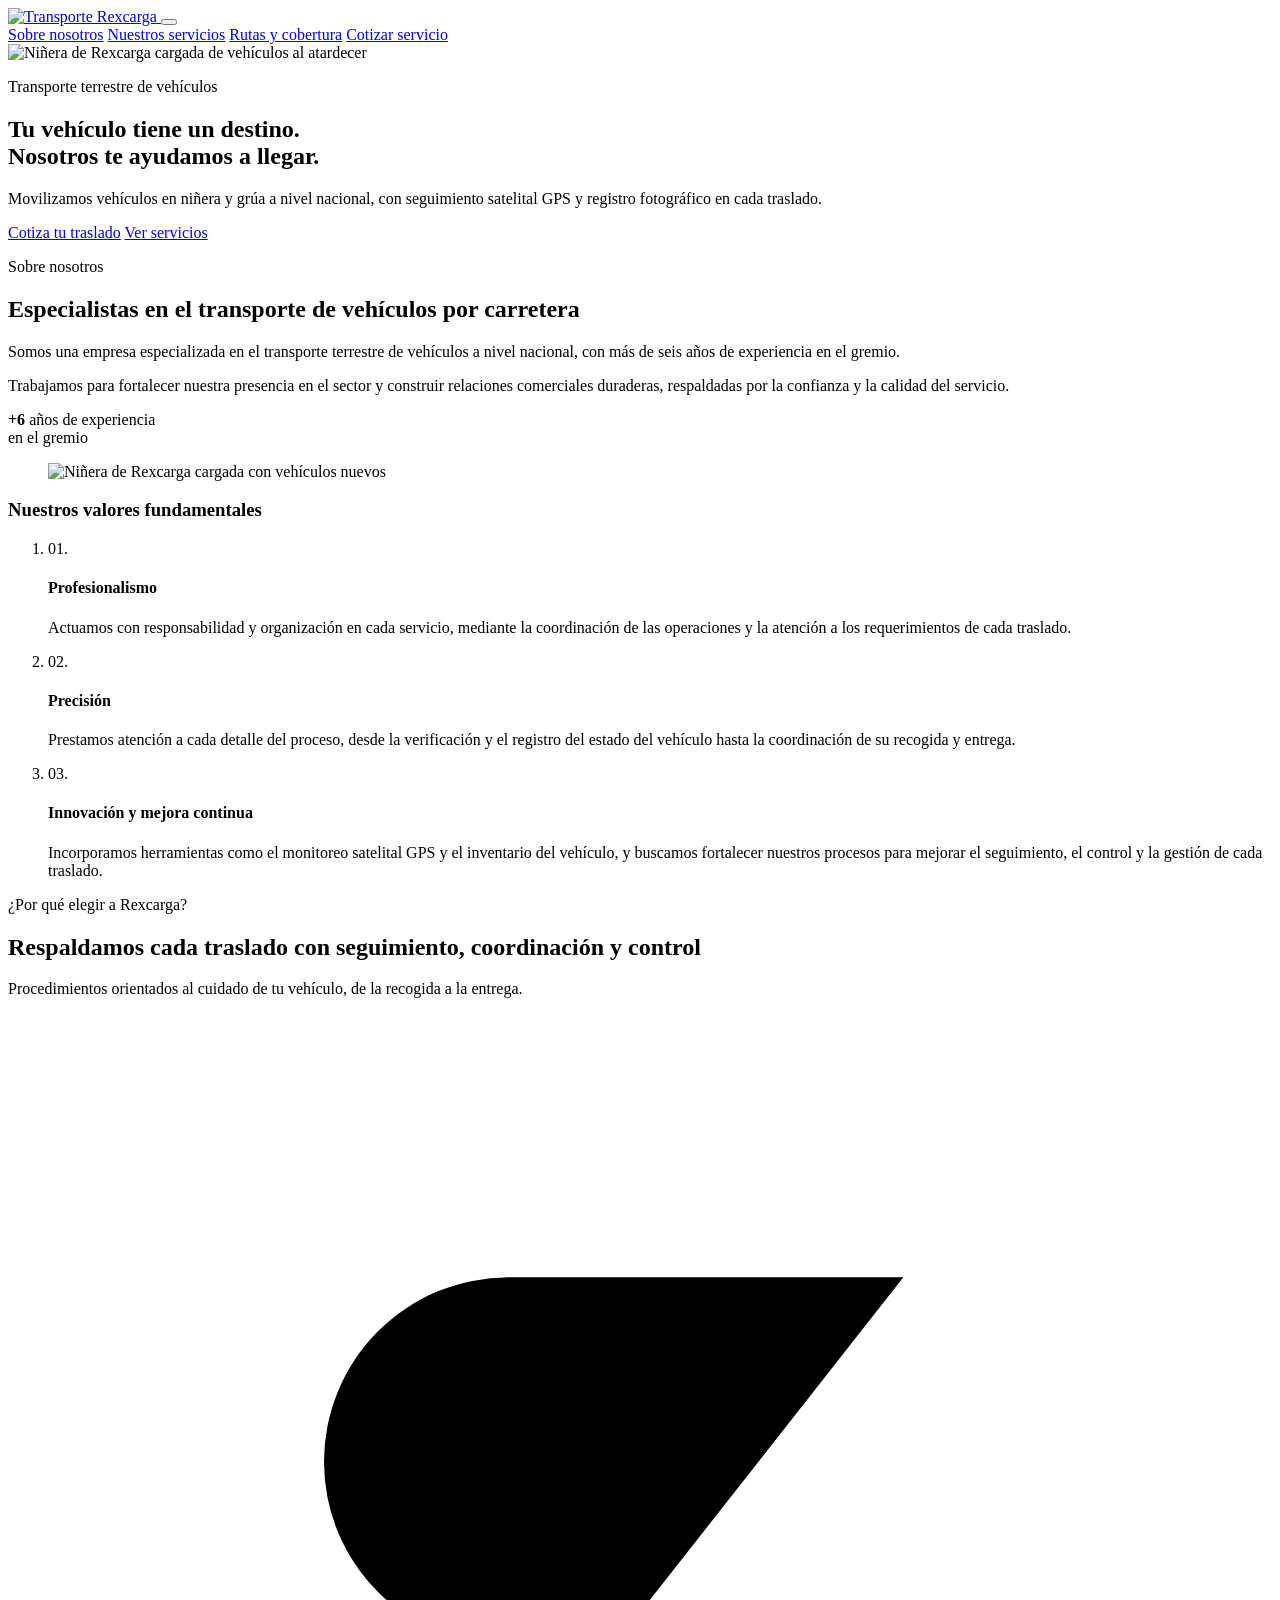
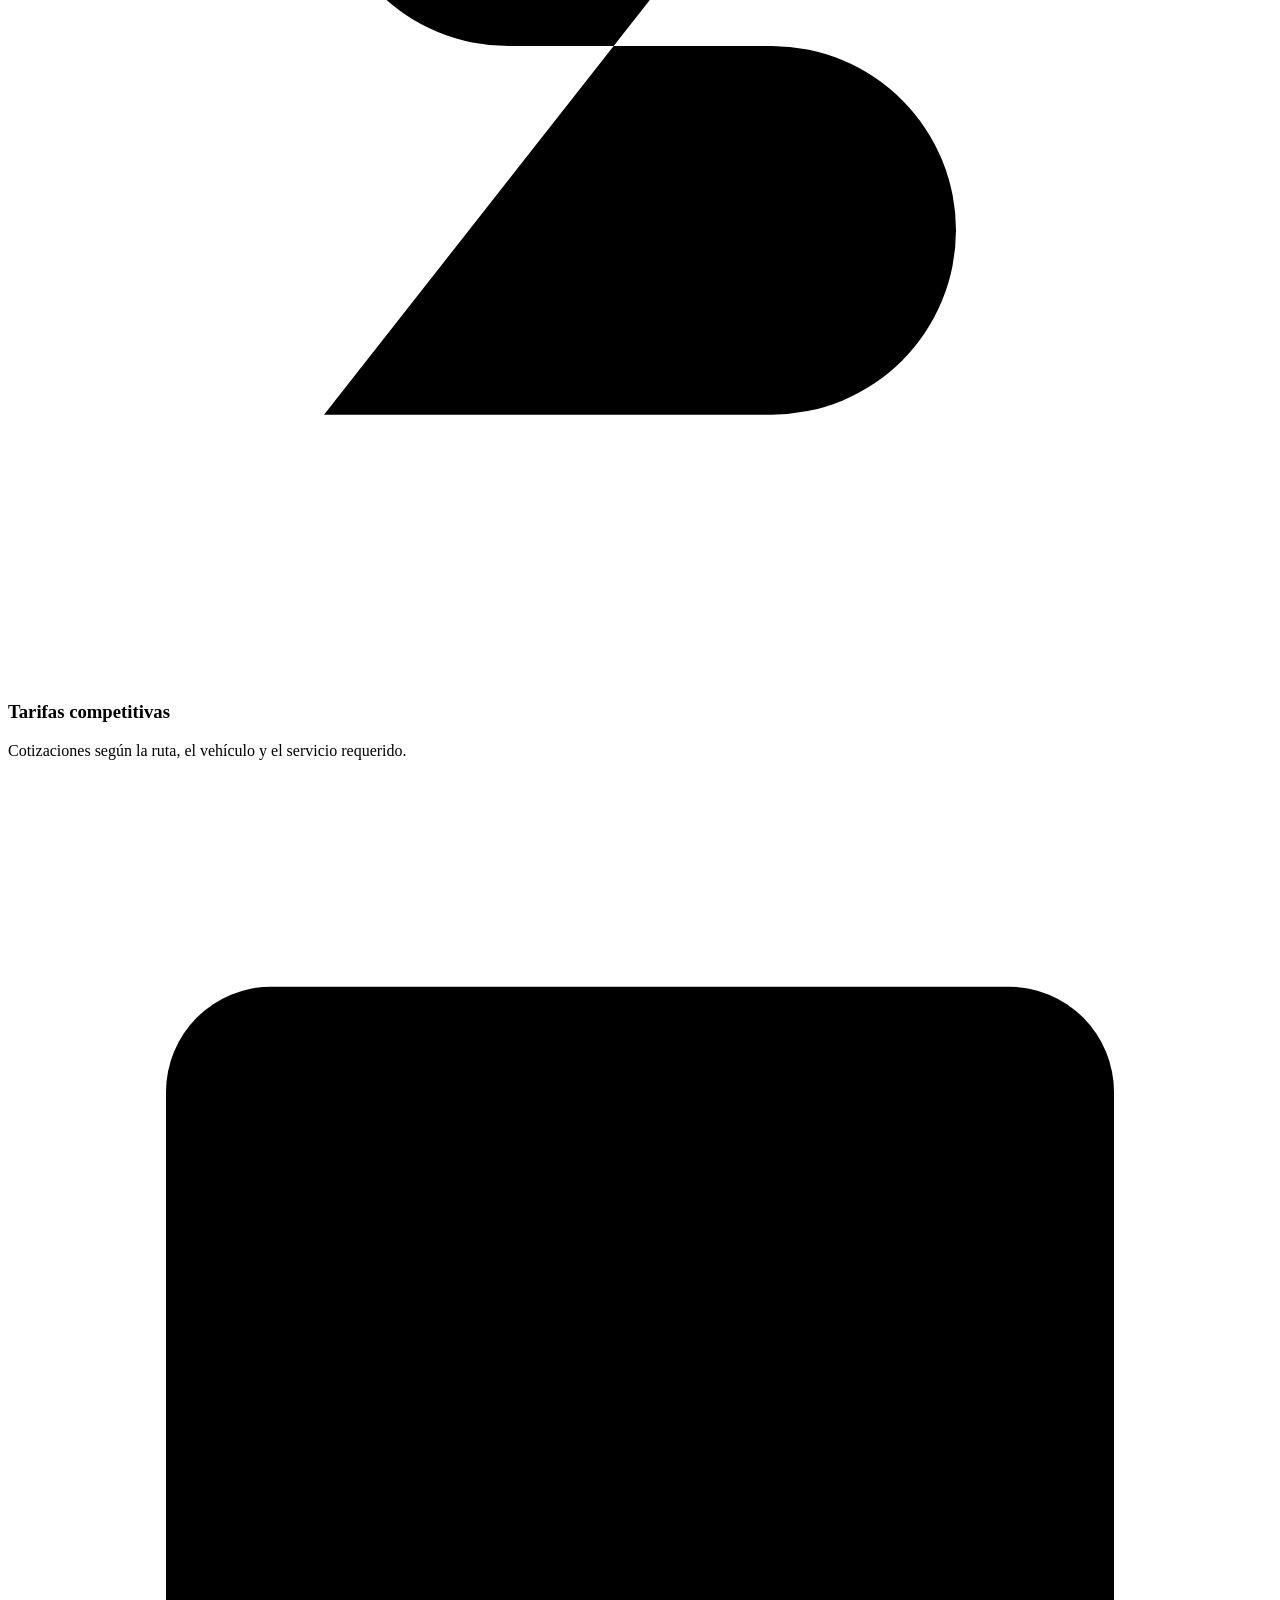
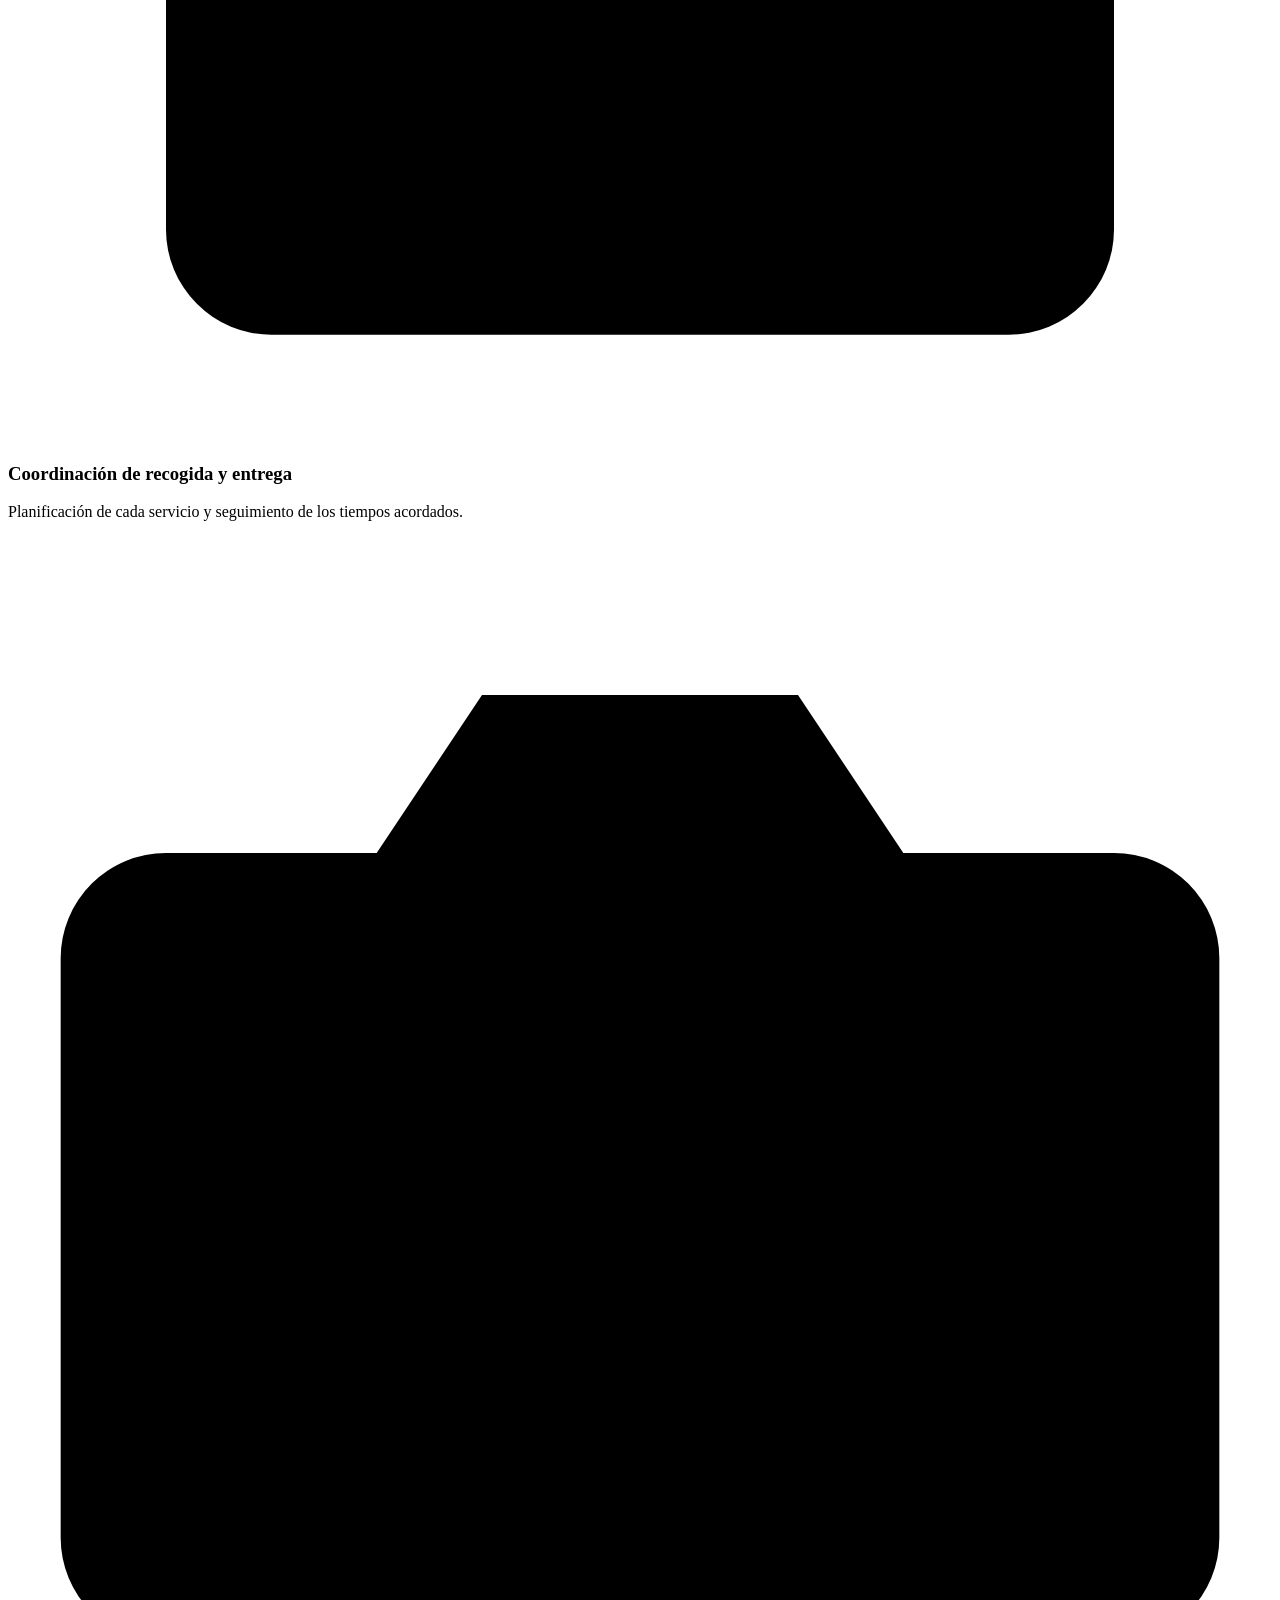
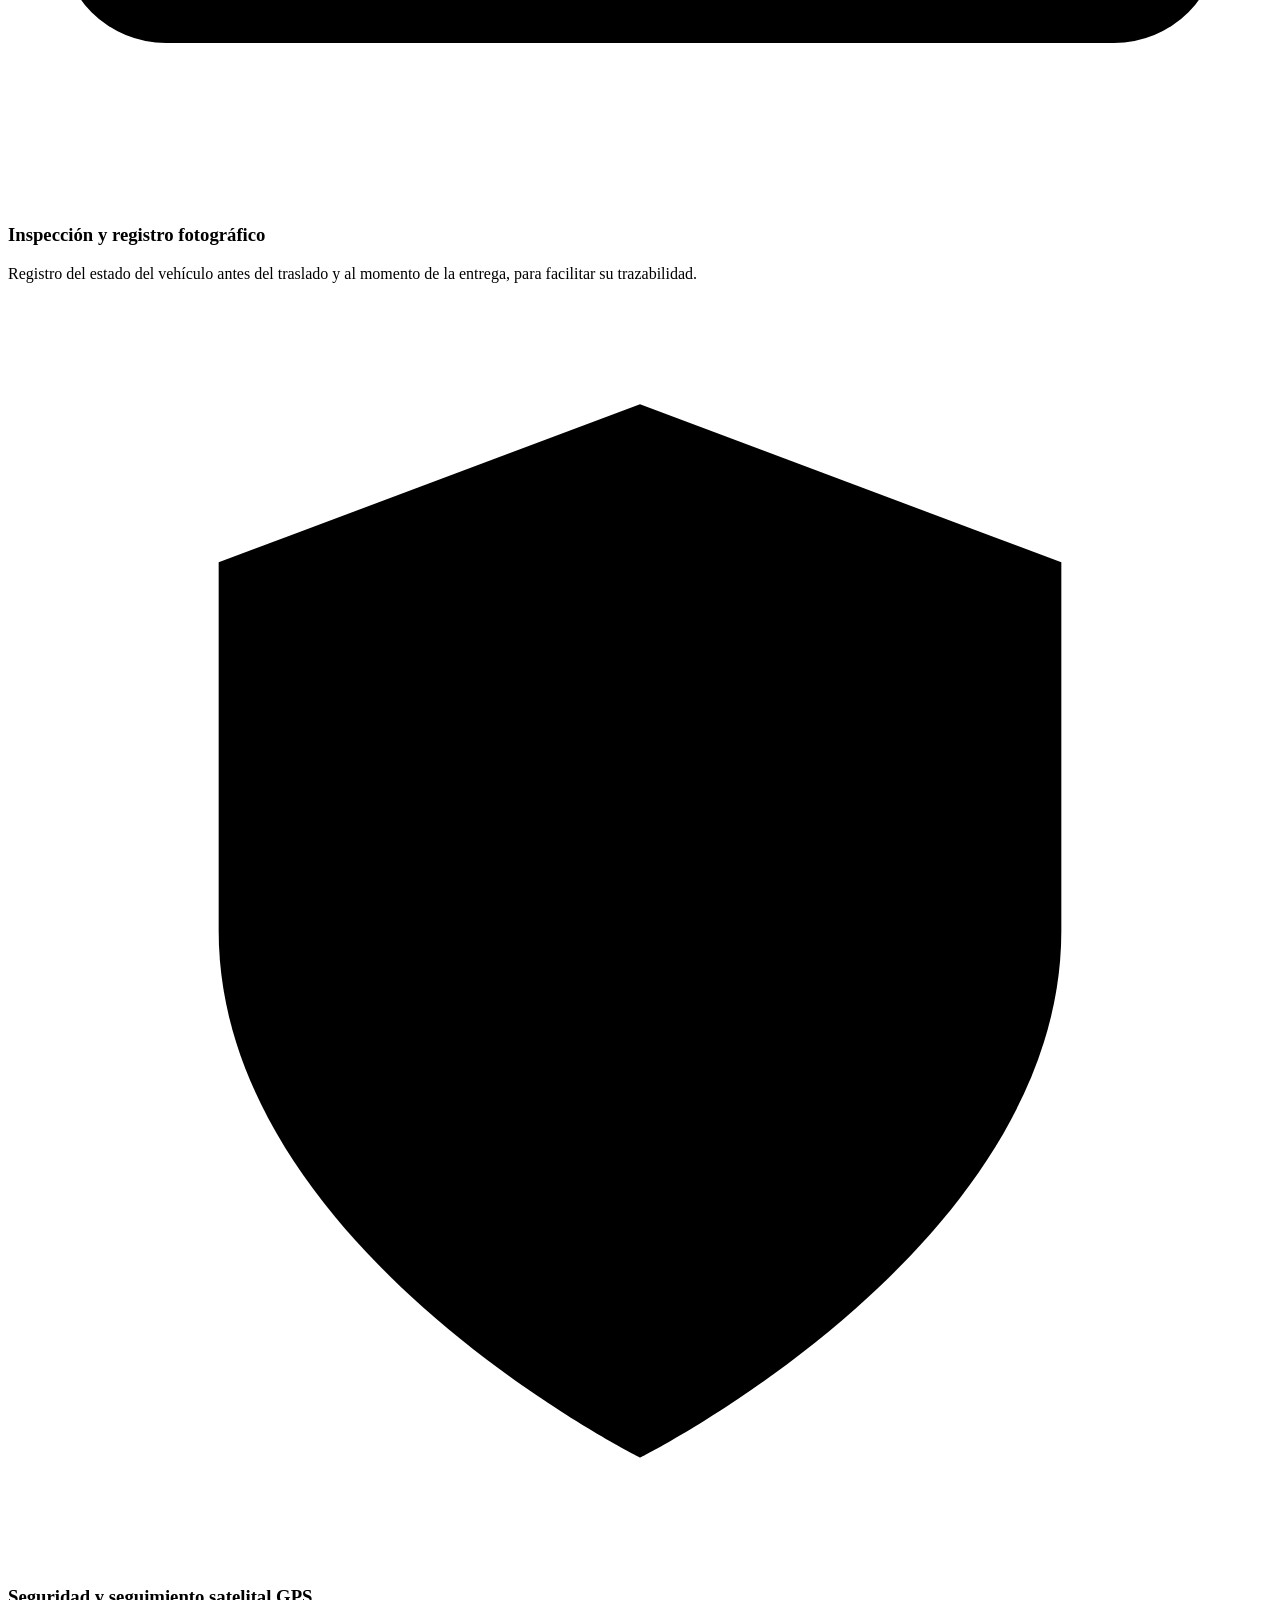
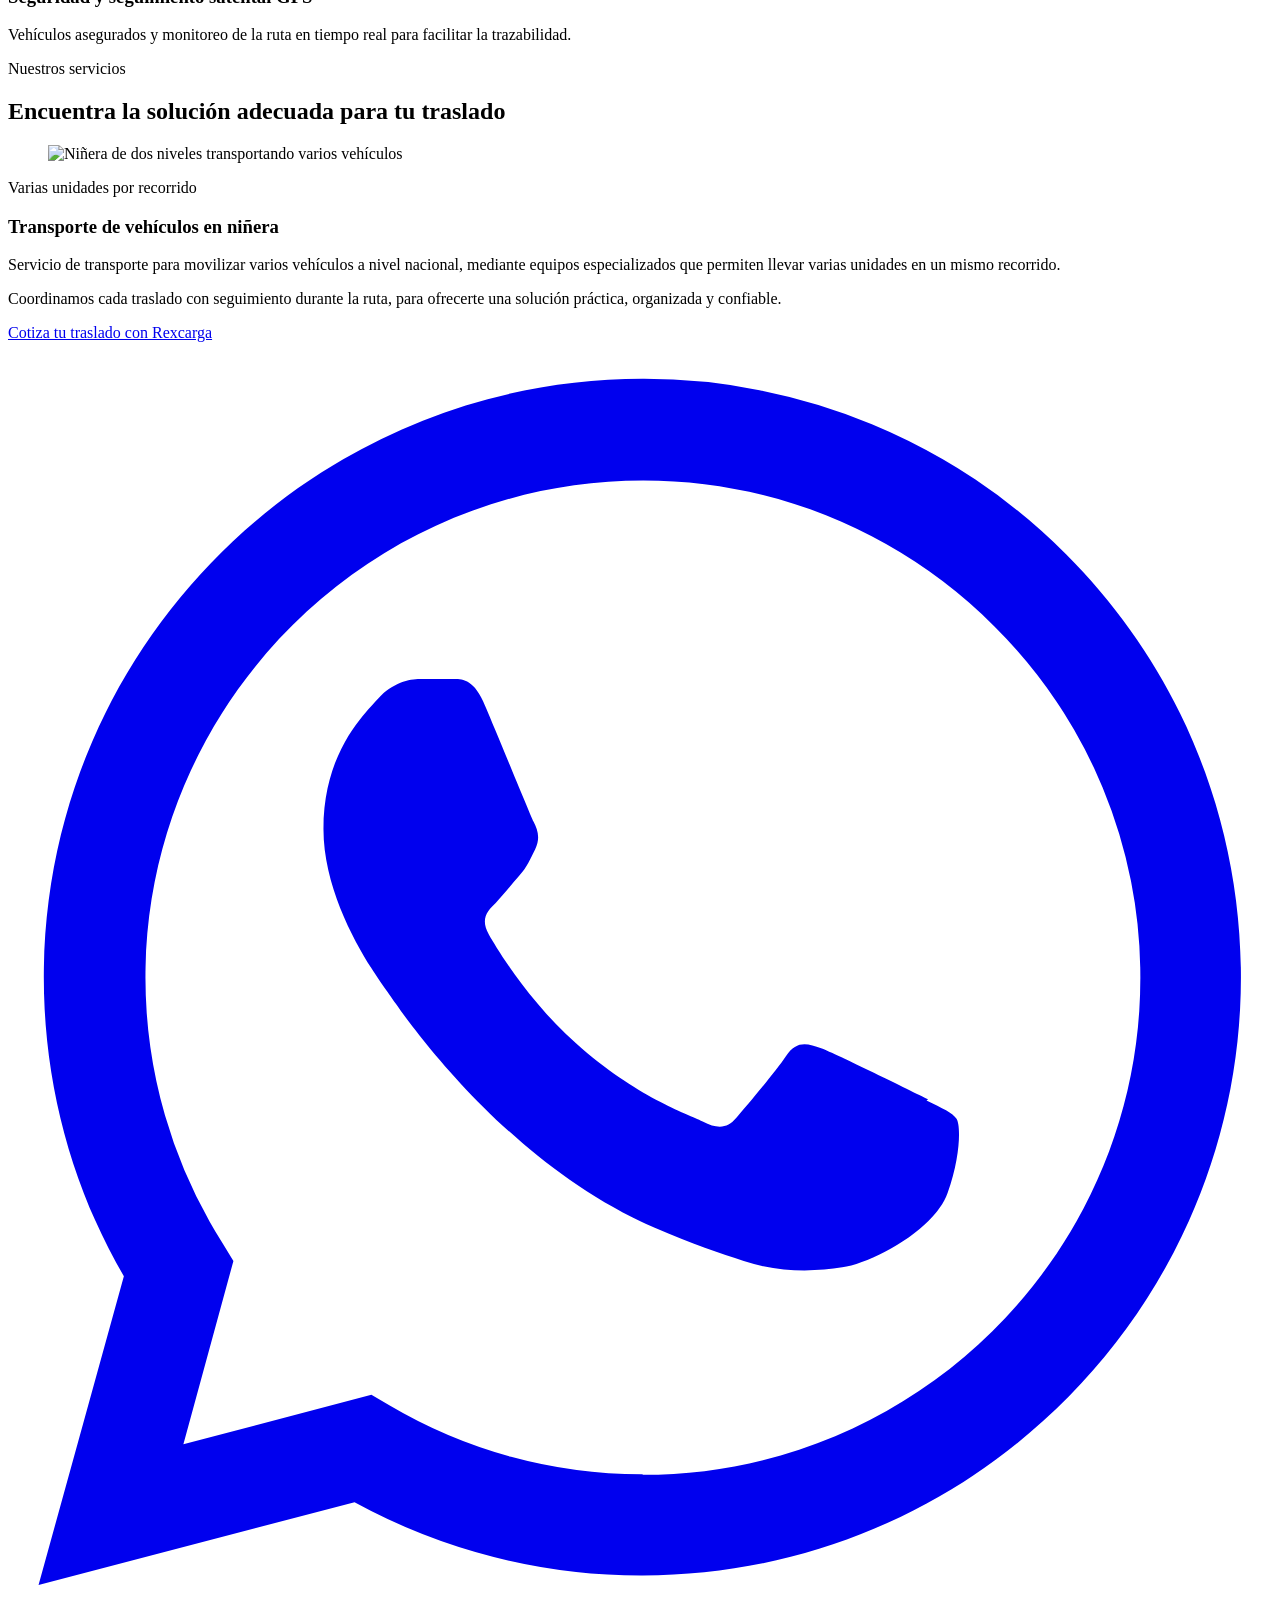
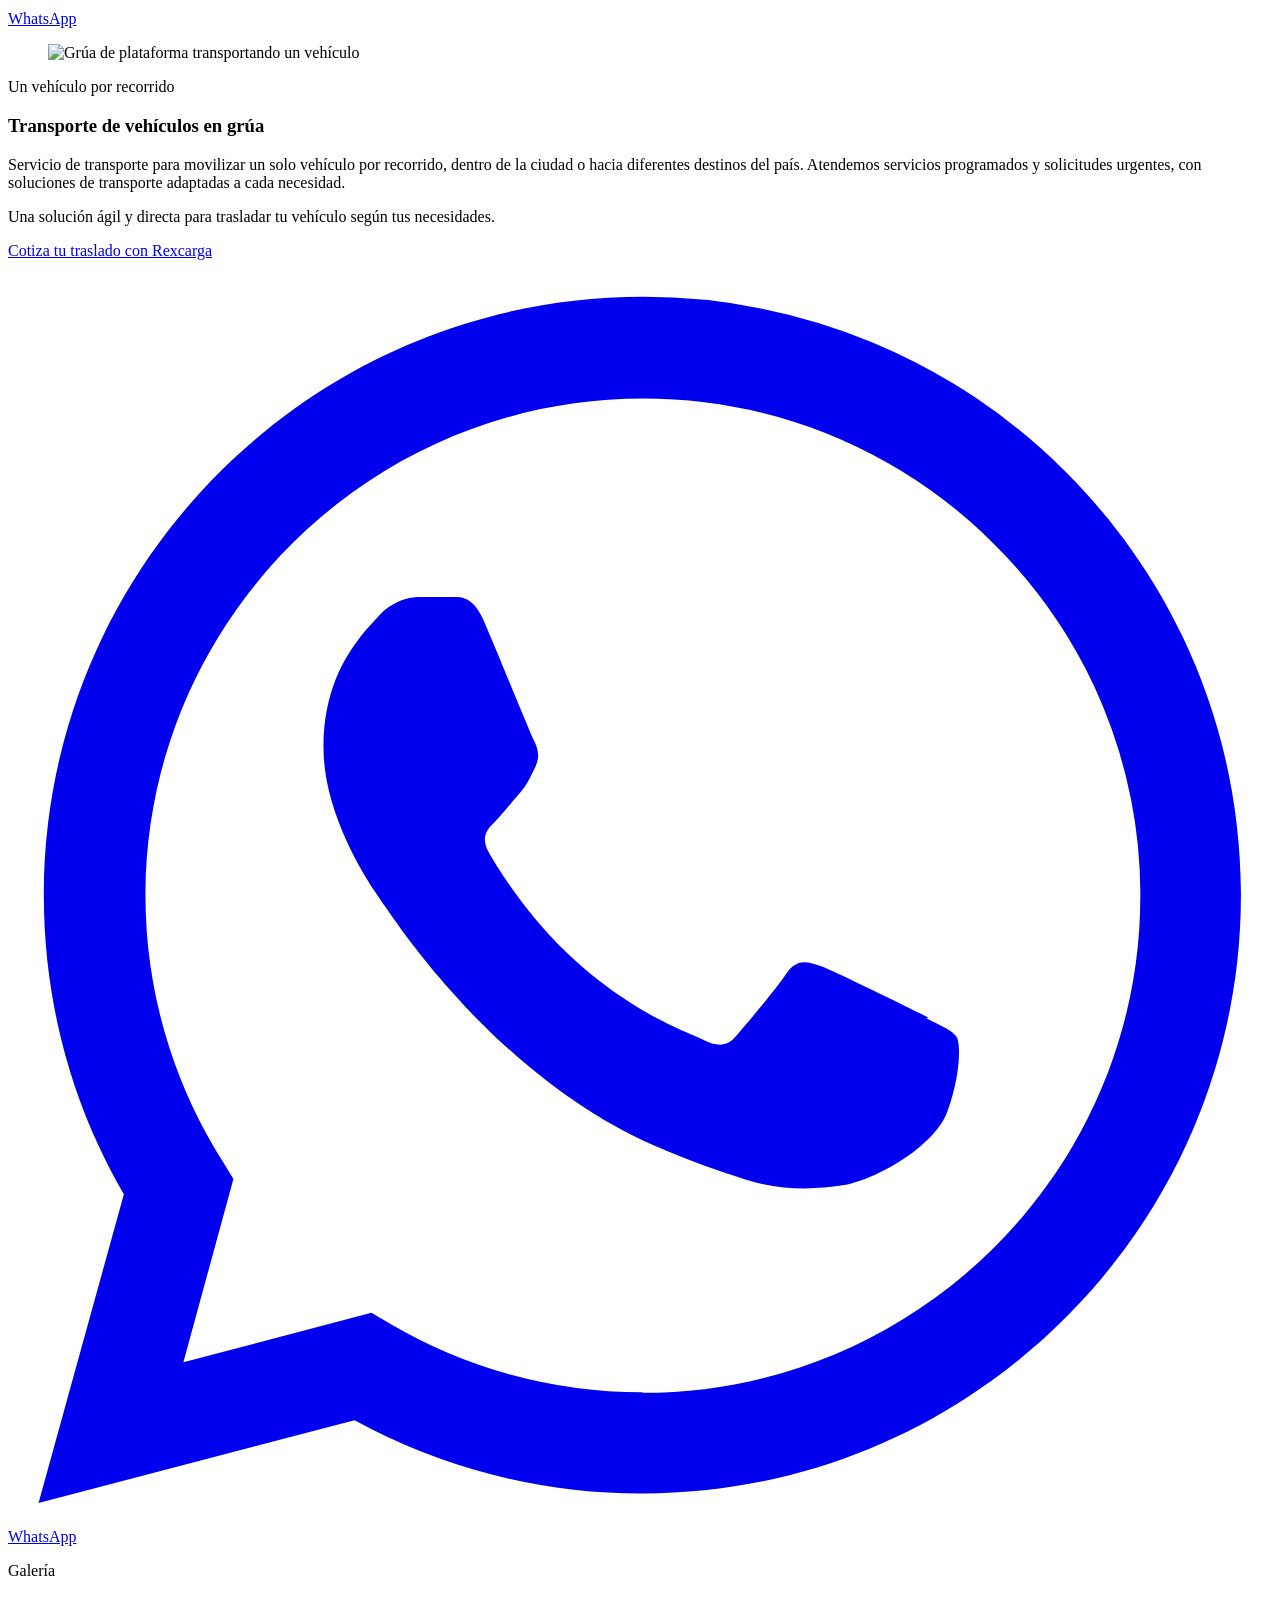
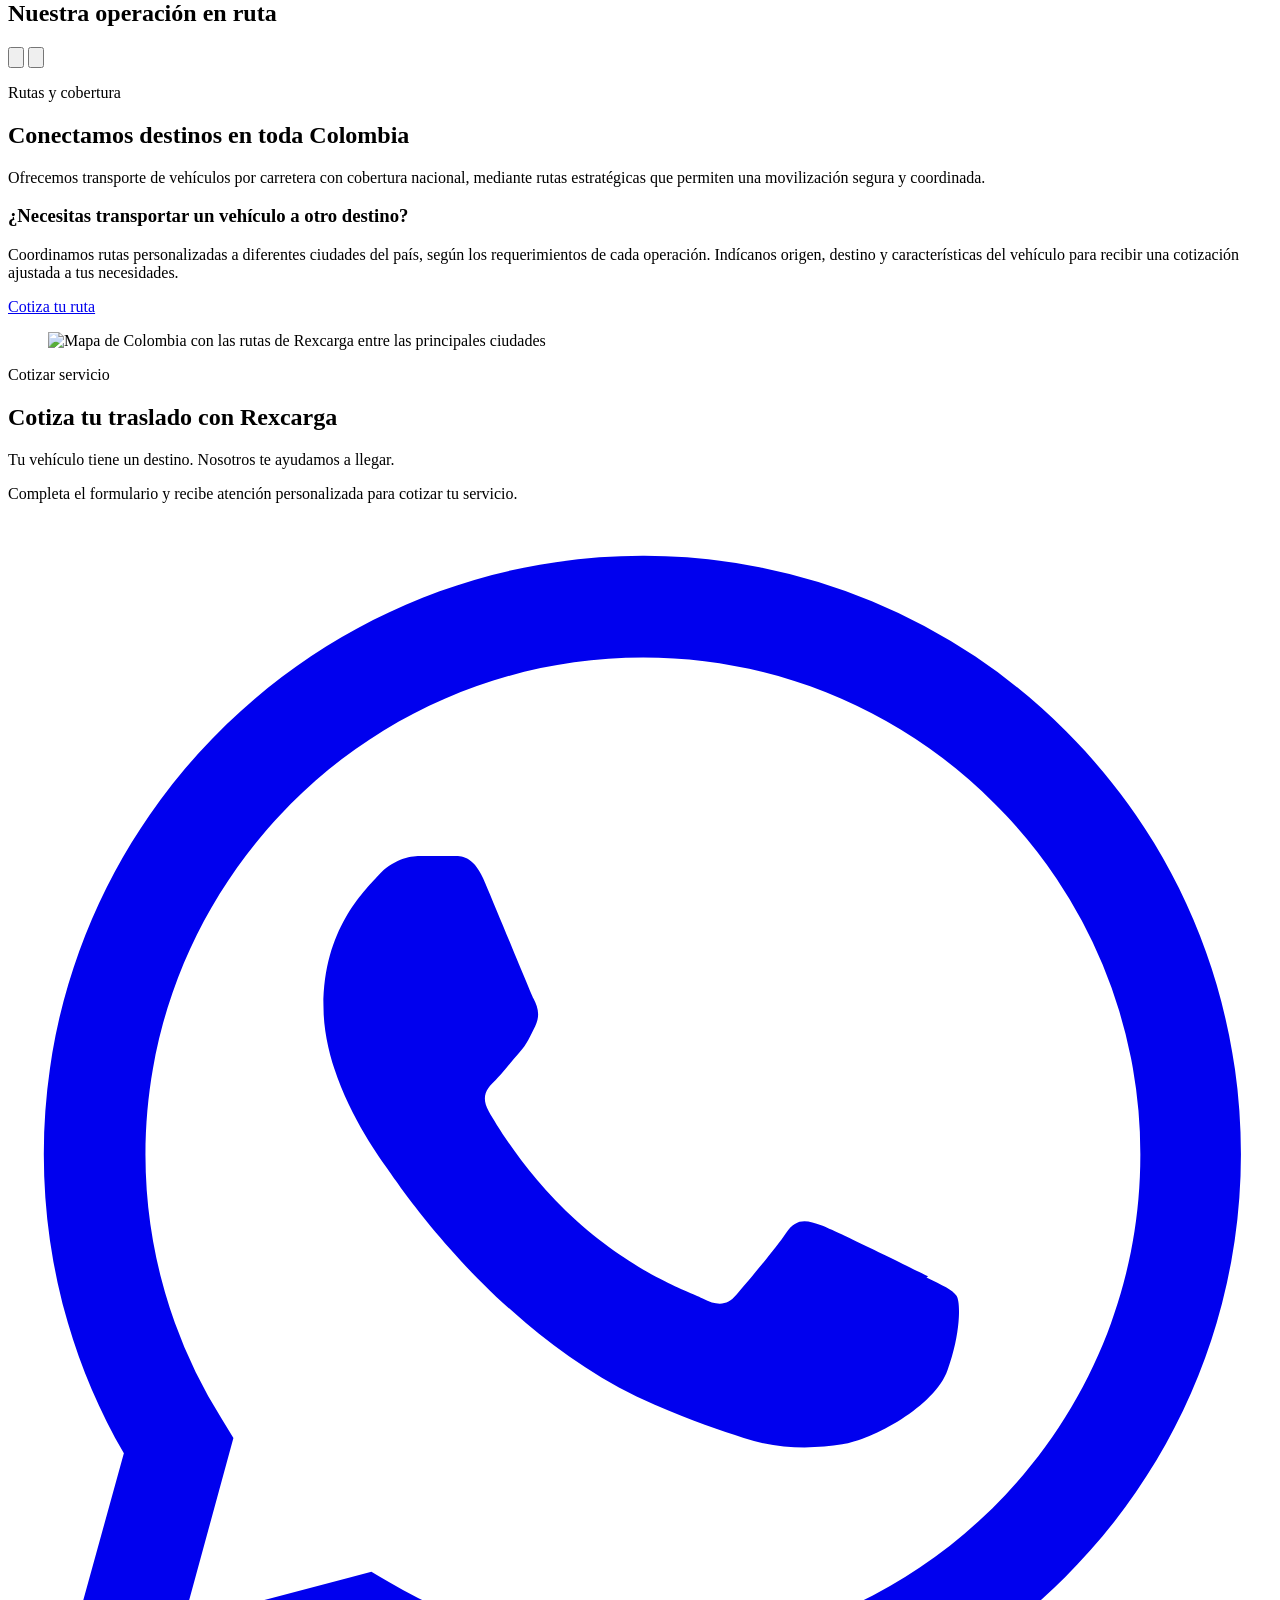
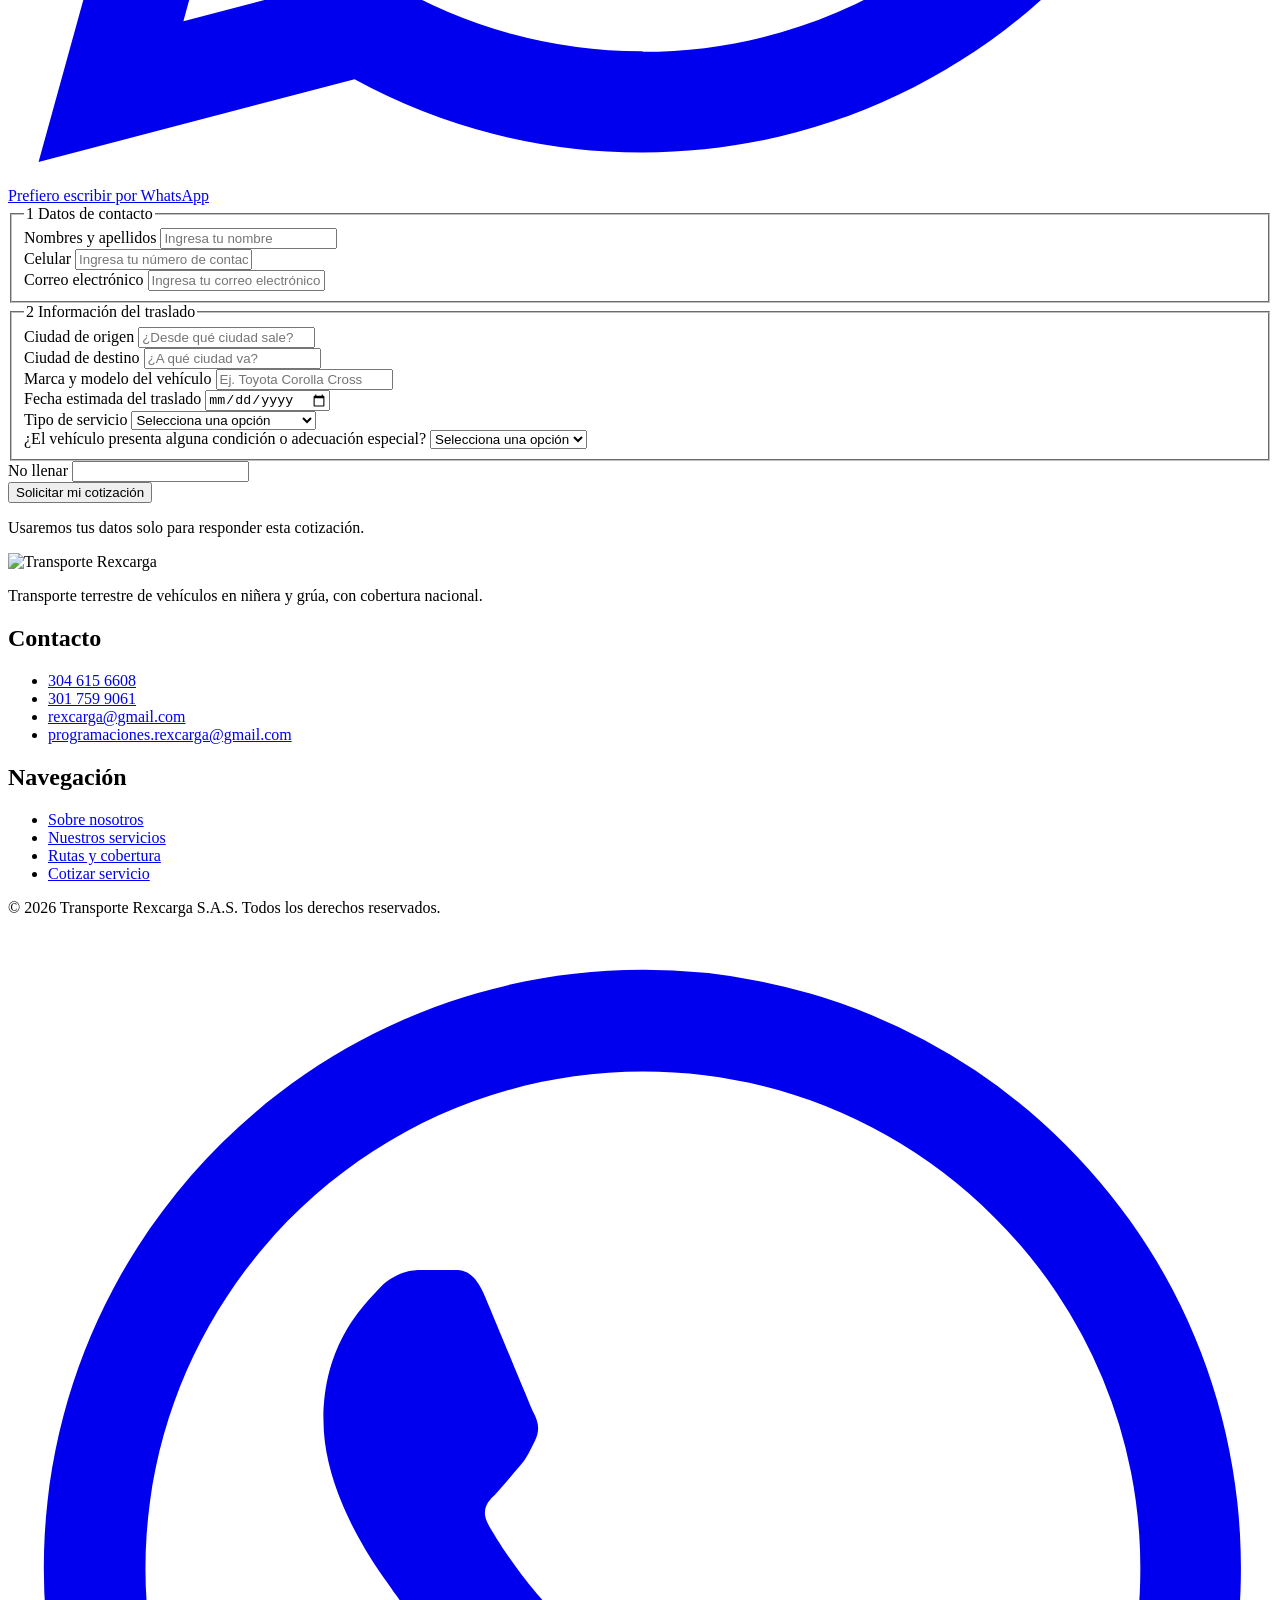
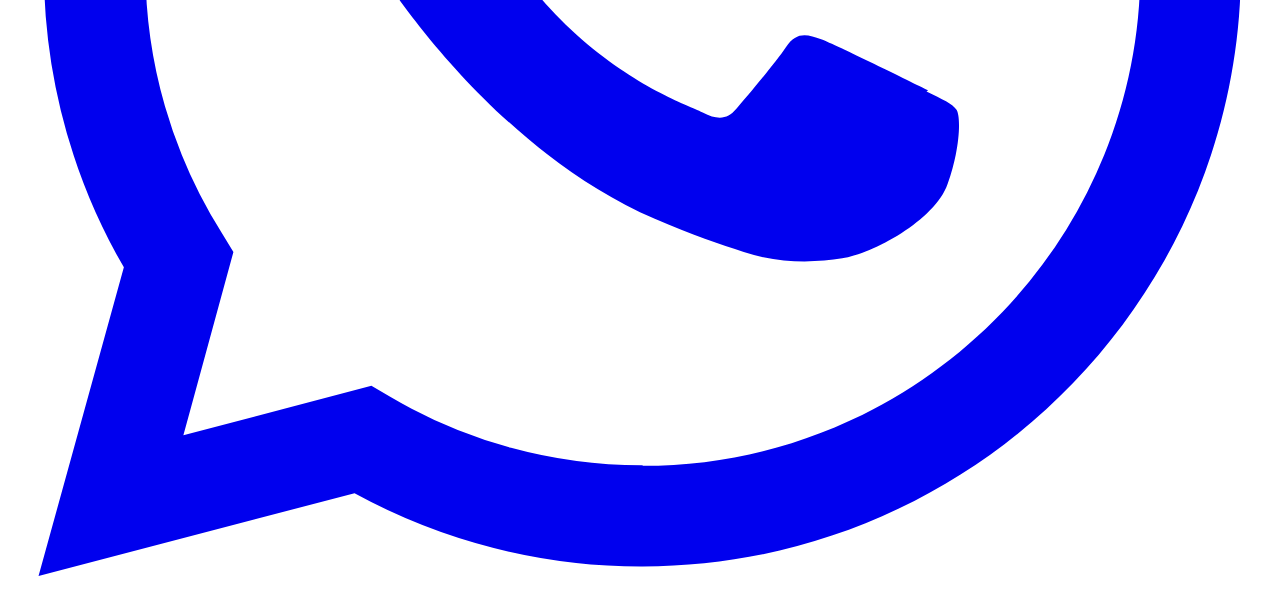
==== public/index.html @ fcde24b7 "Landing de Rexcarga para Cloudflare Pages Página estática con las secciones de la propuesta del clie" ====
<!doctype html>
<html lang="es">
<head>
  <meta charset="utf-8">
  <meta name="viewport" content="width=device-width, initial-scale=1">
  <title>Transporte Rexcarga — Transporte de vehículos en niñera y grúa</title>
  <meta name="description" content="Transporte terrestre de vehículos a nivel nacional en niñera y grúa. Más de seis años de experiencia, seguimiento satelital GPS y registro fotográfico. Cotiza tu traslado.">
  <meta name="theme-color" content="#ffffff">
  <link rel="icon" type="image/png" href="/favicon.png">
  <meta property="og:title" content="Transporte Rexcarga">
  <meta property="og:description" content="Transporte de vehículos en niñera y grúa con cobertura nacional.">
  <meta property="og:image" content="/img/hero.webp">
  <meta property="og:locale" content="es_CO">
  <link rel="preconnect" href="https://fonts.googleapis.com">
  <link rel="preconnect" href="https://fonts.gstatic.com" crossorigin>
  <link href="https://fonts.googleapis.com/css2?family=Plus+Jakarta+Sans:wght@400;500;600;700;800&display=swap" rel="stylesheet">
  <link rel="preload" as="image" href="/img/hero.webp">
  <link rel="stylesheet" href="/styles.css">
</head>
<body>

<header class="cabecera" id="cabecera">
  <div class="contenedor cabecera__fila">
    <a href="#inicio" class="cabecera__logo" aria-label="Transporte Rexcarga, inicio">
      <img src="/img/logo-180.png" alt="Transporte Rexcarga" width="56" height="57">
    </a>
    <button class="cabecera__menu" id="boton-menu" aria-expanded="false" aria-controls="navegacion" aria-label="Abrir menú">
      <span></span><span></span><span></span>
    </button>
    <nav class="navegacion" id="navegacion" aria-label="Principal">
      <a href="#nosotros">Sobre nosotros</a>
      <a href="#servicios">Nuestros servicios</a>
      <a href="#cobertura">Rutas y cobertura</a>
      <a href="#cotizar" class="boton boton--primario boton--chico">Cotizar servicio</a>
    </nav>
  </div>
</header>

<main>

  <!-- Portada -->
  <section class="portada" id="inicio">
    <img class="portada__foto" src="/img/hero.webp" alt="Niñera de Rexcarga cargada de vehículos al atardecer" width="1599" height="899" fetchpriority="high">
    <div class="contenedor portada__contenido">
      <p class="antetitulo antetitulo--claro">Transporte terrestre de vehículos</p>
      <h1>Tu vehículo tiene un destino.<br><span>Nosotros te ayudamos a llegar.</span></h1>
      <p class="portada__texto">Movilizamos vehículos en niñera y grúa a nivel nacional, con seguimiento satelital GPS y registro fotográfico en cada traslado.</p>
      <div class="portada__acciones">
        <a href="#cotizar" class="boton boton--primario">Cotiza tu traslado</a>
        <a href="#servicios" class="boton boton--contorno-claro">Ver servicios</a>
      </div>
    </div>
  </section>

  <!-- Sobre nosotros -->
  <section class="seccion" id="nosotros">
    <div class="contenedor dos-columnas">
      <div>
        <p class="antetitulo">Sobre nosotros</p>
        <h2>Especialistas en el transporte de vehículos por carretera</h2>
        <p>Somos una empresa especializada en el transporte terrestre de vehículos a nivel nacional, con más de seis años de experiencia en el gremio.</p>
        <p>Trabajamos para fortalecer nuestra presencia en el sector y construir relaciones comerciales duraderas, respaldadas por la confianza y la calidad del servicio.</p>
        <div class="cifra">
          <strong>+6</strong>
          <span>años de experiencia<br>en el gremio</span>
        </div>
      </div>
      <figure class="foto-marco">
        <img src="/img/nosotros.webp" alt="Niñera de Rexcarga cargada con vehículos nuevos" width="1200" height="675" loading="lazy">
      </figure>
    </div>

    <div class="contenedor">
      <h3 class="subtitulo-seccion">Nuestros valores fundamentales</h3>
      <ol class="valores">
        <li>
          <span class="valores__numero">01.</span>
          <h4>Profesionalismo</h4>
          <p>Actuamos con responsabilidad y organización en cada servicio, mediante la coordinación de las operaciones y la atención a los requerimientos de cada traslado.</p>
        </li>
        <li>
          <span class="valores__numero">02.</span>
          <h4>Precisión</h4>
          <p>Prestamos atención a cada detalle del proceso, desde la verificación y el registro del estado del vehículo hasta la coordinación de su recogida y entrega.</p>
        </li>
        <li>
          <span class="valores__numero">03.</span>
          <h4>Innovación y mejora continua</h4>
          <p>Incorporamos herramientas como el monitoreo satelital GPS y el inventario del vehículo, y buscamos fortalecer nuestros procesos para mejorar el seguimiento, el control y la gestión de cada traslado.</p>
        </li>
      </ol>
    </div>
  </section>

  <!-- Por qué elegirnos -->
  <section class="seccion seccion--oscura" id="por-que">
    <div class="contenedor">
      <p class="antetitulo antetitulo--claro">¿Por qué elegir a Rexcarga?</p>
      <h2>Respaldamos cada traslado con seguimiento, coordinación y control</h2>
      <p class="intro">Procedimientos orientados al cuidado de tu vehículo, de la recogida a la entrega.</p>
      <div class="ventajas">
        <article class="ventaja">
          <svg viewBox="0 0 24 24" aria-hidden="true"><path d="M12 1v22M17 5H9.5a3.5 3.5 0 0 0 0 7h5a3.5 3.5 0 0 1 0 7H6"/></svg>
          <h3>Tarifas competitivas</h3>
          <p>Cotizaciones según la ruta, el vehículo y el servicio requerido.</p>
        </article>
        <article class="ventaja">
          <svg viewBox="0 0 24 24" aria-hidden="true"><rect x="3" y="4" width="18" height="18" rx="2"/><path d="M16 2v4M8 2v4M3 10h18M8 15l2.5 2.5L16 13"/></svg>
          <h3>Coordinación de recogida y entrega</h3>
          <p>Planificación de cada servicio y seguimiento de los tiempos acordados.</p>
        </article>
        <article class="ventaja">
          <svg viewBox="0 0 24 24" aria-hidden="true"><path d="M23 19a2 2 0 0 1-2 2H3a2 2 0 0 1-2-2V8a2 2 0 0 1 2-2h4l2-3h6l2 3h4a2 2 0 0 1 2 2z"/><circle cx="12" cy="13" r="4"/></svg>
          <h3>Inspección y registro fotográfico</h3>
          <p>Registro del estado del vehículo antes del traslado y al momento de la entrega, para facilitar su trazabilidad.</p>
        </article>
        <article class="ventaja">
          <svg viewBox="0 0 24 24" aria-hidden="true"><path d="M12 22s8-4 8-10V5l-8-3-8 3v7c0 6 8 10 8 10z"/><circle cx="12" cy="11" r="3"/></svg>
          <h3>Seguridad y seguimiento satelital GPS</h3>
          <p>Vehículos asegurados y monitoreo de la ruta en tiempo real para facilitar la trazabilidad.</p>
        </article>
      </div>
    </div>
  </section>

  <!-- Servicios -->
  <section class="seccion" id="servicios">
    <div class="contenedor">
      <p class="antetitulo">Nuestros servicios</p>
      <h2>Encuentra la solución adecuada para tu traslado</h2>

      <article class="servicio">
        <figure class="servicio__foto">
          <img src="/img/servicio-ninera.webp" alt="Niñera de dos niveles transportando varios vehículos" width="1200" height="900" loading="lazy">
        </figure>
        <div class="servicio__texto">
          <span class="etiqueta">Varias unidades por recorrido</span>
          <h3>Transporte de vehículos en niñera</h3>
          <p>Servicio de transporte para movilizar varios vehículos a nivel nacional, mediante equipos especializados que permiten llevar varias unidades en un mismo recorrido.</p>
          <p>Coordinamos cada traslado con seguimiento durante la ruta, para ofrecerte una solución práctica, organizada y confiable.</p>
          <div class="servicio__acciones">
            <a href="#cotizar" class="boton boton--primario" data-servicio="Transporte en niñera">Cotiza tu traslado con Rexcarga</a>
            <a href="#" class="boton boton--whatsapp js-whatsapp">
              <svg viewBox="0 0 24 24" aria-hidden="true"><use href="#icono-whatsapp"/></svg>WhatsApp
            </a>
          </div>
        </div>
      </article>

      <article class="servicio servicio--invertido">
        <figure class="servicio__foto">
          <img src="/img/servicio-grua.webp" alt="Grúa de plataforma transportando un vehículo" width="1200" height="900" loading="lazy">
        </figure>
        <div class="servicio__texto">
          <span class="etiqueta">Un vehículo por recorrido</span>
          <h3>Transporte de vehículos en grúa</h3>
          <p>Servicio de transporte para movilizar un solo vehículo por recorrido, dentro de la ciudad o hacia diferentes destinos del país. Atendemos servicios programados y solicitudes urgentes, con soluciones de transporte adaptadas a cada necesidad.</p>
          <p>Una solución ágil y directa para trasladar tu vehículo según tus necesidades.</p>
          <div class="servicio__acciones">
            <a href="#cotizar" class="boton boton--primario" data-servicio="Servicio de grúa – Urbano">Cotiza tu traslado con Rexcarga</a>
            <a href="#" class="boton boton--whatsapp js-whatsapp">
              <svg viewBox="0 0 24 24" aria-hidden="true"><use href="#icono-whatsapp"/></svg>WhatsApp
            </a>
          </div>
        </div>
      </article>
    </div>
  </section>

  <!-- Galería -->
  <section class="seccion seccion--gris" aria-labelledby="titulo-galeria">
    <div class="contenedor galeria__cabecera">
      <div>
        <p class="antetitulo">Galería</p>
        <h2 id="titulo-galeria">Nuestra operación en ruta</h2>
      </div>
      <div class="galeria__flechas">
        <button class="flecha" data-direccion="-1" aria-label="Fotos anteriores">
          <svg viewBox="0 0 24 24" aria-hidden="true"><path d="M15 18l-6-6 6-6"/></svg>
        </button>
        <button class="flecha" data-direccion="1" aria-label="Fotos siguientes">
          <svg viewBox="0 0 24 24" aria-hidden="true"><path d="M9 18l6-6-6-6"/></svg>
        </button>
      </div>
    </div>
    <div class="galeria" id="galeria" tabindex="0" aria-label="Carrusel de fotografías">
      <!-- Se llena desde main.js: 14 fotos en /img/galeria/NN.webp -->
    </div>
  </section>

  <!-- Rutas y cobertura -->
  <section class="seccion" id="cobertura">
    <div class="contenedor dos-columnas dos-columnas--mapa">
      <div>
        <p class="antetitulo">Rutas y cobertura</p>
        <h2>Conectamos destinos en toda Colombia</h2>
        <p>Ofrecemos transporte de vehículos por carretera con cobertura nacional, mediante rutas estratégicas que permiten una movilización segura y coordinada.</p>
        <div class="recuadro">
          <h3>¿Necesitas transportar un vehículo a otro destino?</h3>
          <p>Coordinamos rutas personalizadas a diferentes ciudades del país, según los requerimientos de cada operación. Indícanos origen, destino y características del vehículo para recibir una cotización ajustada a tus necesidades.</p>
          <a href="#cotizar" class="boton boton--primario">Cotiza tu ruta</a>
        </div>
      </div>
      <figure class="mapa">
        <img src="/img/mapa-cobertura.webp" alt="Mapa de Colombia con las rutas de Rexcarga entre las principales ciudades" width="900" height="1350" loading="lazy">
      </figure>
    </div>
  </section>

  <!-- Cotizar -->
  <section class="seccion seccion--cotizar" id="cotizar">
    <div class="contenedor cotizar">
      <div class="cotizar__intro">
        <p class="antetitulo antetitulo--claro">Cotizar servicio</p>
        <h2>Cotiza tu traslado con Rexcarga</h2>
        <p class="cotizar__lema">Tu vehículo tiene un destino. Nosotros te ayudamos a llegar.</p>
        <p>Completa el formulario y recibe atención personalizada para cotizar tu servicio.</p>
        <a href="#" class="boton boton--whatsapp js-whatsapp">
          <svg viewBox="0 0 24 24" aria-hidden="true"><use href="#icono-whatsapp"/></svg>Prefiero escribir por WhatsApp
        </a>
      </div>

      <div class="tarjeta-formulario">
        <form id="formulario" novalidate>
          <fieldset>
            <legend><span>1</span> Datos de contacto</legend>
            <div class="campo">
              <label for="nombre">Nombres y apellidos</label>
              <input id="nombre" name="nombre" autocomplete="name" placeholder="Ingresa tu nombre" required maxlength="120">
            </div>
            <div class="fila-campos">
              <div class="campo">
                <label for="celular">Celular</label>
                <input id="celular" name="celular" type="tel" inputmode="tel" autocomplete="tel" placeholder="Ingresa tu número de contacto" required maxlength="20">
              </div>
              <div class="campo">
                <label for="email">Correo electrónico</label>
                <input id="email" name="email" type="email" autocomplete="email" placeholder="Ingresa tu correo electrónico" required maxlength="160">
              </div>
            </div>
          </fieldset>

          <fieldset>
            <legend><span>2</span> Información del traslado</legend>
            <div class="fila-campos">
              <div class="campo">
                <label for="origen">Ciudad de origen</label>
                <input id="origen" name="origen" placeholder="¿Desde qué ciudad sale?" required maxlength="80">
              </div>
              <div class="campo">
                <label for="destino">Ciudad de destino</label>
                <input id="destino" name="destino" placeholder="¿A qué ciudad va?" required maxlength="80">
              </div>
            </div>
            <div class="fila-campos">
              <div class="campo">
                <label for="vehiculo">Marca y modelo del vehículo</label>
                <input id="vehiculo" name="vehiculo" placeholder="Ej. Toyota Corolla Cross" required maxlength="120">
              </div>
              <div class="campo">
                <label for="fecha">Fecha estimada del traslado</label>
                <input id="fecha" name="fecha" type="date" required>
              </div>
            </div>
            <div class="fila-campos">
              <div class="campo">
                <label for="servicio">Tipo de servicio</label>
                <select id="servicio" name="servicio" required>
                  <option value="">Selecciona una opción</option>
                  <option>Transporte en niñera</option>
                  <option>Servicio de grúa – Urbano</option>
                  <option>Servicio de grúa – Nacional</option>
                </select>
              </div>
              <div class="campo">
                <label for="condicion">¿El vehículo presenta alguna condición o adecuación especial?</label>
                <select id="condicion" name="condicion" required>
                  <option value="">Selecciona una opción</option>
                  <option>Ninguna</option>
                  <option>Blindado</option>
                  <option>Modificado</option>
                  <option>No funciona</option>
                  <option>Otra condición</option>
                </select>
              </div>
            </div>
            <div class="campo" id="campo-otra" hidden>
              <label for="condicion_otra">Especifica cuál</label>
              <textarea id="condicion_otra" name="condicion_otra" rows="2" placeholder="Describe la condición o adecuación del vehículo" maxlength="500"></textarea>
            </div>
          </fieldset>

          <!-- Trampa para bots: invisible para personas, los bots la llenan -->
          <div class="trampa" aria-hidden="true">
            <label for="sitio_web">No llenar</label>
            <input id="sitio_web" name="sitio_web" tabindex="-1" autocomplete="off">
          </div>

          <div class="errores" id="errores" role="alert" hidden></div>

          <button type="submit" class="boton boton--primario boton--ancho" id="boton-enviar">Solicitar mi cotización</button>
          <p class="nota-privacidad">Usaremos tus datos solo para responder esta cotización.</p>
        </form>

        <div class="exito" id="exito" hidden tabindex="-1">
          <svg viewBox="0 0 24 24" aria-hidden="true"><circle cx="12" cy="12" r="10"/><path d="M7.5 12.5l3 3 6-6.5"/></svg>
          <h3>¡Recibimos tu solicitud!</h3>
          <p>Nuestro equipo de programación te contactará pronto con tu cotización. Si es urgente, escríbenos por WhatsApp.</p>
          <a href="#" class="boton boton--whatsapp js-whatsapp">
            <svg viewBox="0 0 24 24" aria-hidden="true"><use href="#icono-whatsapp"/></svg>Escribir por WhatsApp
          </a>
        </div>
      </div>
    </div>
  </section>

</main>

<footer class="pie">
  <div class="contenedor pie__columnas">
    <div class="pie__marca">
      <img src="/img/logo-180.png" alt="Transporte Rexcarga" width="72" height="73" loading="lazy">
      <p>Transporte terrestre de vehículos en niñera y grúa, con cobertura nacional.</p>
    </div>
    <div>
      <h2>Contacto</h2>
      <ul>
        <li><a href="tel:+573046156608">304 615 6608</a></li>
        <li><a href="tel:+573017599061">301 759 9061</a></li>
        <li><a href="mailto:rexcarga@gmail.com">rexcarga@gmail.com</a></li>
        <li><a href="mailto:programaciones.rexcarga@gmail.com">programaciones.rexcarga@gmail.com</a></li>
      </ul>
    </div>
    <div>
      <h2>Navegación</h2>
      <ul>
        <li><a href="#nosotros">Sobre nosotros</a></li>
        <li><a href="#servicios">Nuestros servicios</a></li>
        <li><a href="#cobertura">Rutas y cobertura</a></li>
        <li><a href="#cotizar">Cotizar servicio</a></li>
      </ul>
    </div>
  </div>
  <div class="contenedor pie__legal">
    <p>© <span id="anio">2026</span> Transporte Rexcarga S.A.S. Todos los derechos reservados.</p>
  </div>
</footer>

<a href="#" class="whatsapp-flotante js-whatsapp" aria-label="Escríbenos por WhatsApp">
  <svg viewBox="0 0 24 24" aria-hidden="true"><use href="#icono-whatsapp"/></svg>
</a>

<svg width="0" height="0" style="position:absolute" aria-hidden="true">
  <symbol id="icono-whatsapp" viewBox="0 0 24 24">
    <path fill="currentColor" stroke="none" d="M17.47 14.38c-.3-.15-1.76-.87-2.03-.97-.27-.1-.47-.15-.67.15-.2.3-.77.97-.94 1.17-.17.2-.35.22-.64.07-.3-.15-1.26-.46-2.4-1.48-.89-.79-1.49-1.77-1.66-2.07-.17-.3-.02-.46.13-.6.13-.13.3-.35.45-.52.15-.17.2-.3.3-.5.1-.2.05-.37-.03-.52-.07-.15-.67-1.61-.92-2.2-.24-.58-.49-.5-.67-.51h-.57c-.2 0-.52.07-.79.37-.27.3-1.04 1.02-1.04 2.48s1.07 2.88 1.21 3.08c.15.2 2.1 3.2 5.08 4.49.71.31 1.26.49 1.69.63.71.23 1.36.2 1.87.12.57-.08 1.76-.72 2-1.41.25-.7.25-1.29.17-1.41-.07-.12-.27-.2-.57-.35zM12.05 21.5h-.01a9.4 9.4 0 0 1-4.8-1.31l-.34-.2-3.57.94.95-3.48-.22-.36a9.43 9.43 0 0 1-1.45-5.02c0-5.2 4.24-9.44 9.45-9.44 2.52 0 4.89.99 6.67 2.77a9.37 9.37 0 0 1 2.77 6.68c0 5.2-4.24 9.43-9.45 9.43zm8.04-17.47A11.3 11.3 0 0 0 12.05.7C5.78.7.68 5.8.68 12.06c0 2 .52 3.96 1.52 5.68L.58 23.6l6-1.57a11.34 11.34 0 0 0 5.46 1.39h.01c6.26 0 11.36-5.1 11.36-11.36 0-3.03-1.18-5.89-3.32-8.03z"/>
  </symbol>
</svg>

<script src="/main.js" defer></script>
</body>
</html>
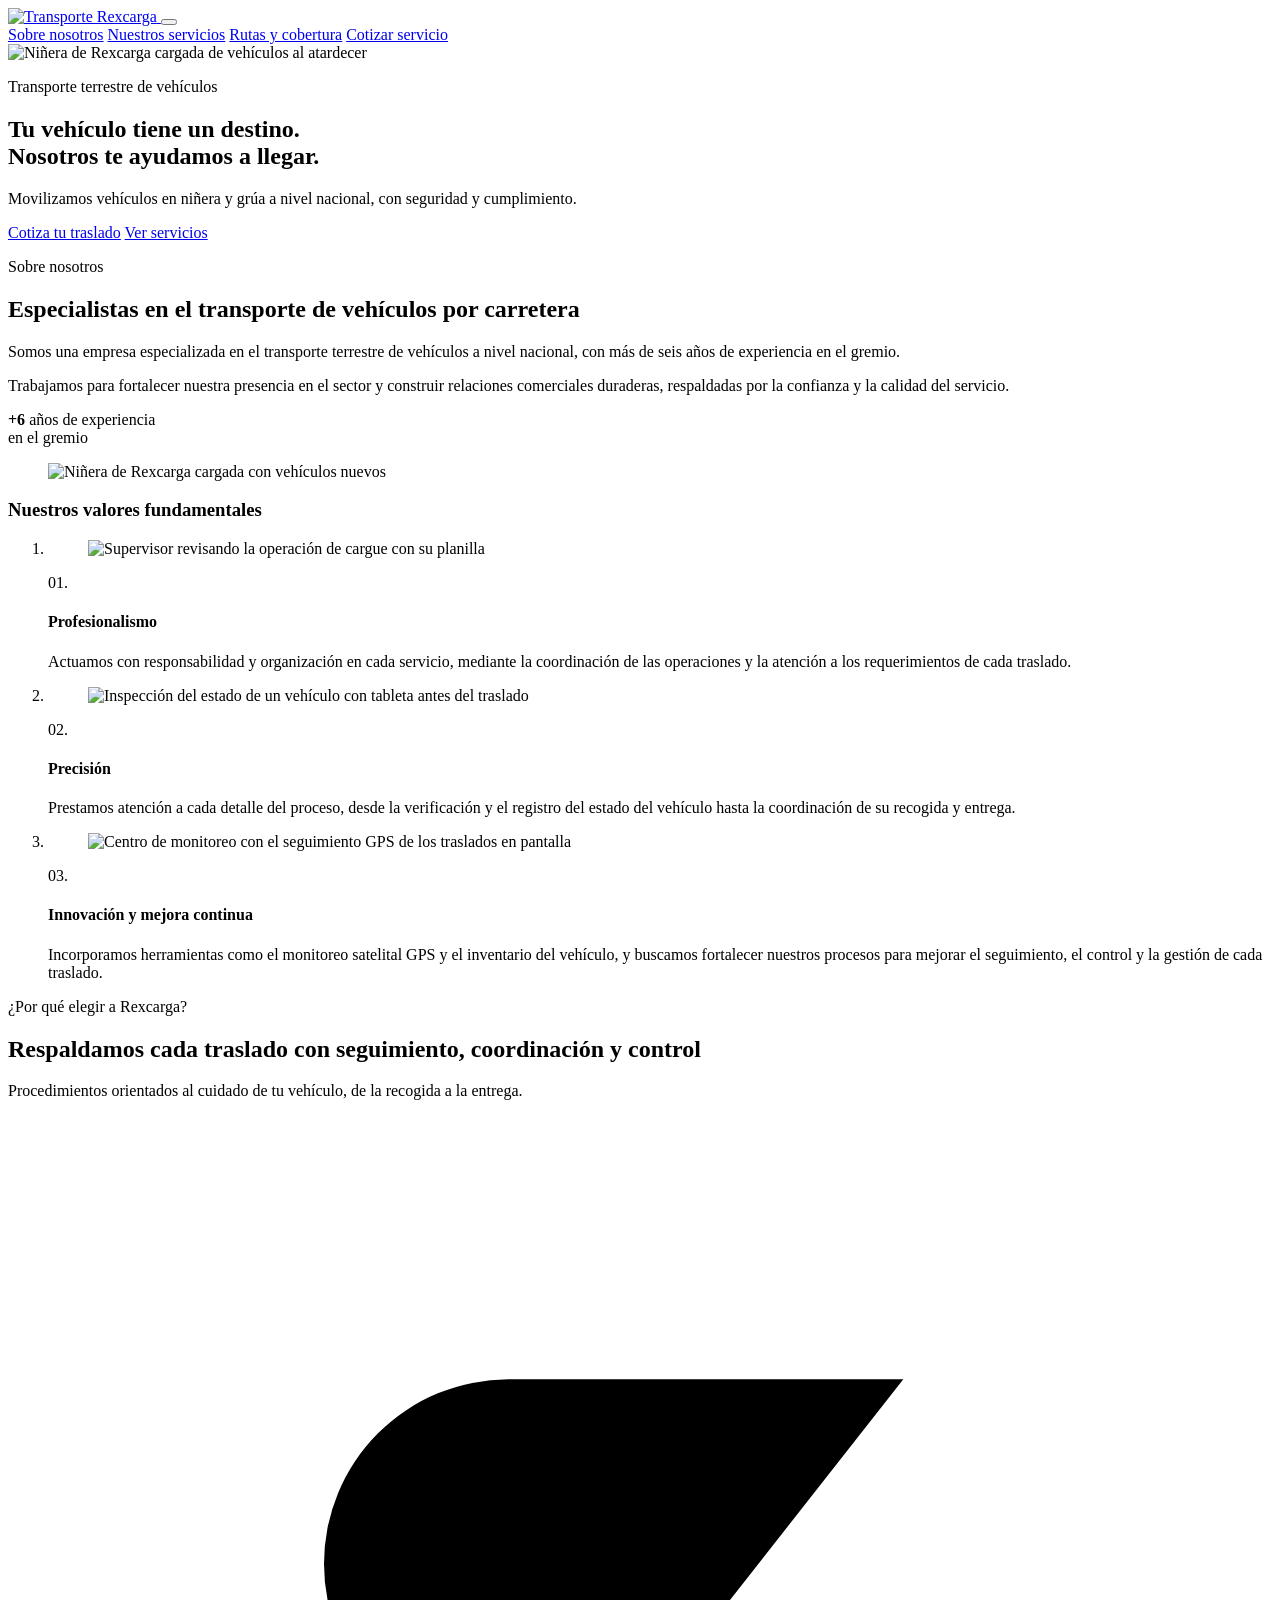
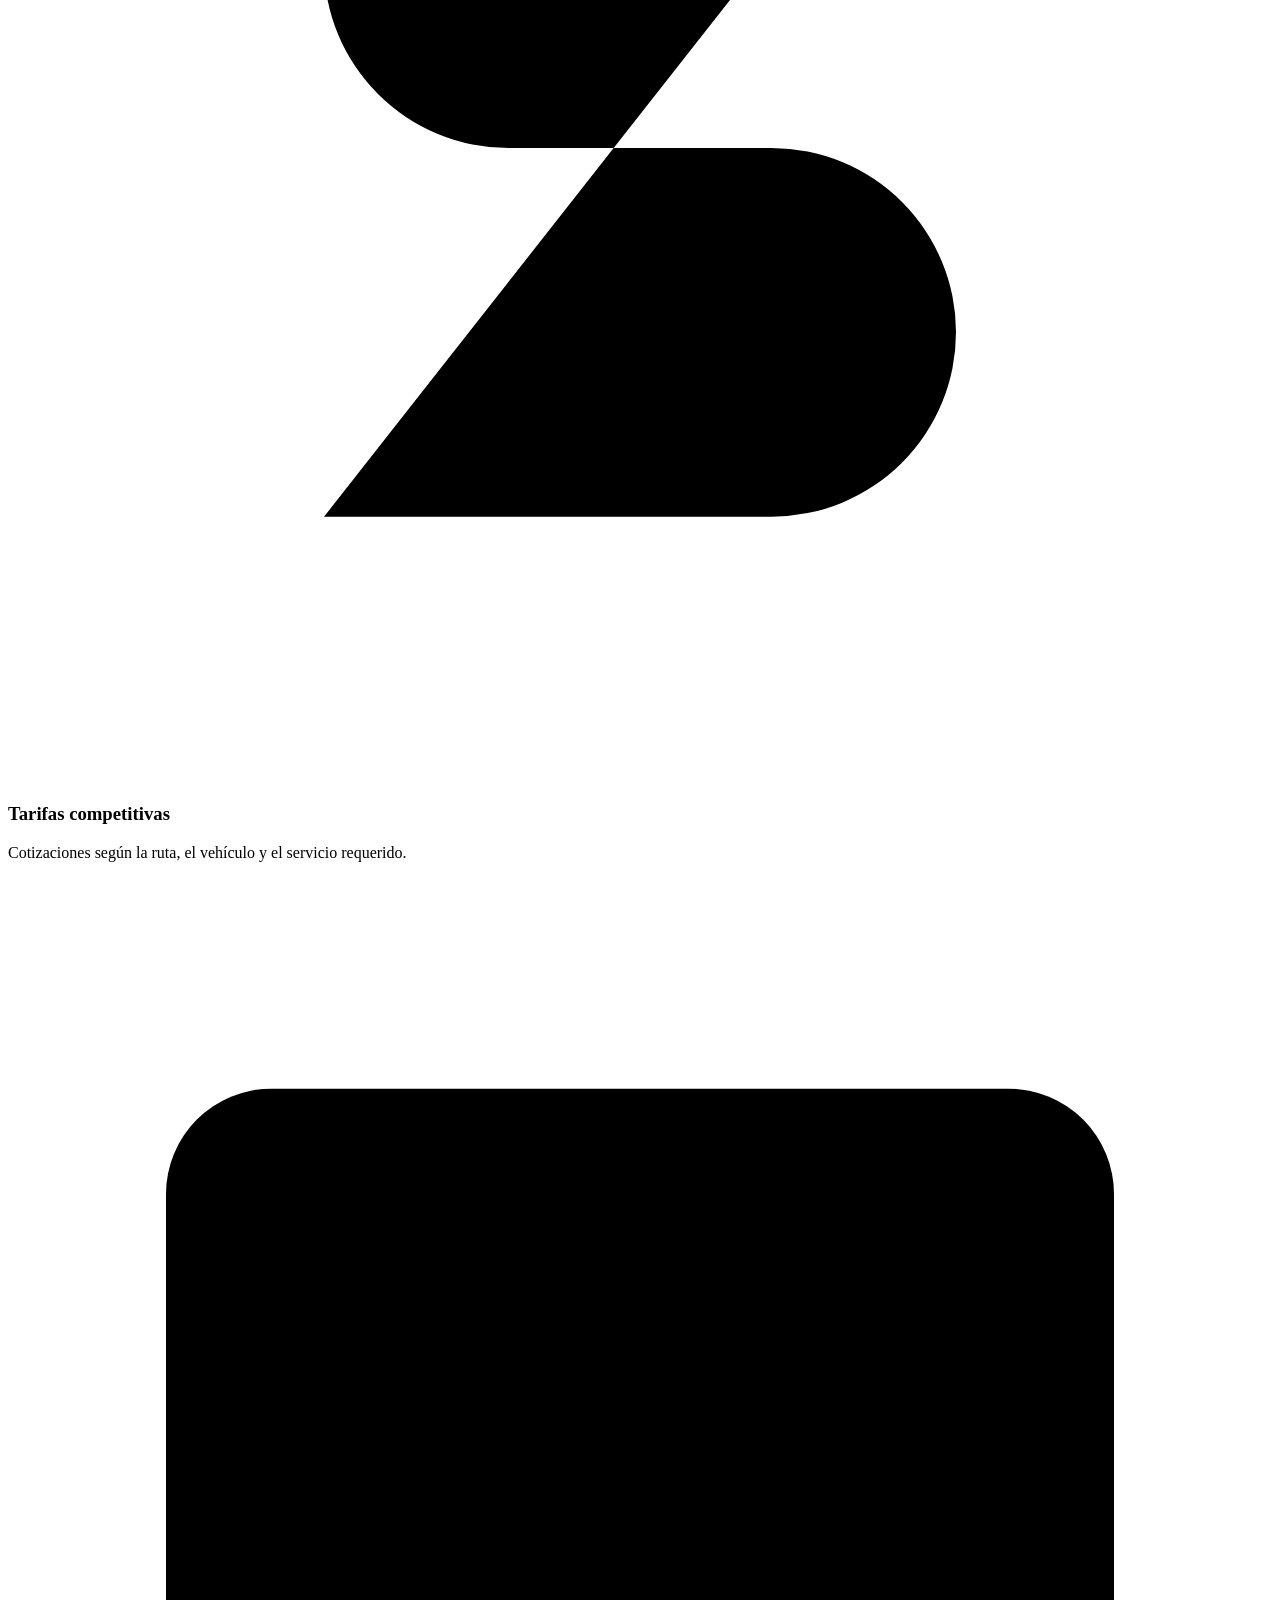
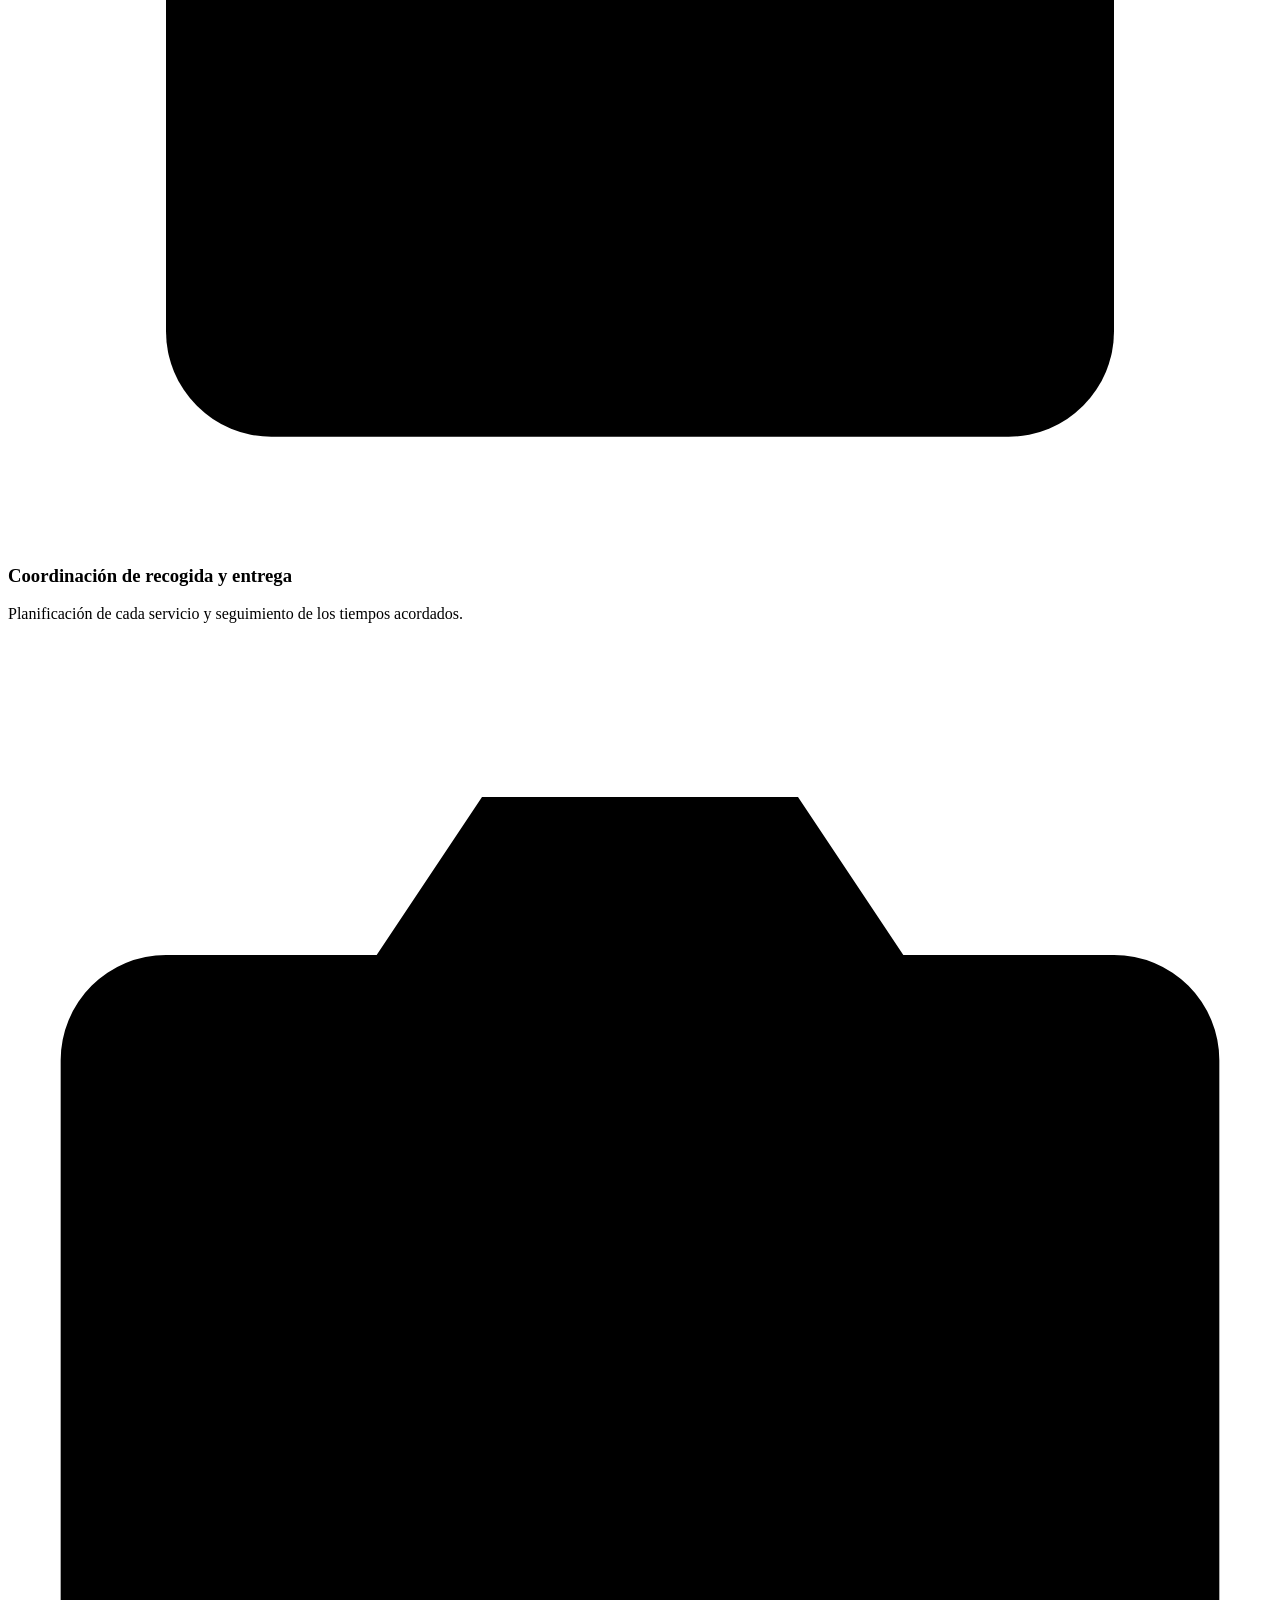
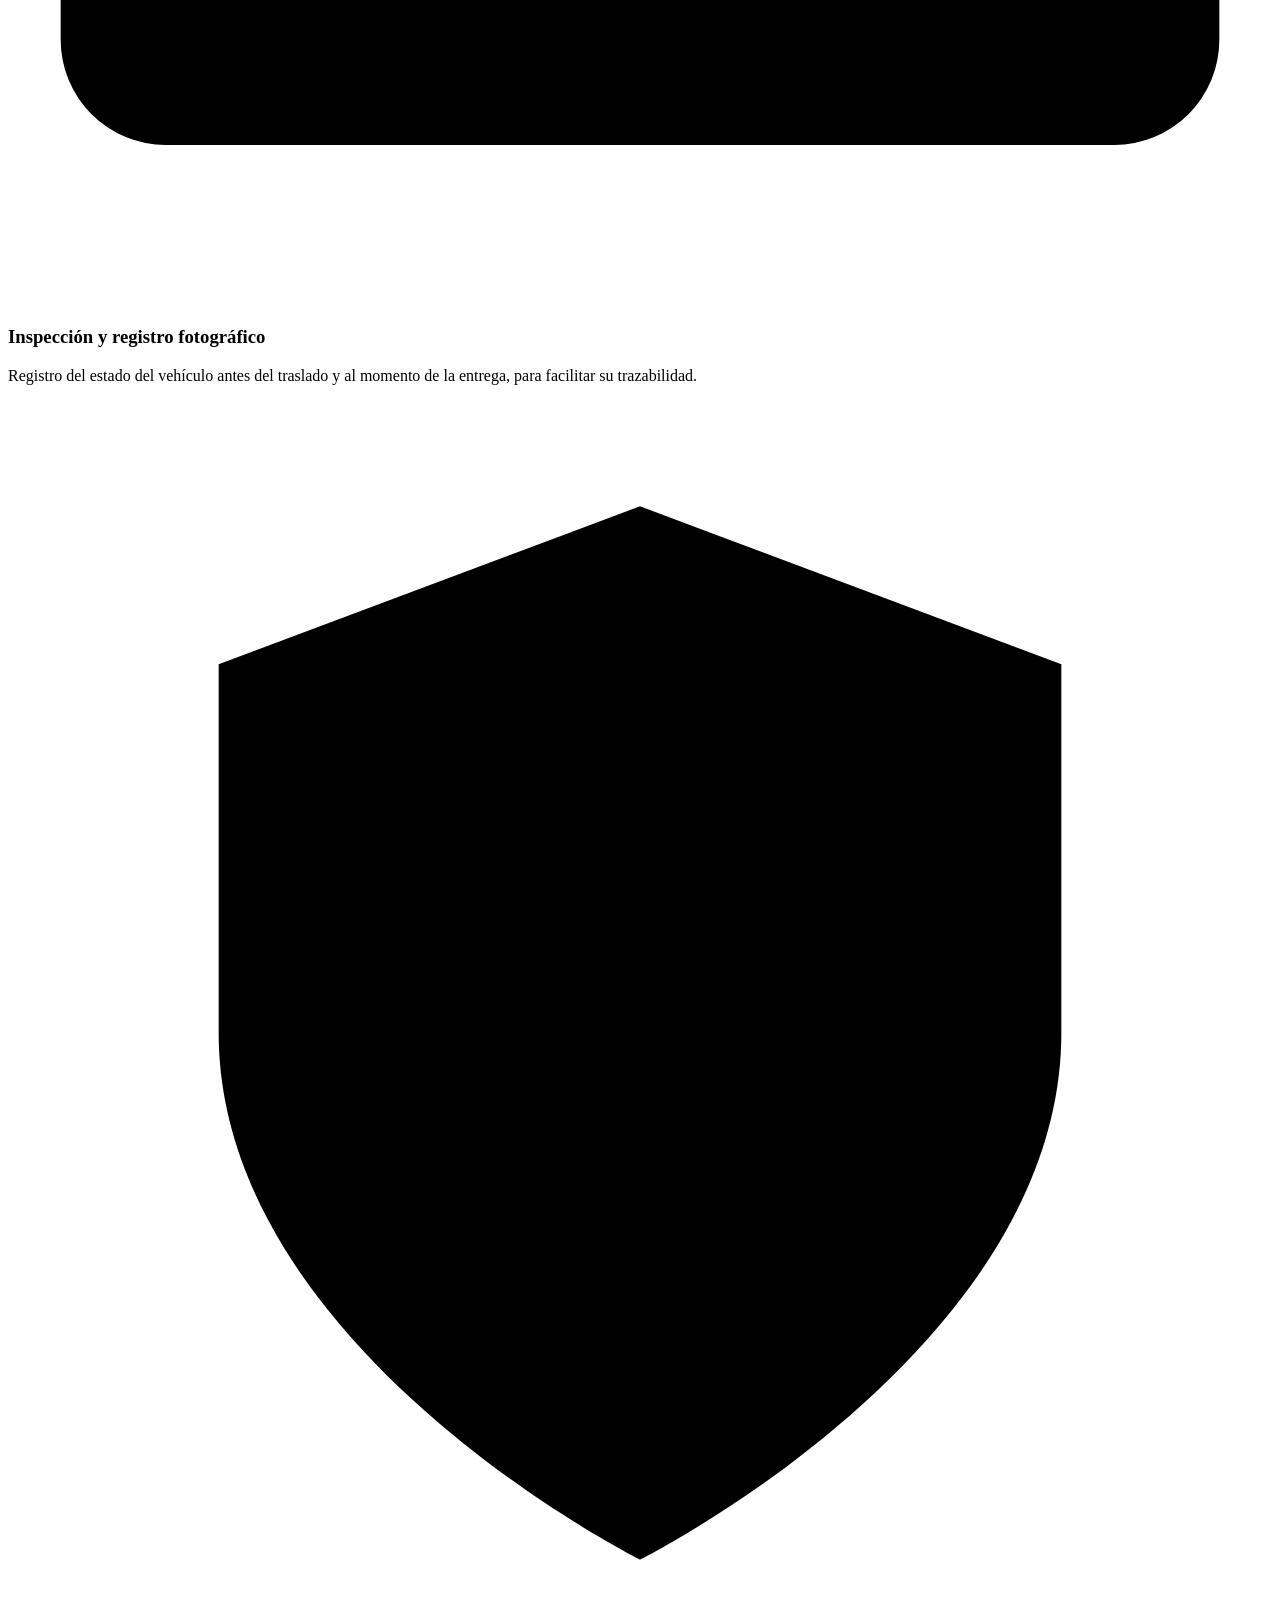
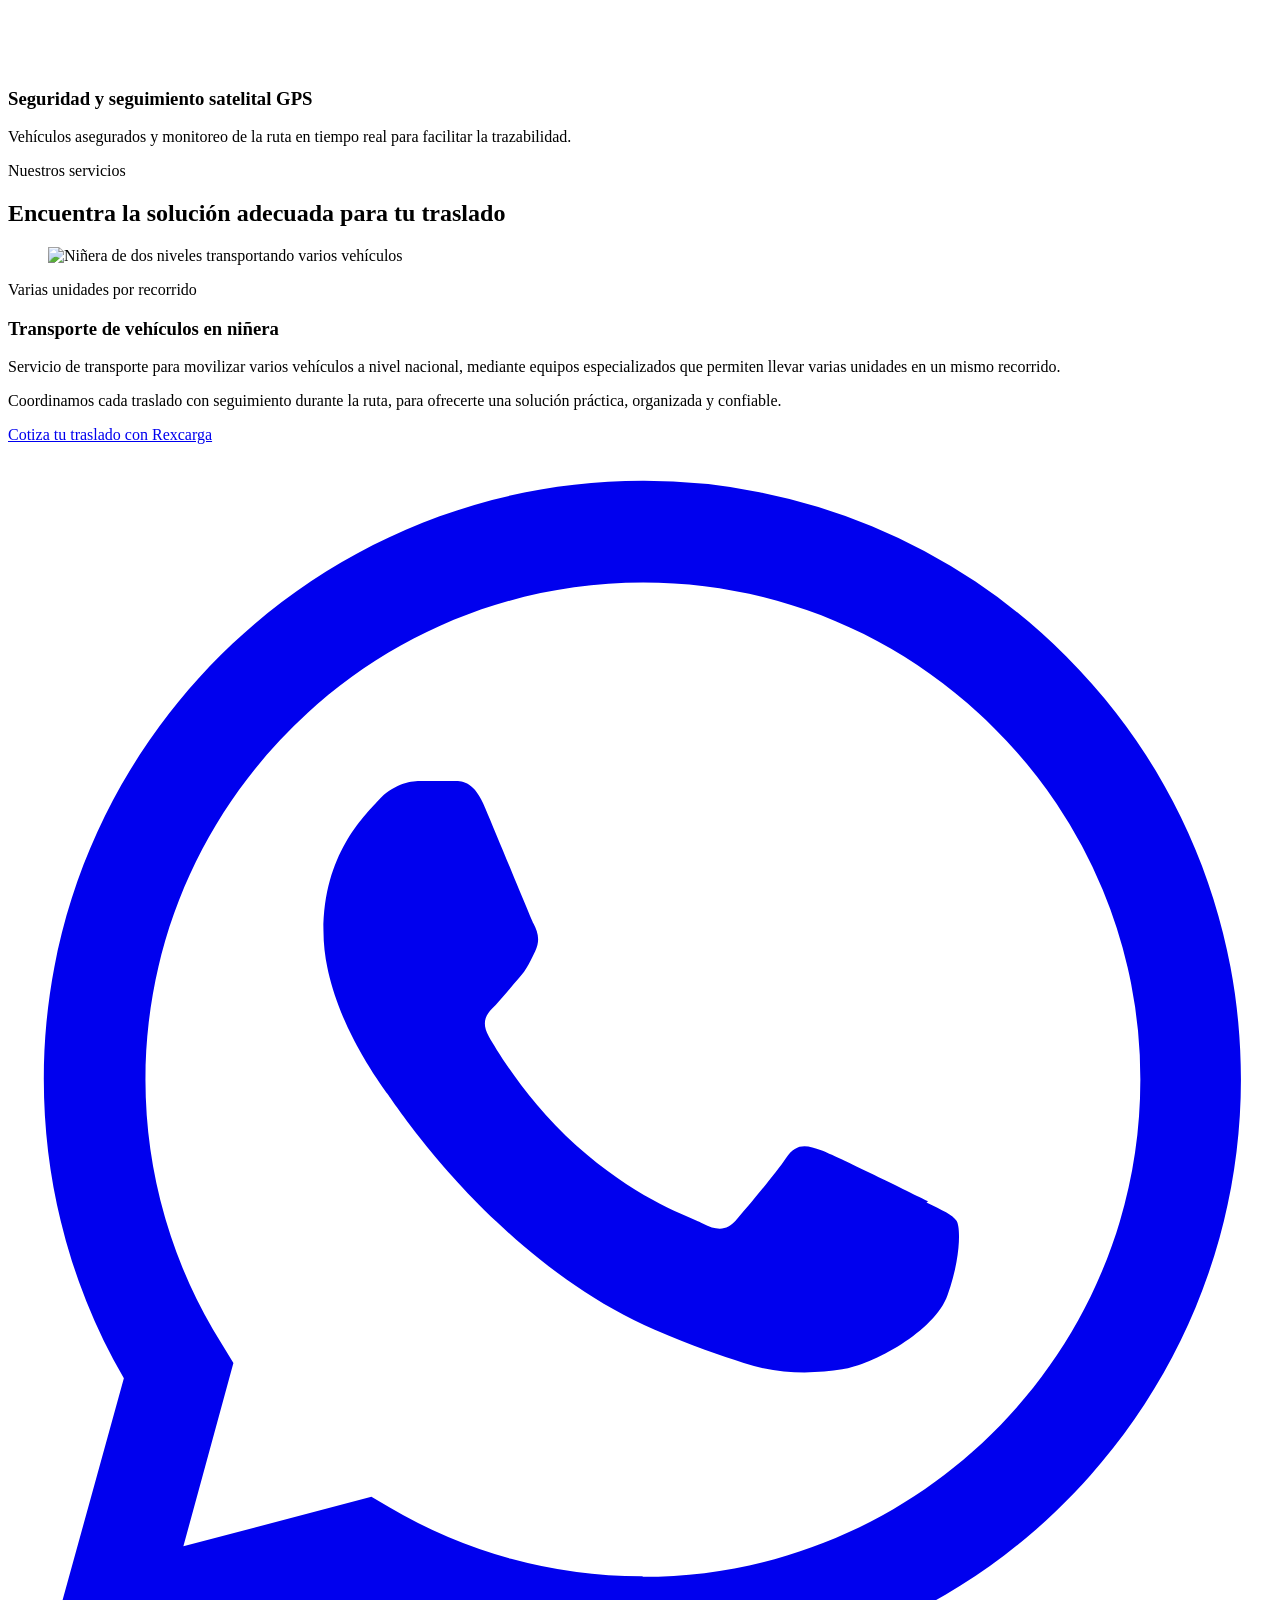
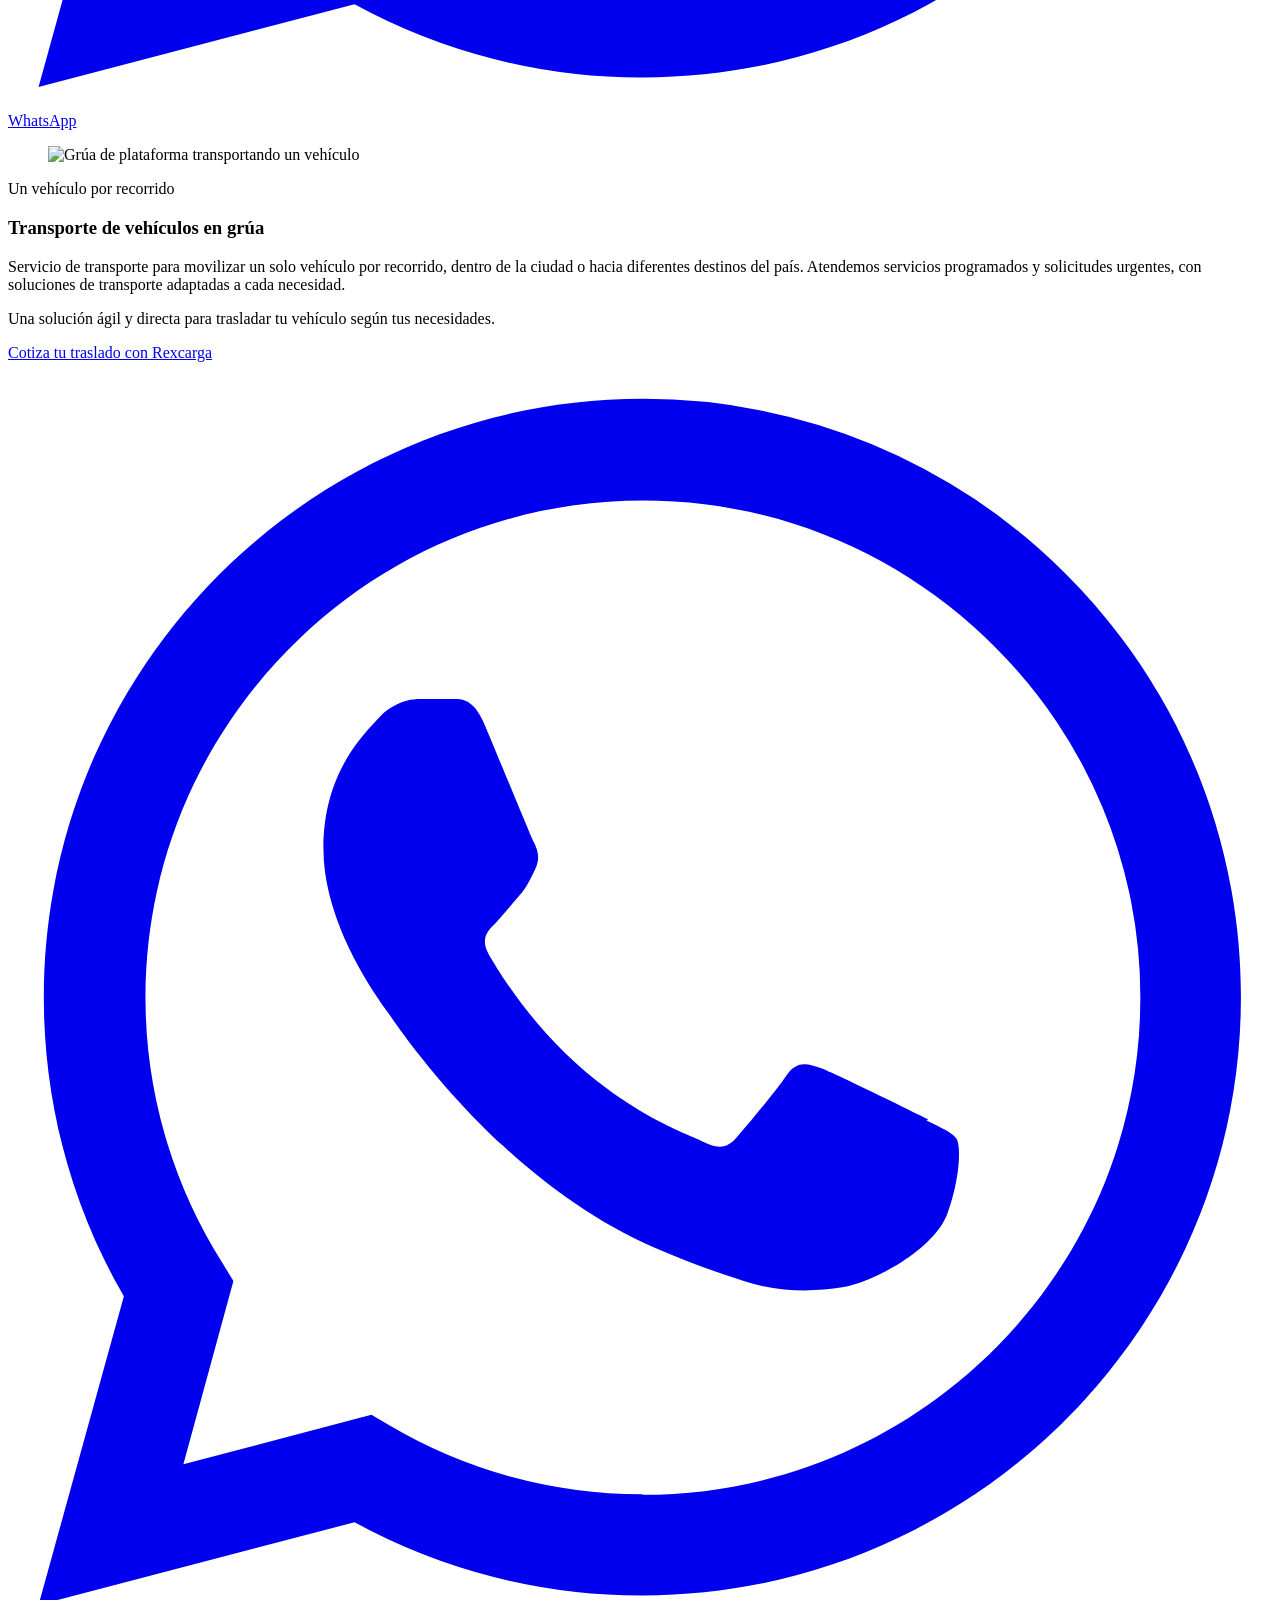
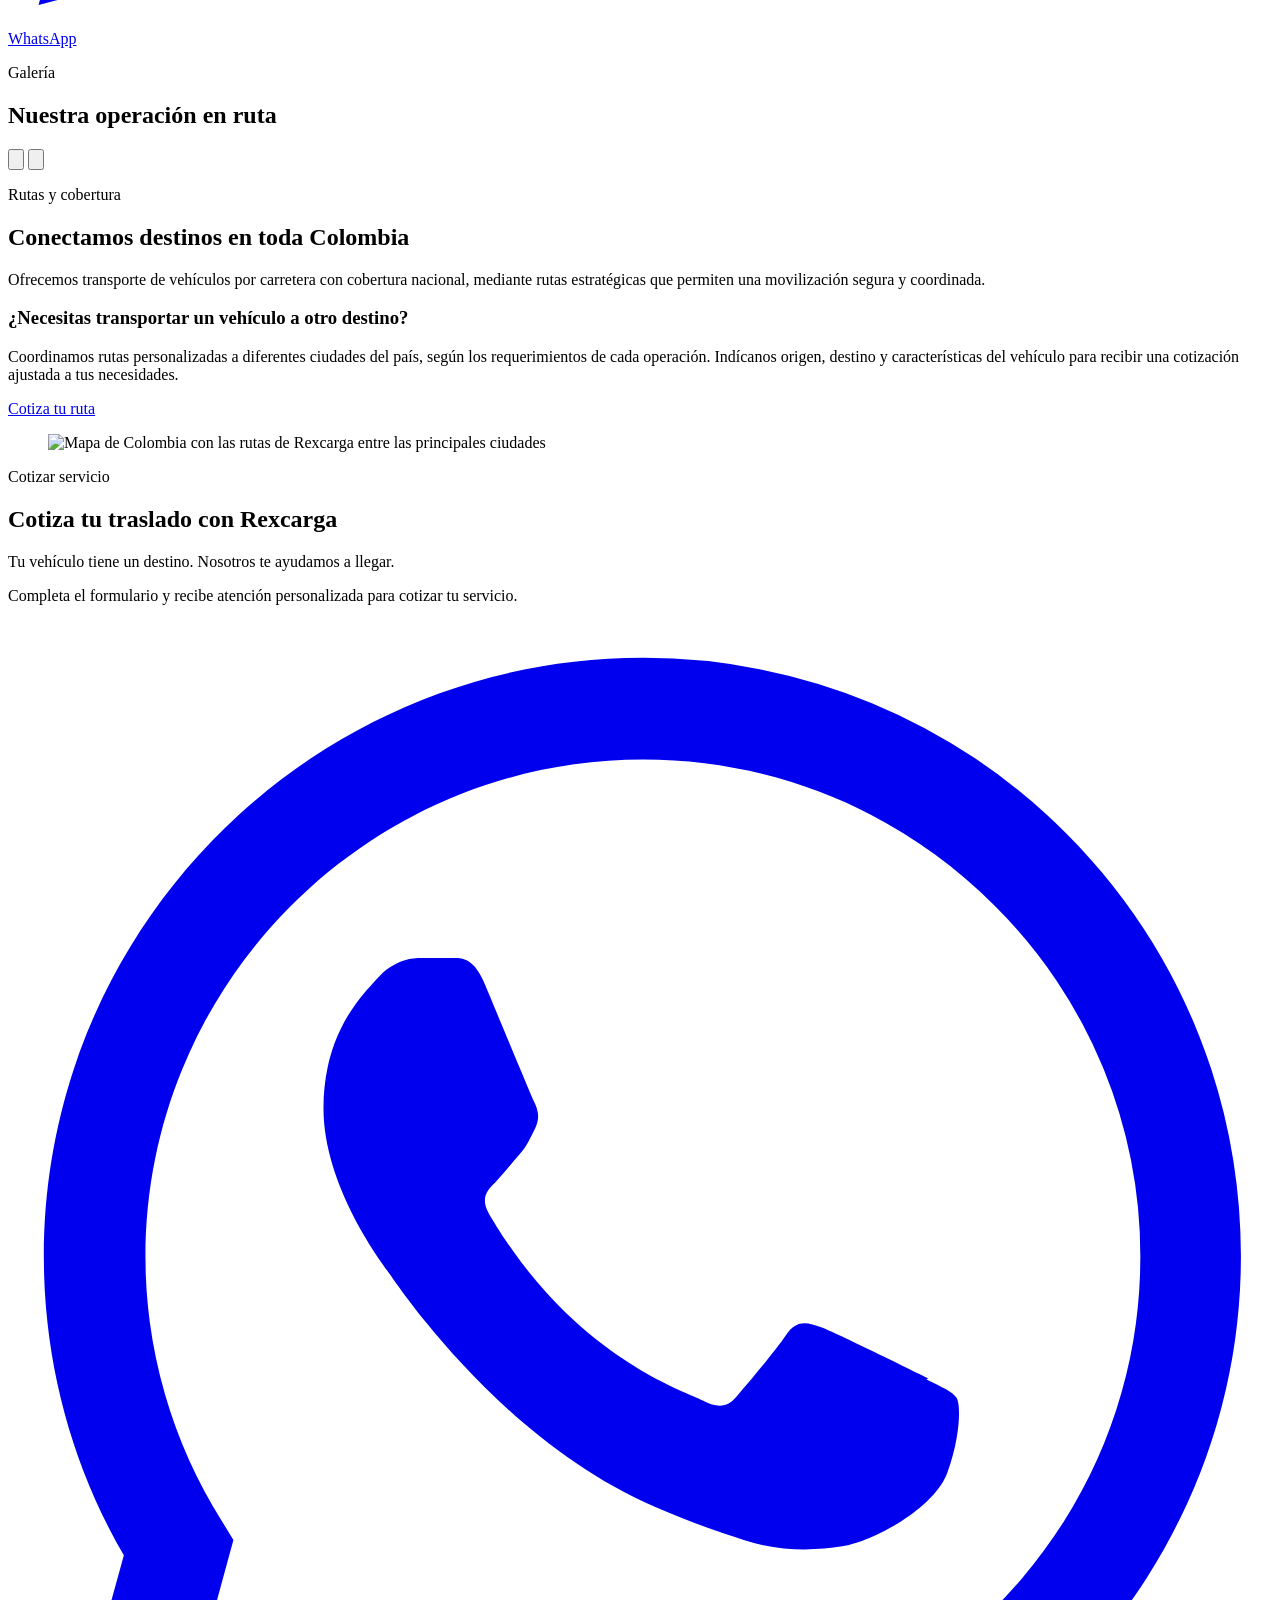
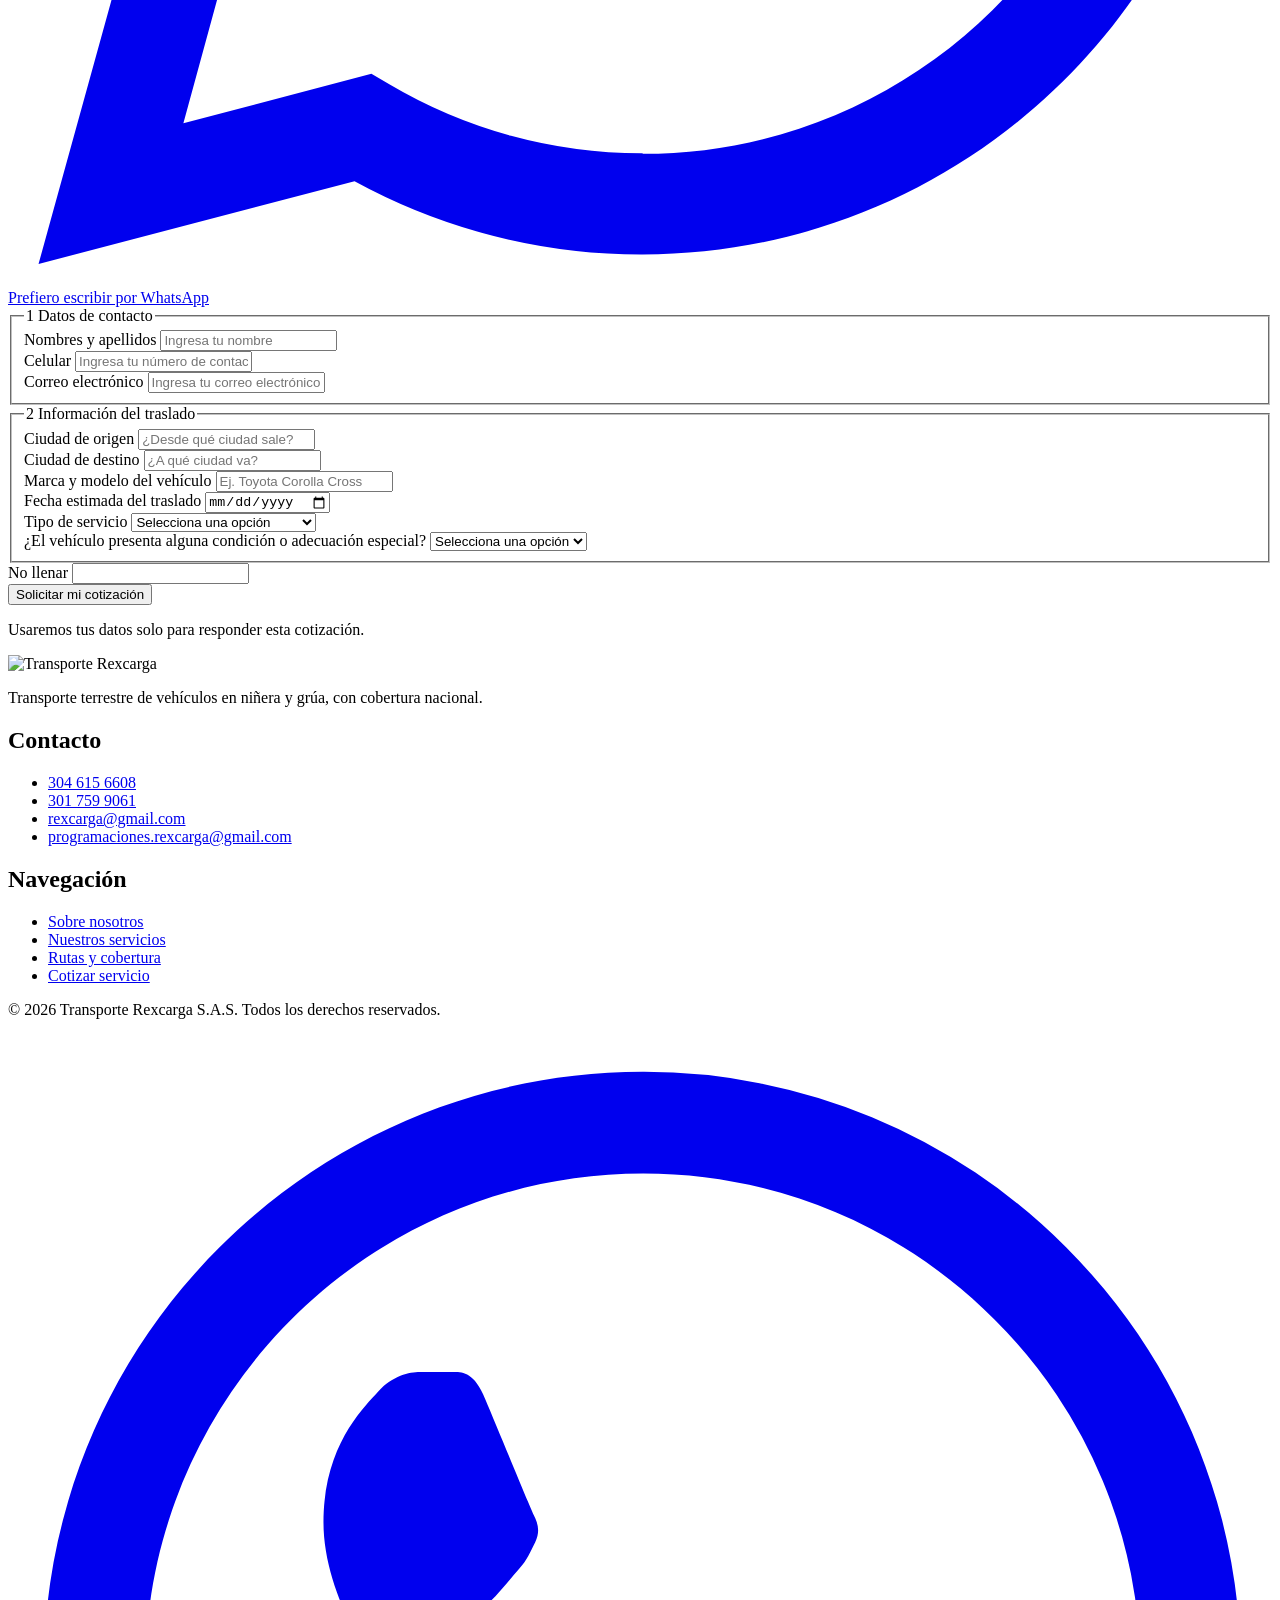
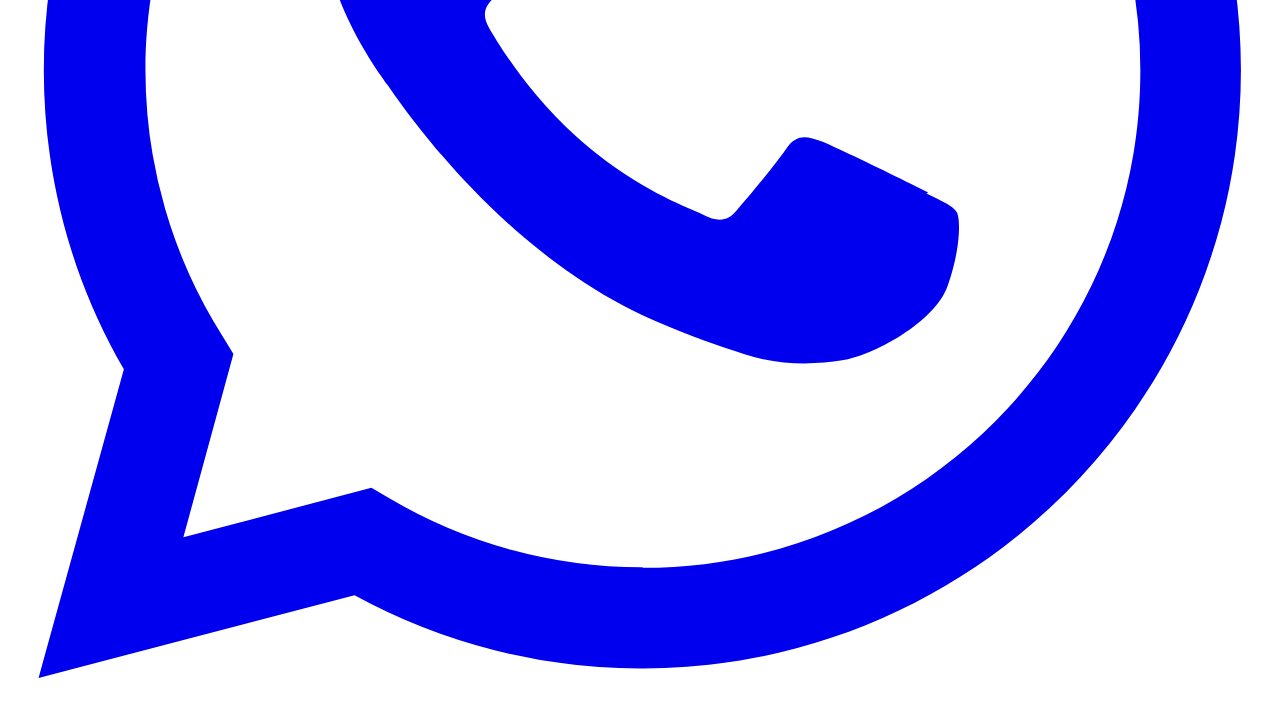
==== commit f2ccb3e1: "Imágenes en los valores y ajustes de la portada Cada valor fundamental lleva su imagen (WebP 800x600" ====
--- a/public/index.html
+++ b/public/index.html
@@ -44,7 +44,7 @@
     <div class="contenedor portada__contenido">
       <p class="antetitulo antetitulo--claro">Transporte terrestre de vehículos</p>
       <h1>Tu vehículo tiene un destino.<br><span>Nosotros te ayudamos a llegar.</span></h1>
-      <p class="portada__texto">Movilizamos vehículos en niñera y grúa a nivel nacional, con seguimiento satelital GPS y registro fotográfico en cada traslado.</p>
+      <p class="portada__texto">Movilizamos vehículos en niñera y grúa a nivel nacional, con seguridad y cumplimiento.</p>
       <div class="portada__acciones">
         <a href="#cotizar" class="boton boton--primario">Cotiza tu traslado</a>
         <a href="#servicios" class="boton boton--contorno-claro">Ver servicios</a>
@@ -74,16 +74,25 @@
       <h3 class="subtitulo-seccion">Nuestros valores fundamentales</h3>
       <ol class="valores">
         <li>
+          <figure class="valores__foto">
+            <img src="/img/valores/profesionalismo.webp" alt="Supervisor revisando la operación de cargue con su planilla" width="800" height="600" loading="lazy">
+          </figure>
           <span class="valores__numero">01.</span>
           <h4>Profesionalismo</h4>
           <p>Actuamos con responsabilidad y organización en cada servicio, mediante la coordinación de las operaciones y la atención a los requerimientos de cada traslado.</p>
         </li>
         <li>
+          <figure class="valores__foto">
+            <img src="/img/valores/precision.webp" alt="Inspección del estado de un vehículo con tableta antes del traslado" width="800" height="600" loading="lazy">
+          </figure>
           <span class="valores__numero">02.</span>
           <h4>Precisión</h4>
           <p>Prestamos atención a cada detalle del proceso, desde la verificación y el registro del estado del vehículo hasta la coordinación de su recogida y entrega.</p>
         </li>
         <li>
+          <figure class="valores__foto">
+            <img src="/img/valores/innovacion.webp" alt="Centro de monitoreo con el seguimiento GPS de los traslados en pantalla" width="800" height="600" loading="lazy">
+          </figure>
           <span class="valores__numero">03.</span>
           <h4>Innovación y mejora continua</h4>
           <p>Incorporamos herramientas como el monitoreo satelital GPS y el inventario del vehículo, y buscamos fortalecer nuestros procesos para mejorar el seguimiento, el control y la gestión de cada traslado.</p>
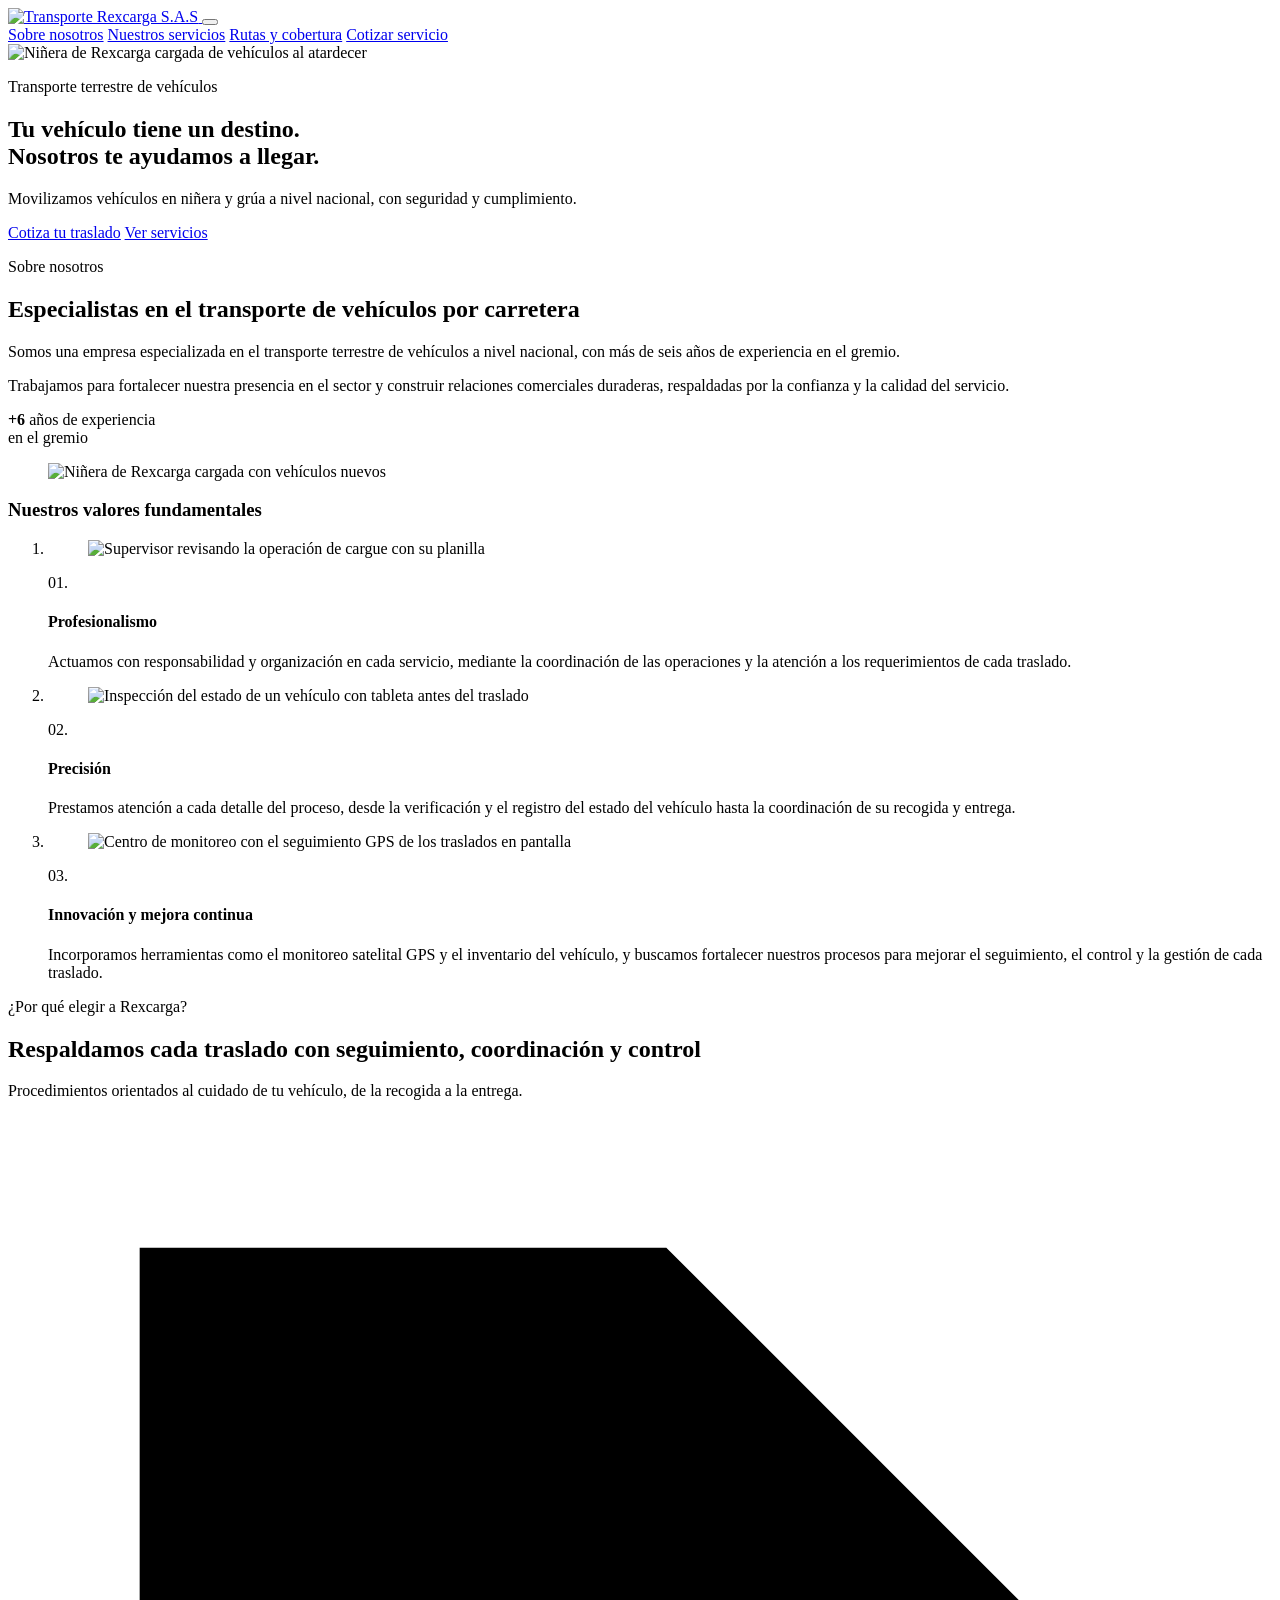
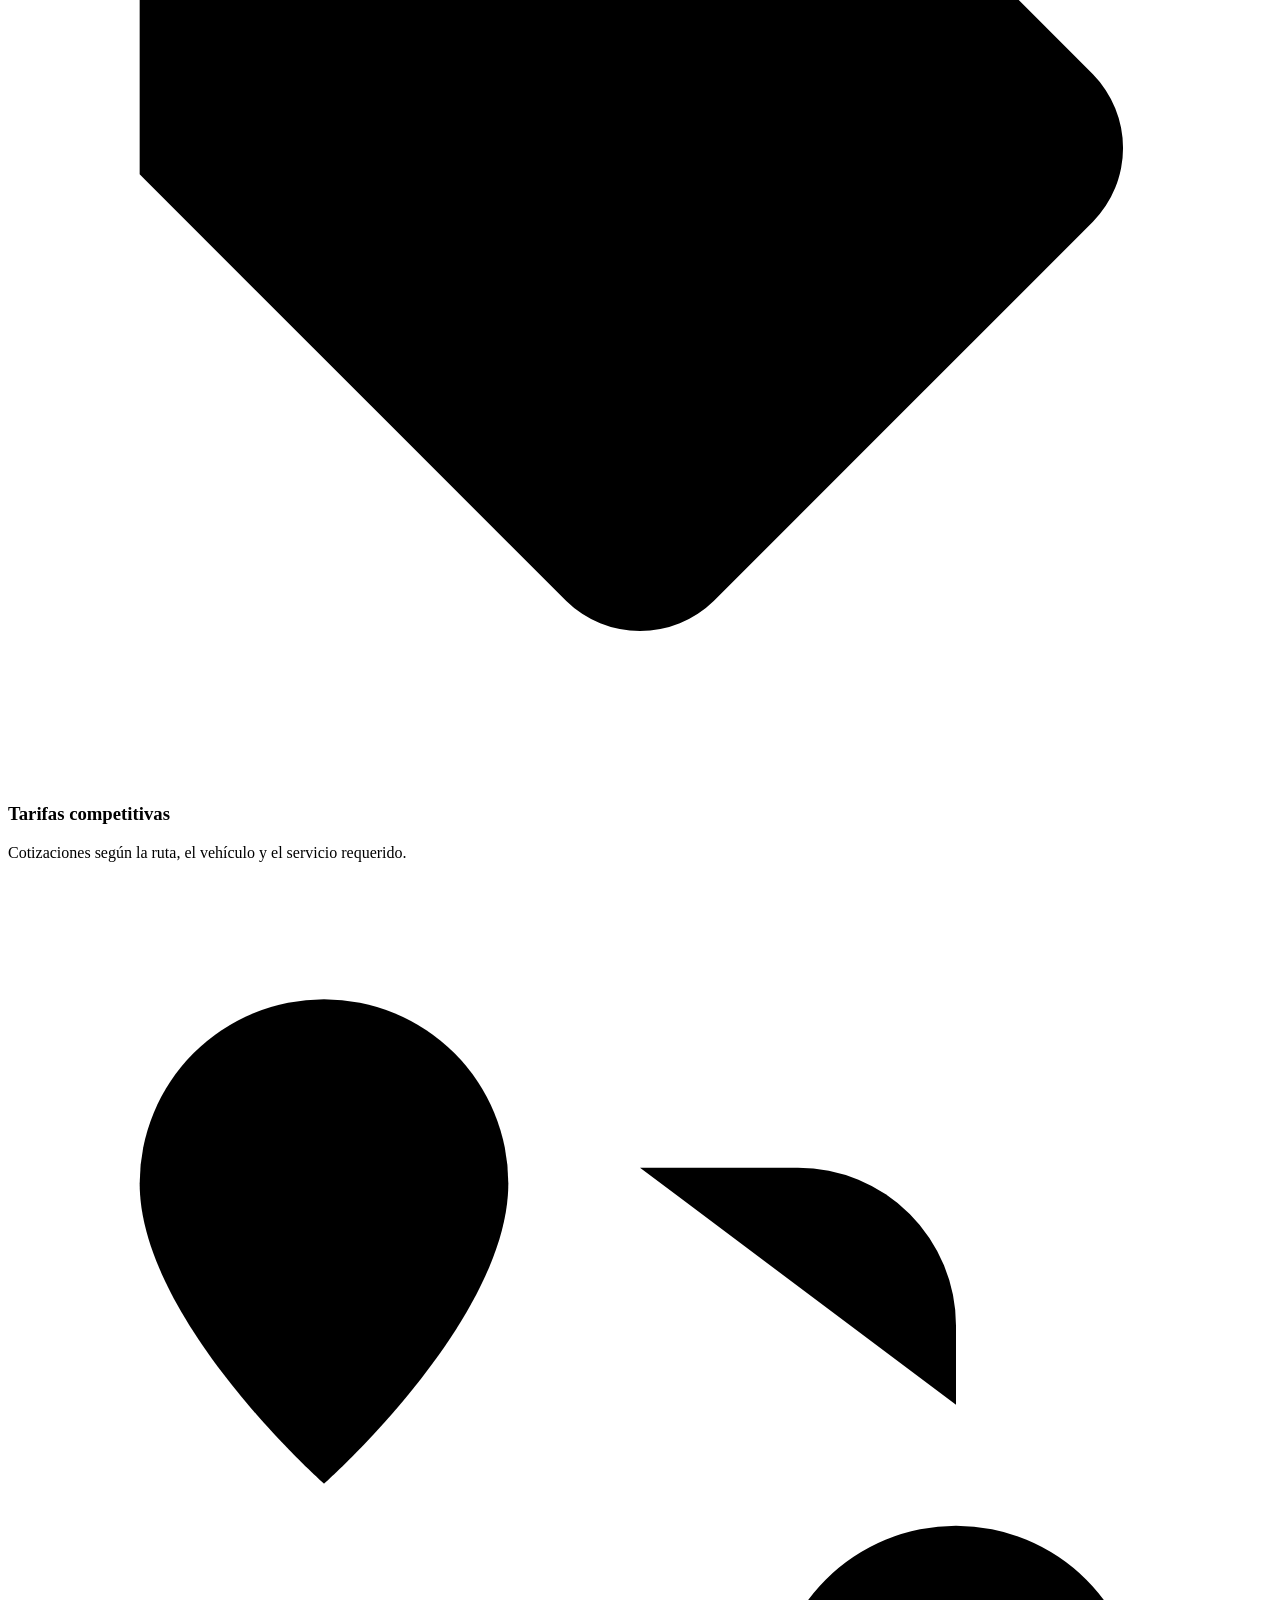
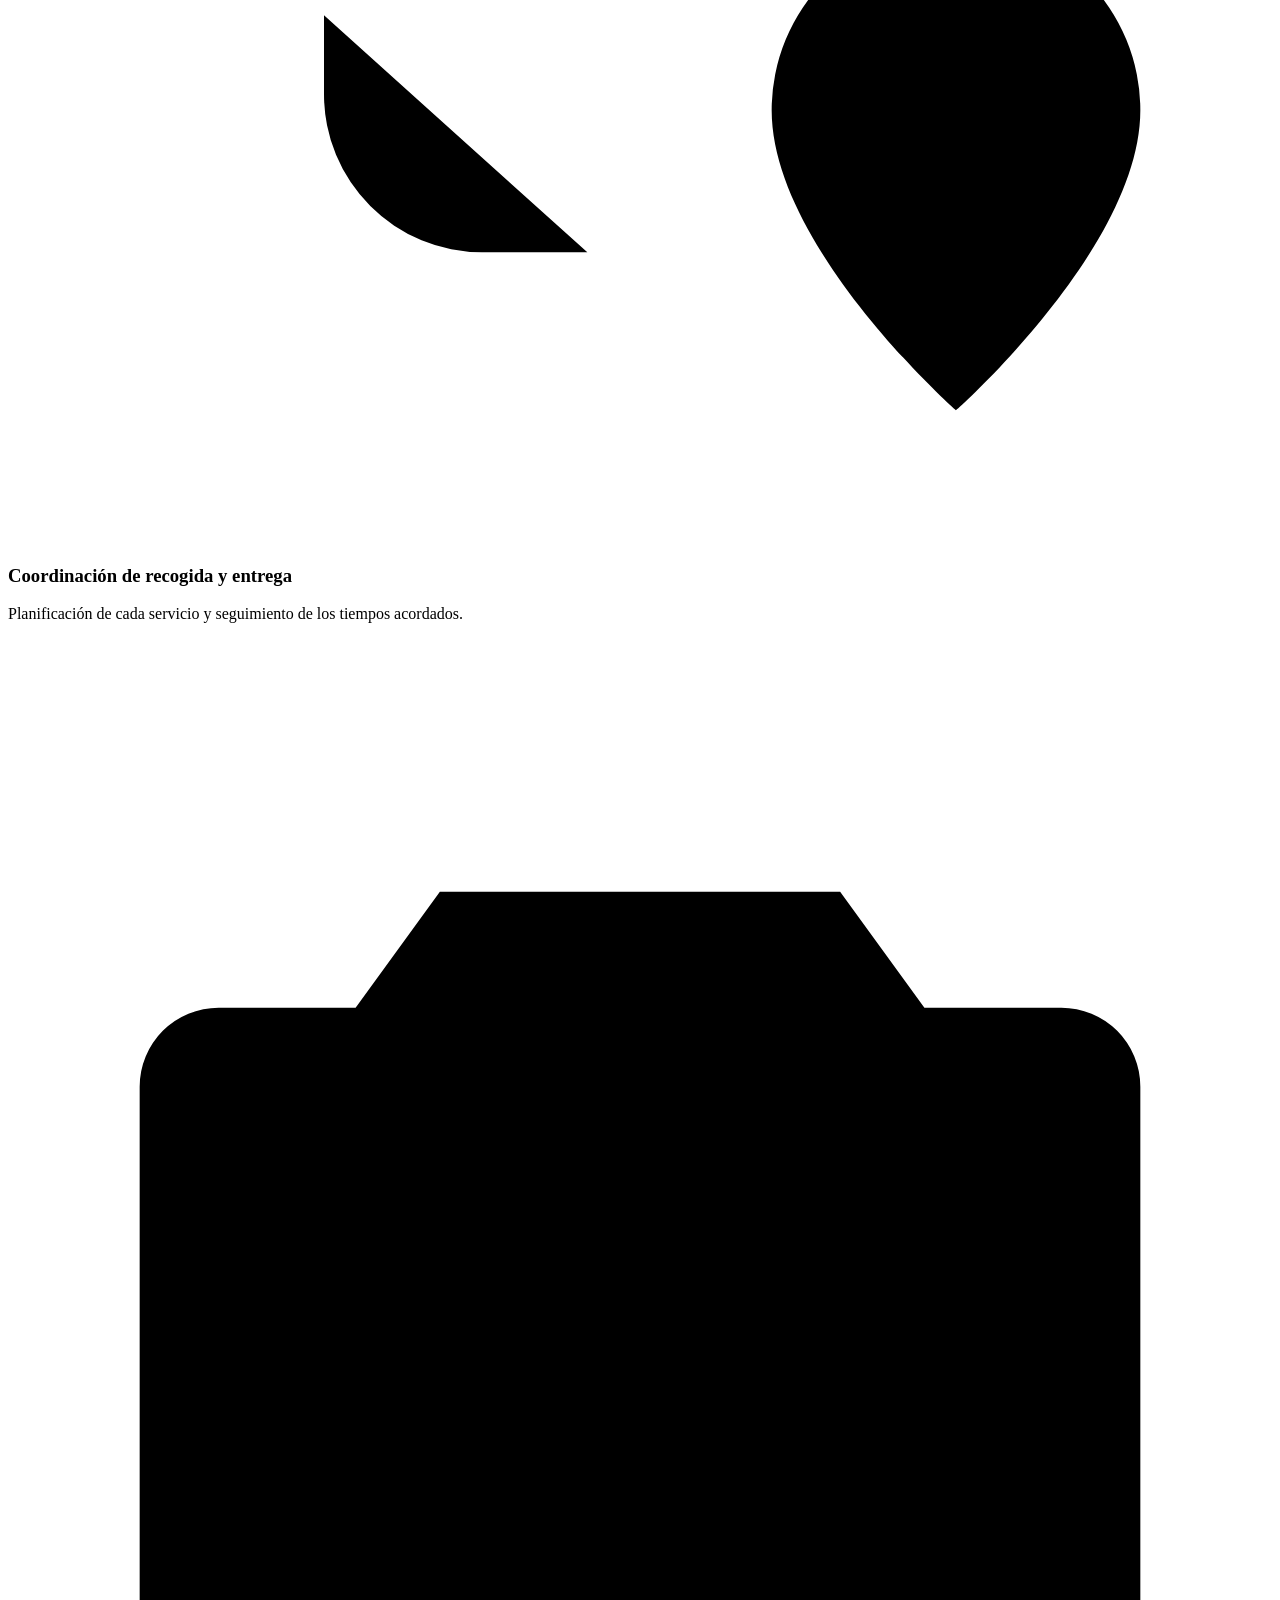
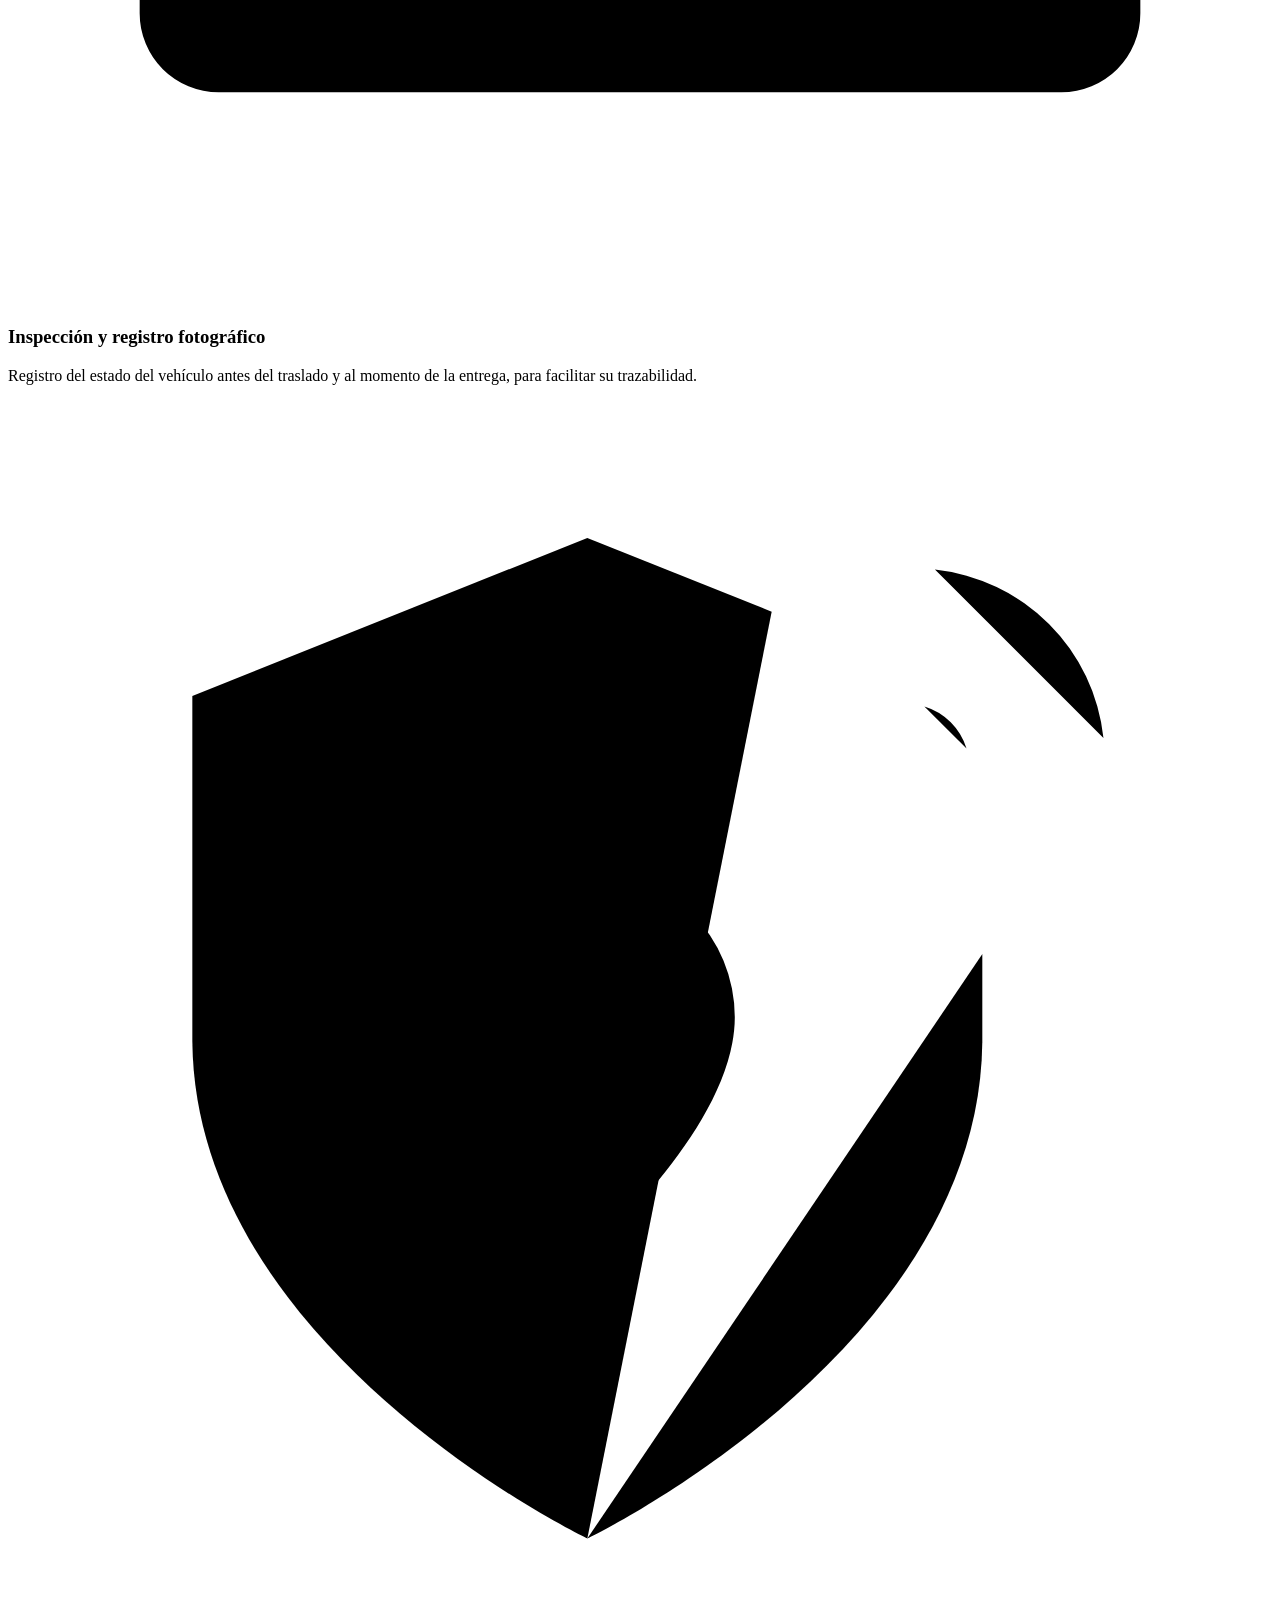
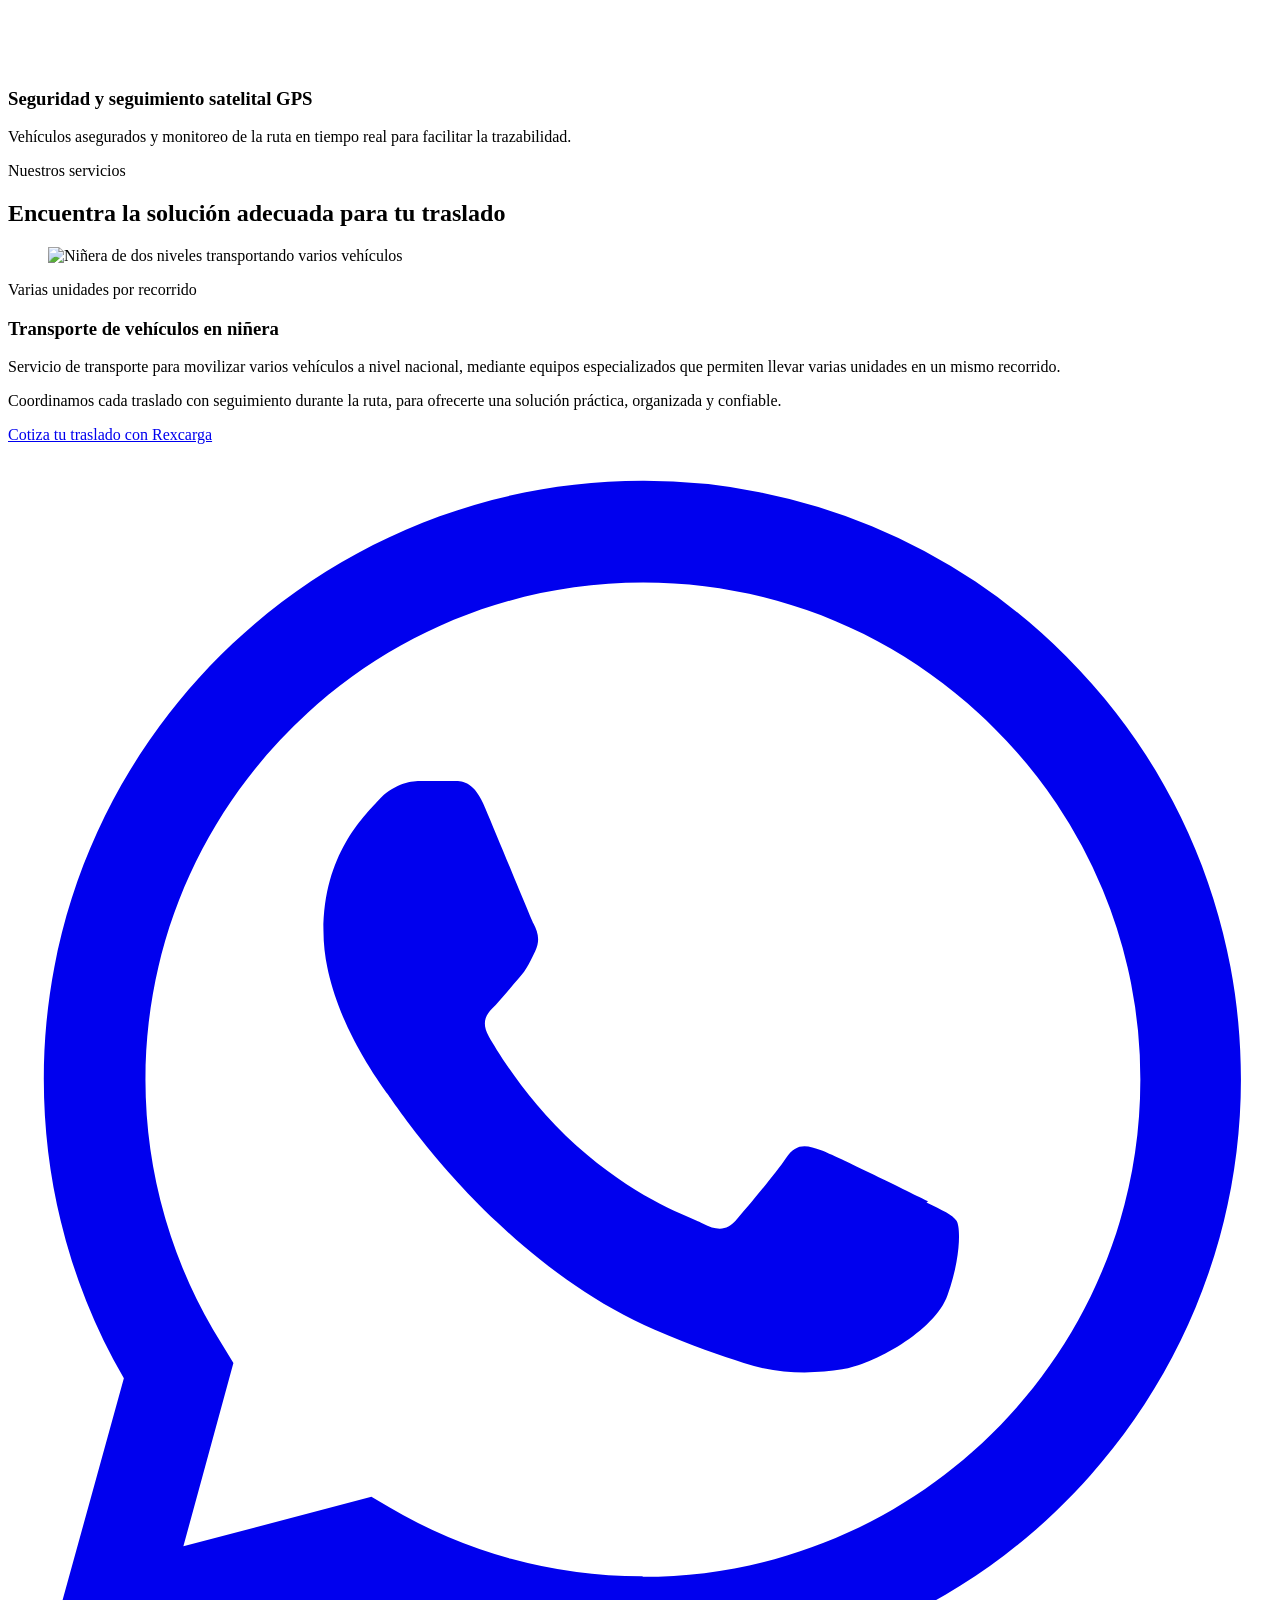
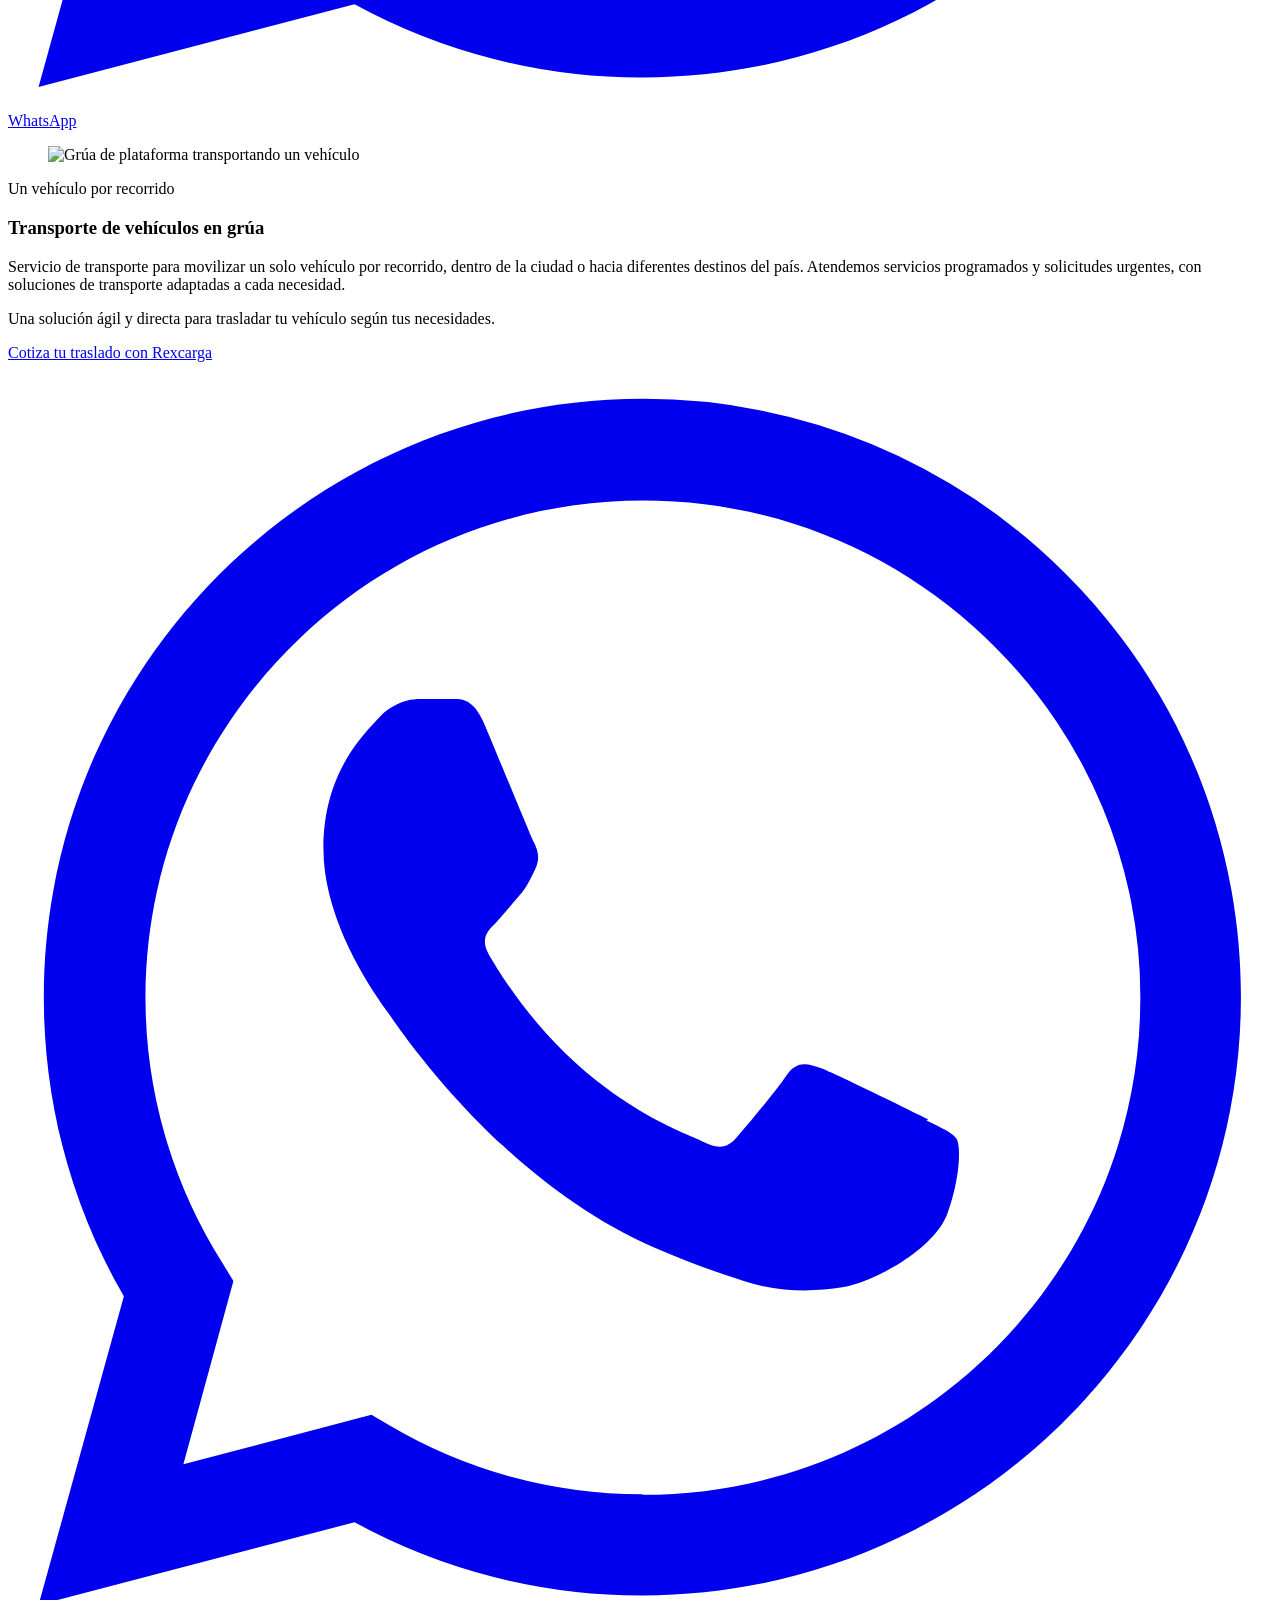
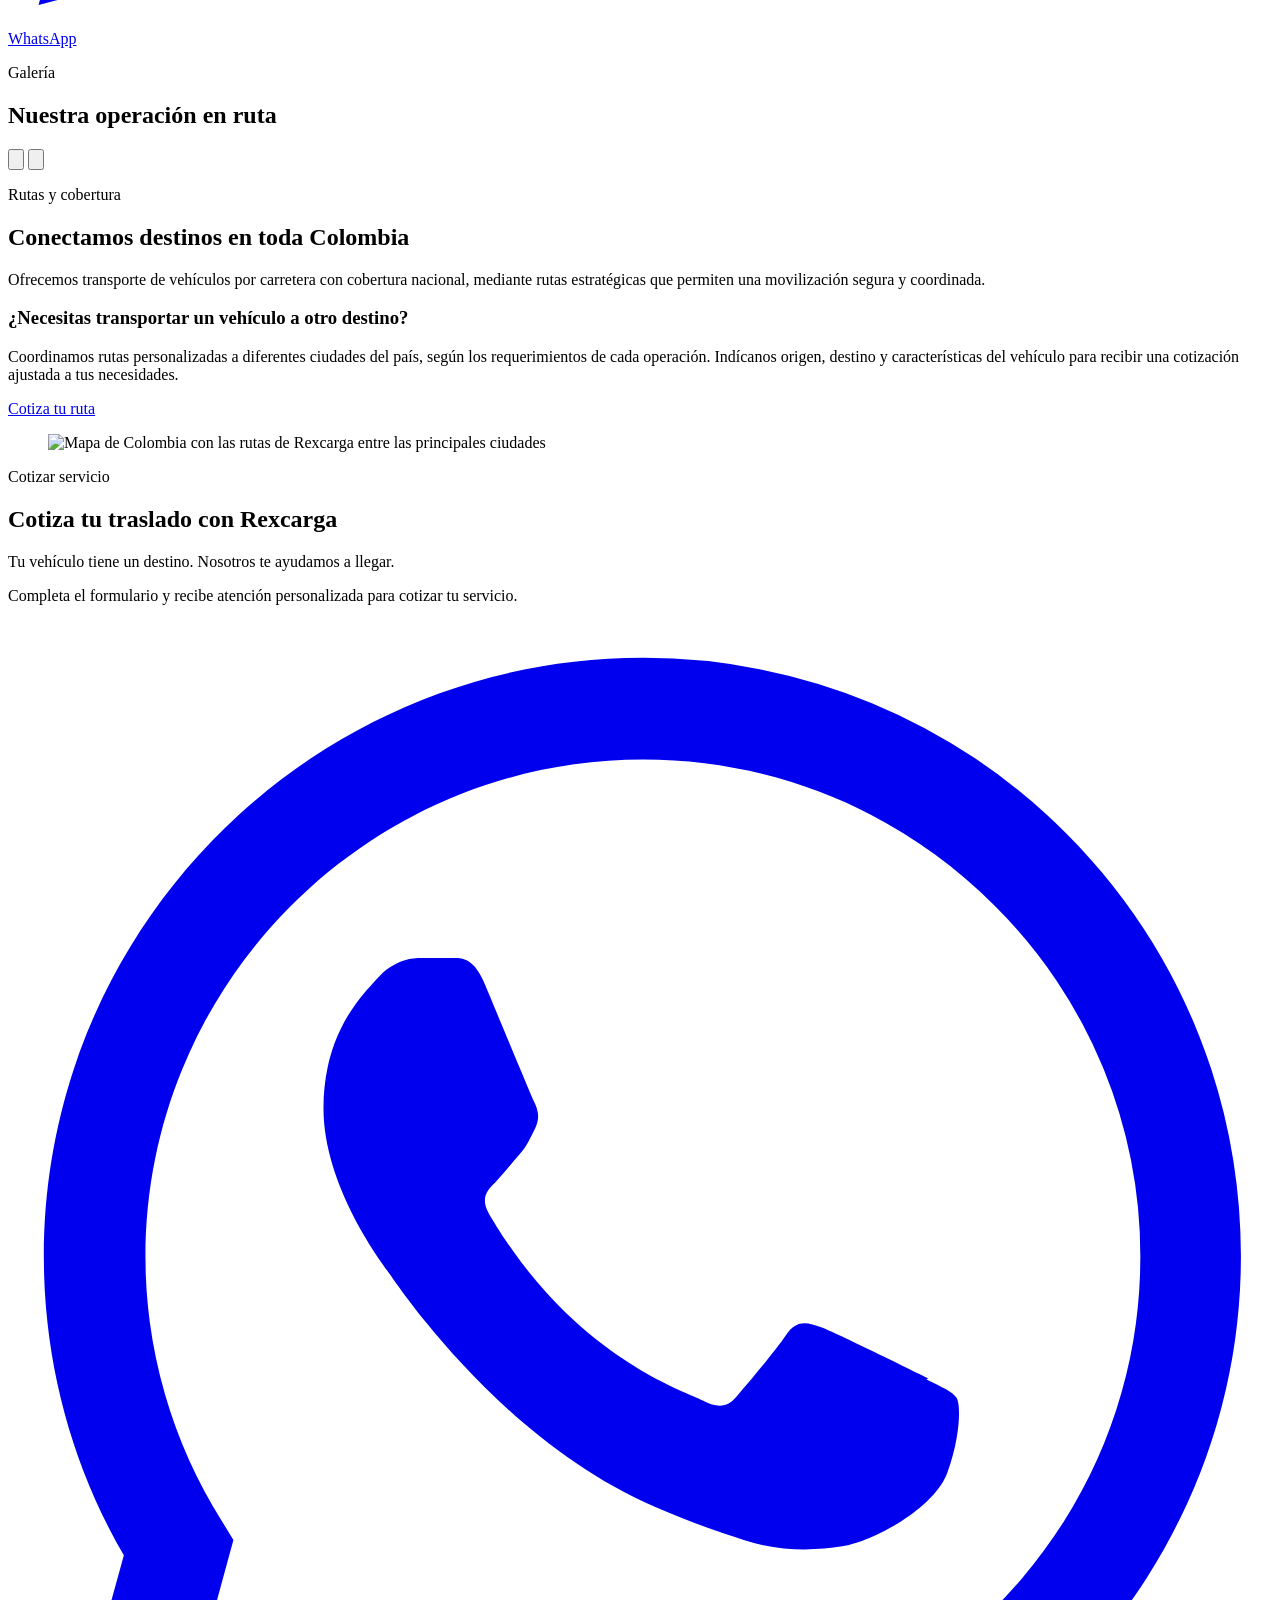
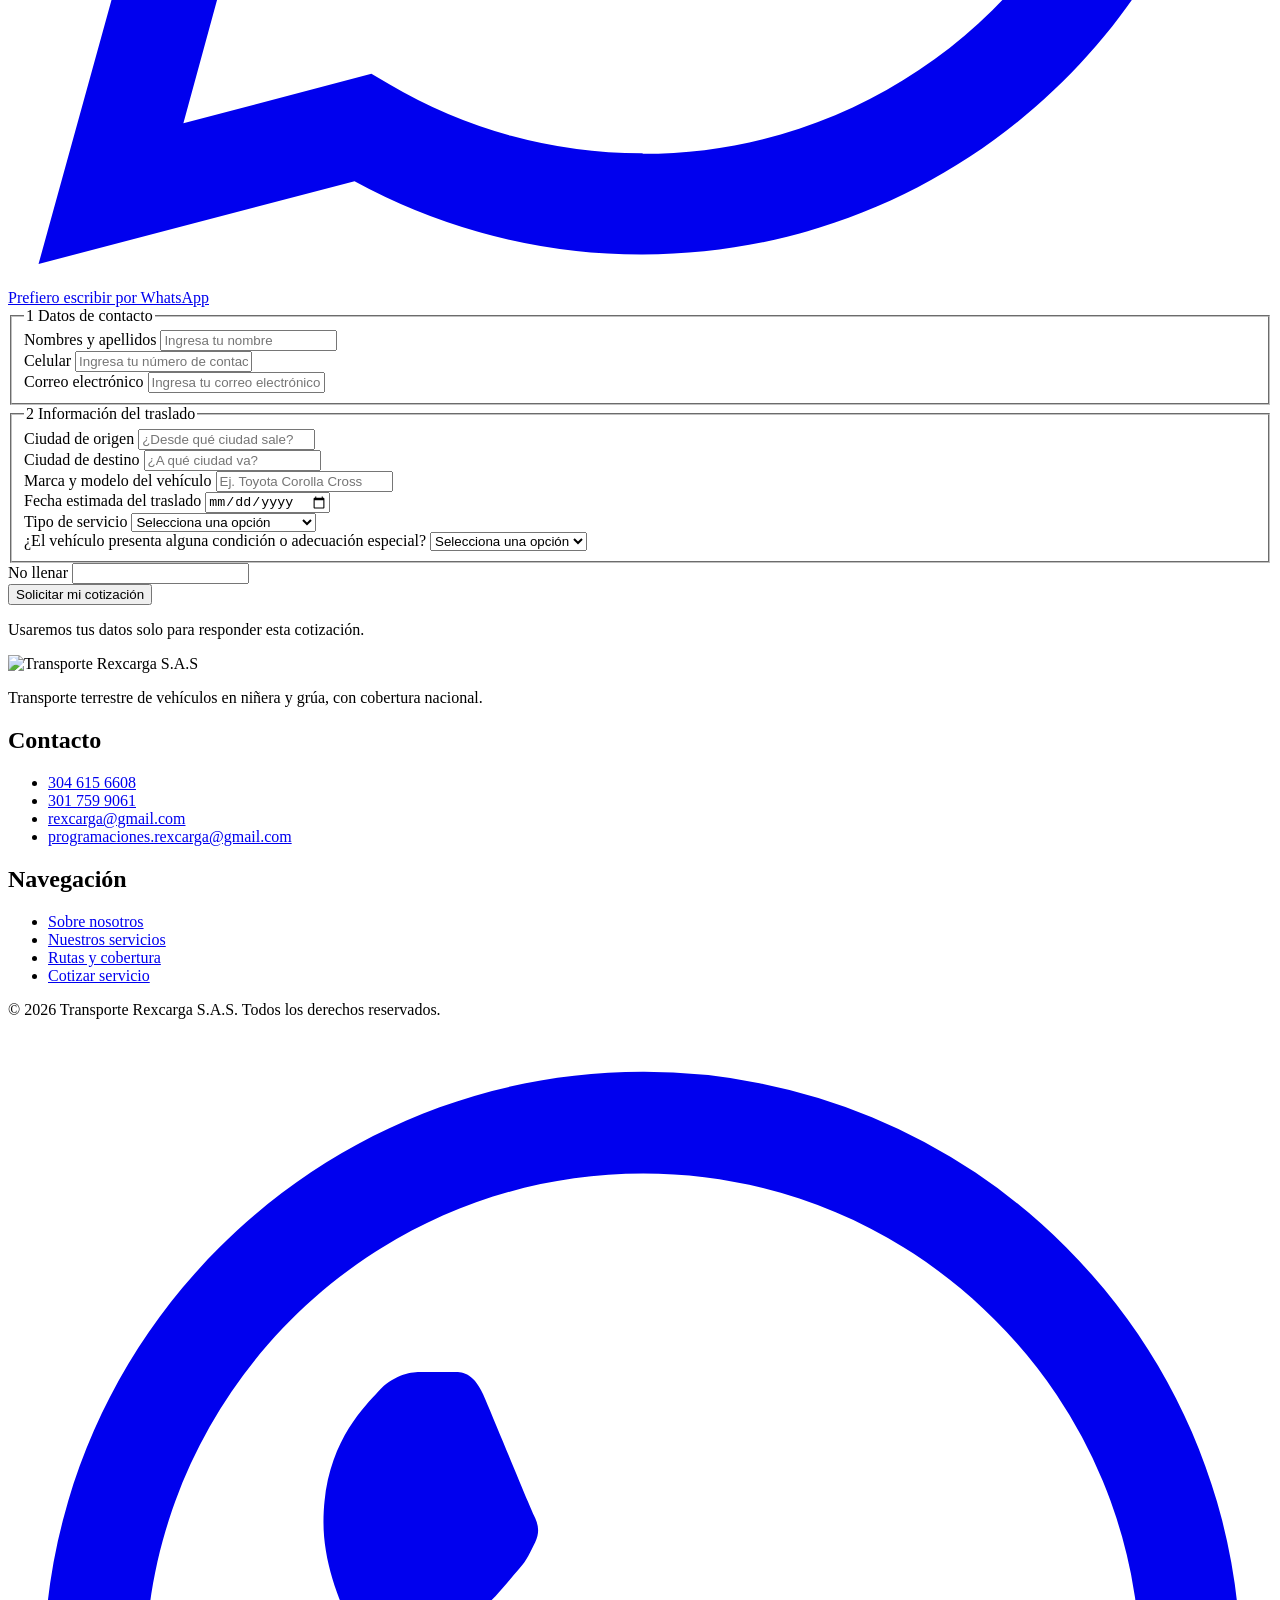
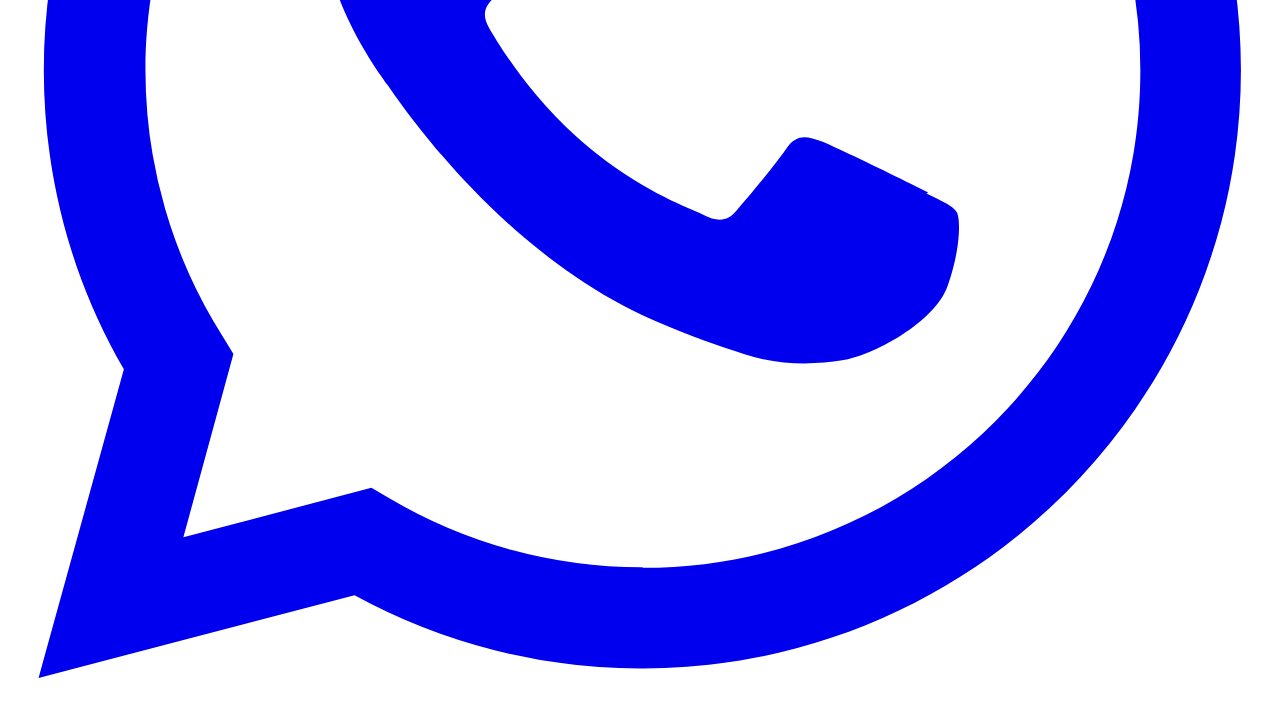
==== commit 8ad7c325: "Logo nuevo en cabecera y pie, iconos nuevos y fotos retocadas - Cabecera con el logo horizontal; el " ====
--- a/public/index.html
+++ b/public/index.html
@@ -22,7 +22,7 @@
 <header class="cabecera" id="cabecera">
   <div class="contenedor cabecera__fila">
     <a href="#inicio" class="cabecera__logo" aria-label="Transporte Rexcarga, inicio">
-      <img src="/img/logo-180.png" alt="Transporte Rexcarga" width="56" height="57">
+      <img src="/img/logo-cabecera.png" alt="Transporte Rexcarga S.A.S" width="131" height="60">
     </a>
     <button class="cabecera__menu" id="boton-menu" aria-expanded="false" aria-controls="navegacion" aria-label="Abrir menú">
       <span></span><span></span><span></span>
@@ -109,22 +109,22 @@
       <p class="intro">Procedimientos orientados al cuidado de tu vehículo, de la recogida a la entrega.</p>
       <div class="ventajas">
         <article class="ventaja">
-          <svg viewBox="0 0 24 24" aria-hidden="true"><path d="M12 1v22M17 5H9.5a3.5 3.5 0 0 0 0 7h5a3.5 3.5 0 0 1 0 7H6"/></svg>
+          <span class="ventaja__icono"><svg viewBox="0 0 24 24" aria-hidden="true"><path d="M20.6 13.4l-7.2 7.2a2 2 0 0 1-2.8 0L2.5 12.5V2.5h10l8.1 8.1a2 2 0 0 1 0 2.8z"/><circle cx="7" cy="7" r="1.4"/><path class="acento" d="M13.6 9.6h-2.1a1.3 1.3 0 0 0 0 2.6h1.2a1.3 1.3 0 0 1 0 2.6h-2.3M12 8.4v1.2M12 14.8V16"/></svg></span>
           <h3>Tarifas competitivas</h3>
           <p>Cotizaciones según la ruta, el vehículo y el servicio requerido.</p>
         </article>
         <article class="ventaja">
-          <svg viewBox="0 0 24 24" aria-hidden="true"><rect x="3" y="4" width="18" height="18" rx="2"/><path d="M16 2v4M8 2v4M3 10h18M8 15l2.5 2.5L16 13"/></svg>
+          <span class="ventaja__icono"><svg viewBox="0 0 24 24" aria-hidden="true"><path d="M6 11.5S2.5 8.4 2.5 5.8a3.5 3.5 0 0 1 7 0c0 2.6-3.5 5.7-3.5 5.7z"/><circle cx="6" cy="5.8" r="1.1"/><path d="M18 21.5s-3.5-3.1-3.5-5.7a3.5 3.5 0 0 1 7 0c0 2.6-3.5 5.7-3.5 5.7z"/><circle cx="18" cy="15.8" r="1.1"/><path class="acento" stroke-dasharray="2 2.2" d="M6 14v1.5a3 3 0 0 0 3 3h2M12 5.5h3a3 3 0 0 1 3 3V10"/></svg></span>
           <h3>Coordinación de recogida y entrega</h3>
           <p>Planificación de cada servicio y seguimiento de los tiempos acordados.</p>
         </article>
         <article class="ventaja">
-          <svg viewBox="0 0 24 24" aria-hidden="true"><path d="M23 19a2 2 0 0 1-2 2H3a2 2 0 0 1-2-2V8a2 2 0 0 1 2-2h4l2-3h6l2 3h4a2 2 0 0 1 2 2z"/><circle cx="12" cy="13" r="4"/></svg>
+          <span class="ventaja__icono"><svg viewBox="0 0 24 24" aria-hidden="true"><path d="M2.5 8.5A1.5 1.5 0 0 1 4 7h2.6l1.6-2.2h7.6L17.4 7H20a1.5 1.5 0 0 1 1.5 1.5v10A1.5 1.5 0 0 1 20 20H4a1.5 1.5 0 0 1-1.5-1.5z"/><circle cx="12" cy="13.3" r="3.9"/><path class="acento" d="M10.3 13.4l1.2 1.2 2.3-2.4"/></svg></span>
           <h3>Inspección y registro fotográfico</h3>
           <p>Registro del estado del vehículo antes del traslado y al momento de la entrega, para facilitar su trazabilidad.</p>
         </article>
         <article class="ventaja">
-          <svg viewBox="0 0 24 24" aria-hidden="true"><path d="M12 22s8-4 8-10V5l-8-3-8 3v7c0 6 8 10 8 10z"/><circle cx="12" cy="11" r="3"/></svg>
+          <span class="ventaja__icono"><svg viewBox="0 0 24 24" aria-hidden="true"><path d="M11 21.6S3.5 18 3.5 12.1V5.6L11 2.6l3.5 1.4"/><path d="M11 21.6s7.5-3.6 7.5-9.5v-1.6"/><path class="acento" d="M11 16.2s-2.8-2.4-2.8-4.5a2.8 2.8 0 0 1 5.6 0c0 2.1-2.8 4.5-2.8 4.5z"/><circle class="acento" cx="11" cy="11.7" r=".9"/><path class="acento" d="M17.6 3.2a3.6 3.6 0 0 1 3.2 3.2M17.4 5.8a1.2 1.2 0 0 1 .8.8"/></svg></span>
           <h3>Seguridad y seguimiento satelital GPS</h3>
           <p>Vehículos asegurados y monitoreo de la ruta en tiempo real para facilitar la trazabilidad.</p>
         </article>
@@ -328,7 +328,7 @@
 <footer class="pie">
   <div class="contenedor pie__columnas">
     <div class="pie__marca">
-      <img src="/img/logo-180.png" alt="Transporte Rexcarga" width="72" height="73" loading="lazy">
+      <img src="/img/logo-pie.png" alt="Transporte Rexcarga S.A.S" width="158" height="72" loading="lazy">
       <p>Transporte terrestre de vehículos en niñera y grúa, con cobertura nacional.</p>
     </div>
     <div>
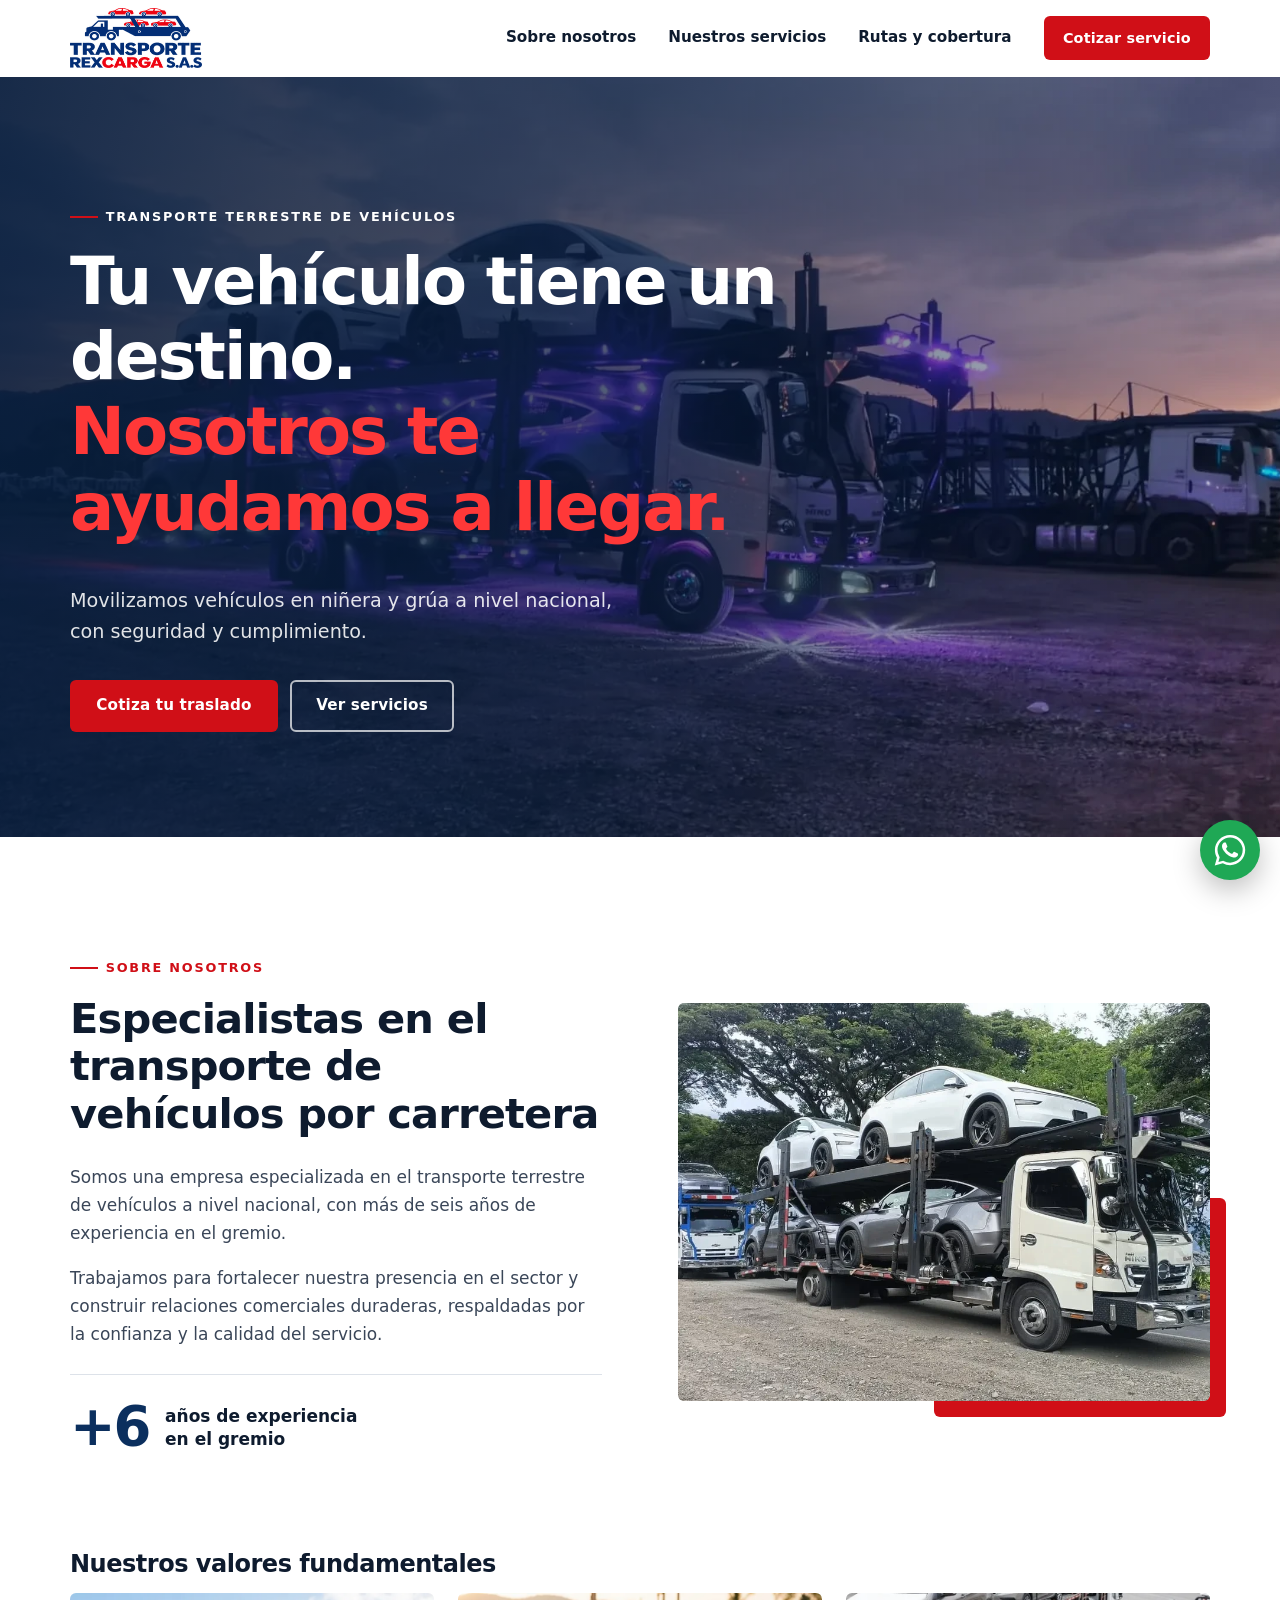
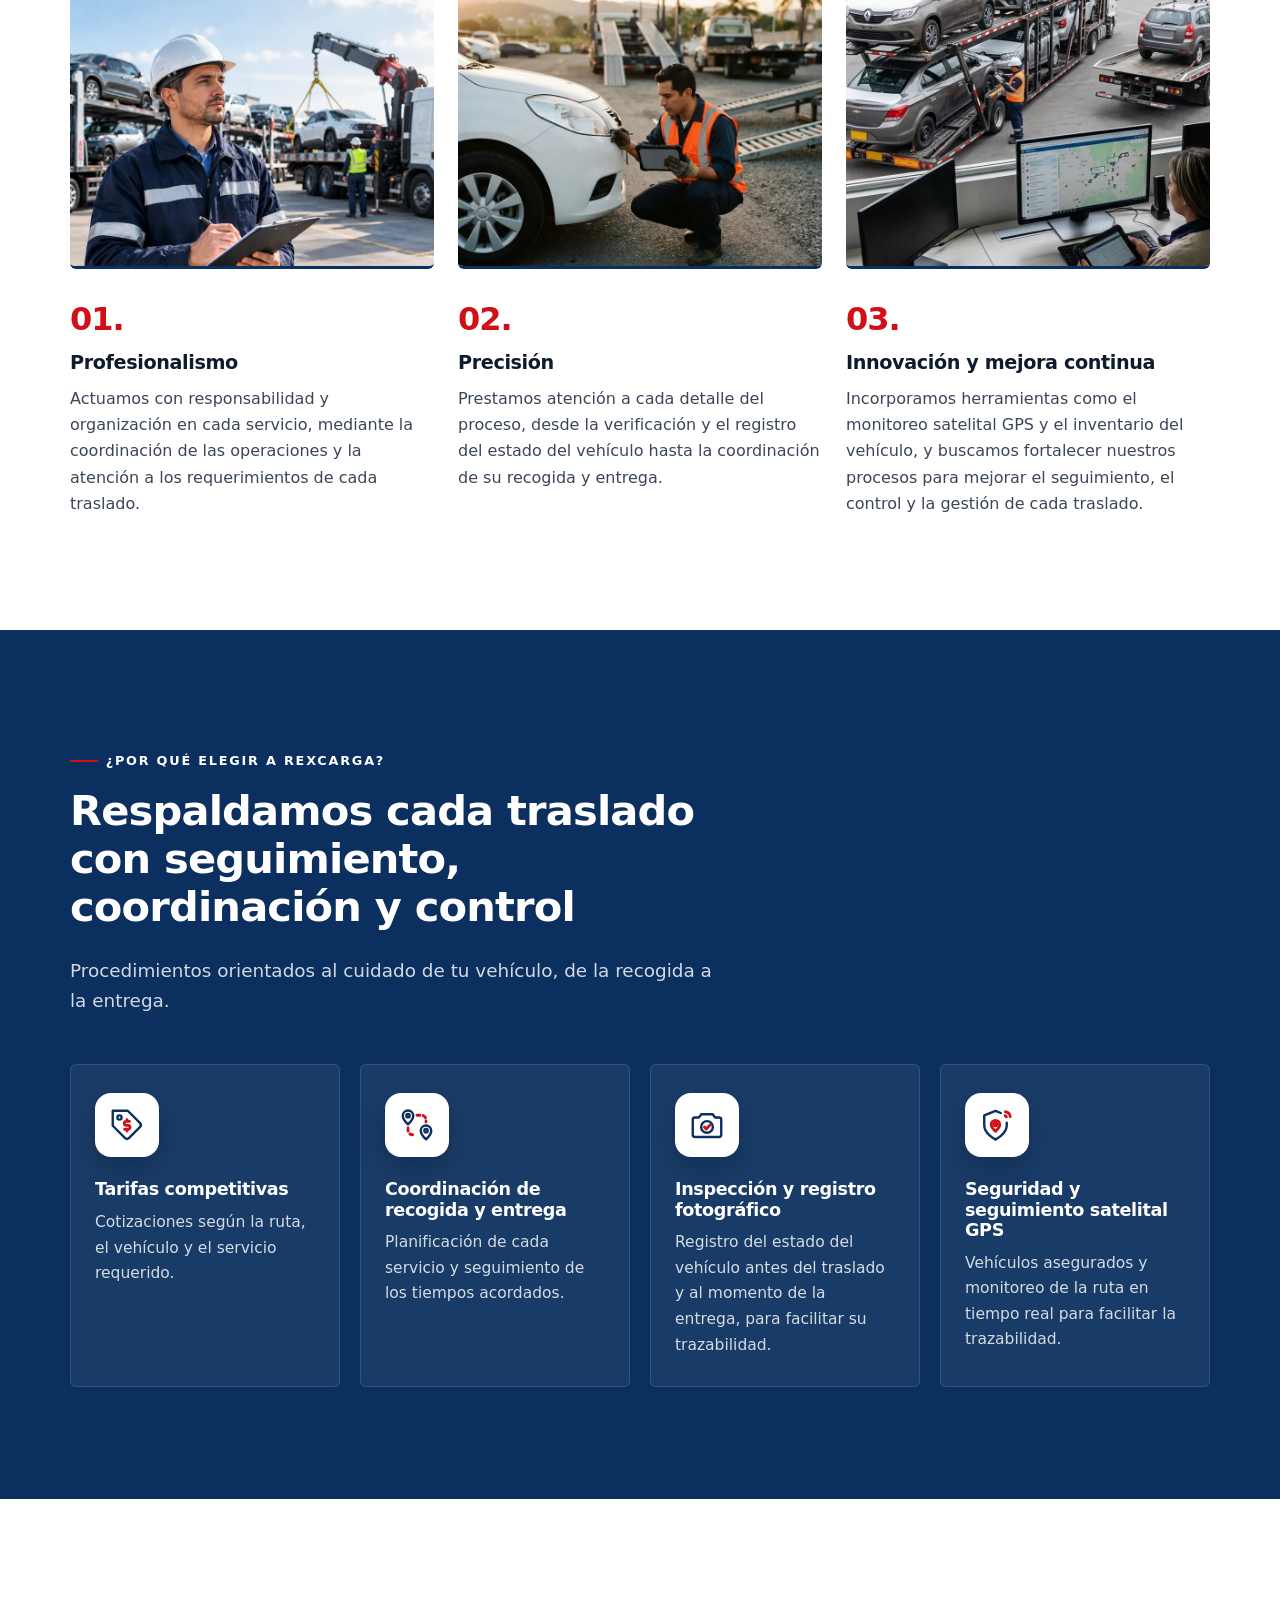
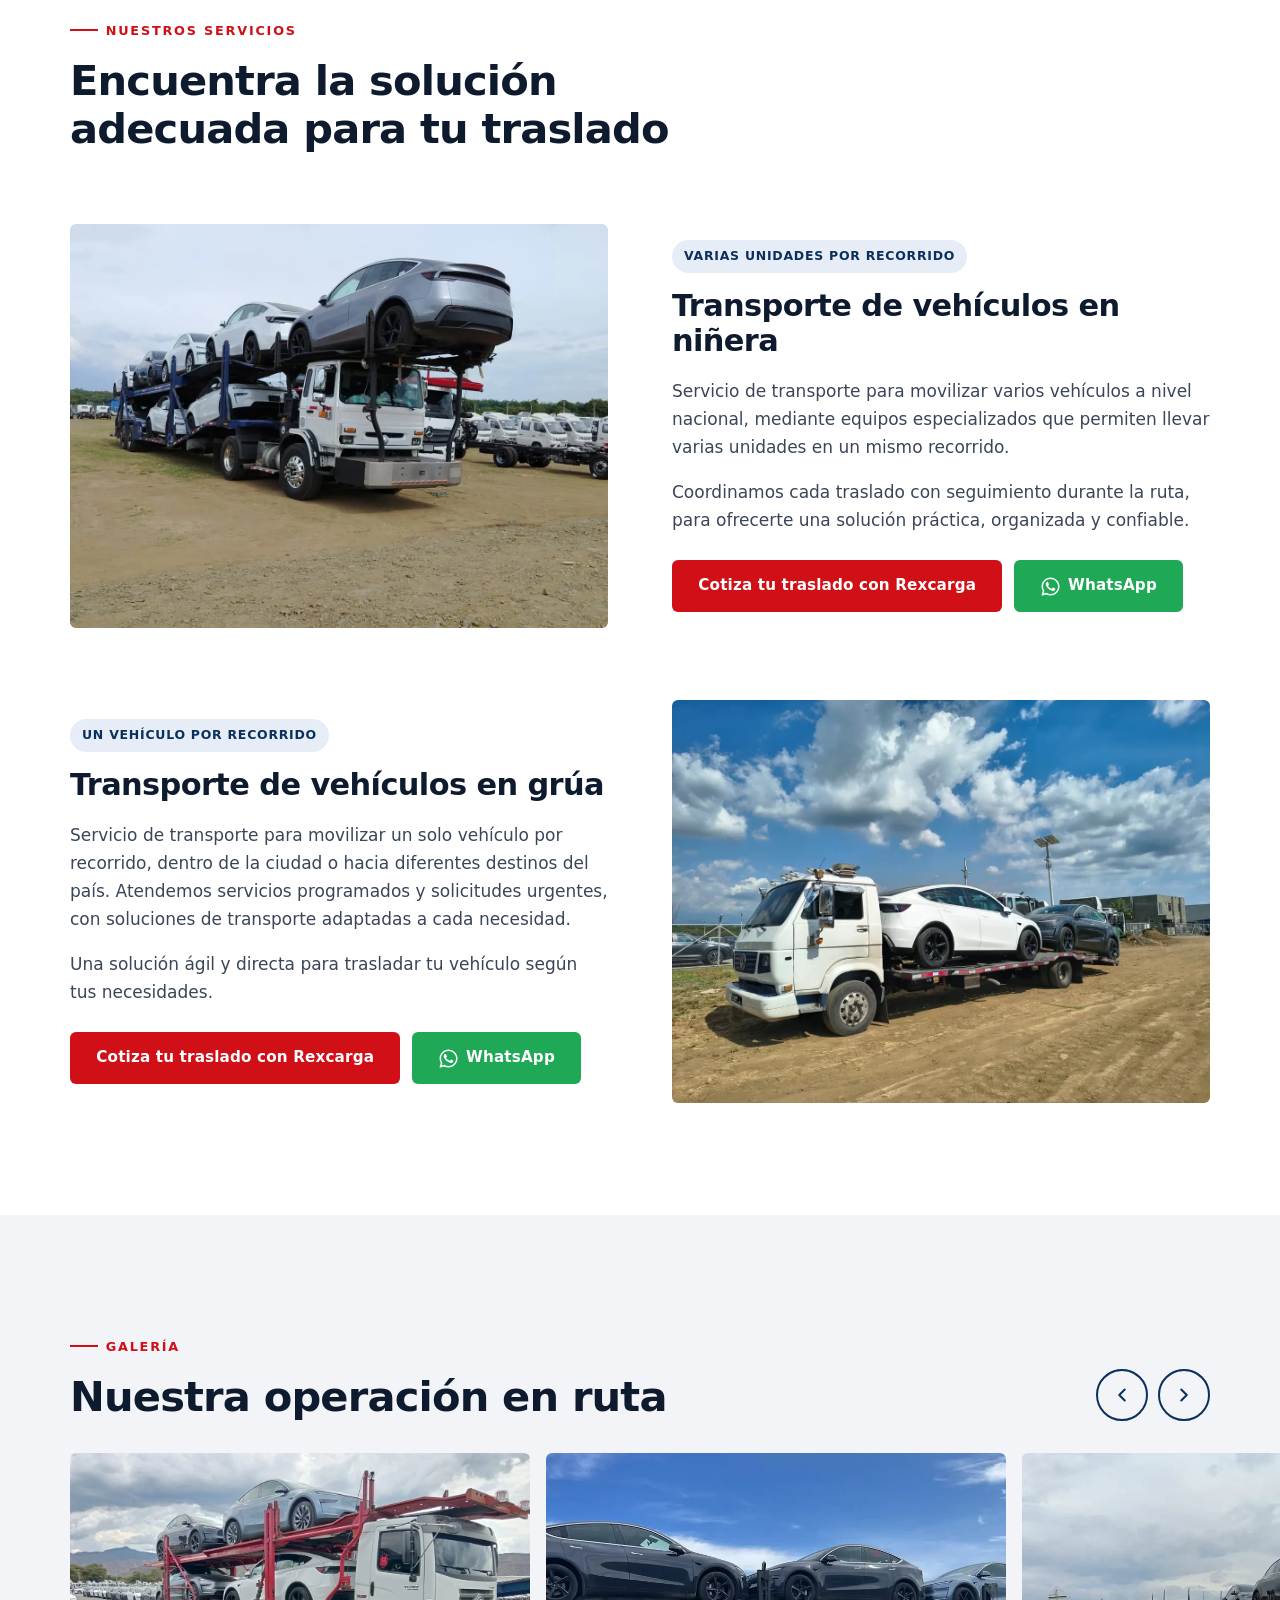
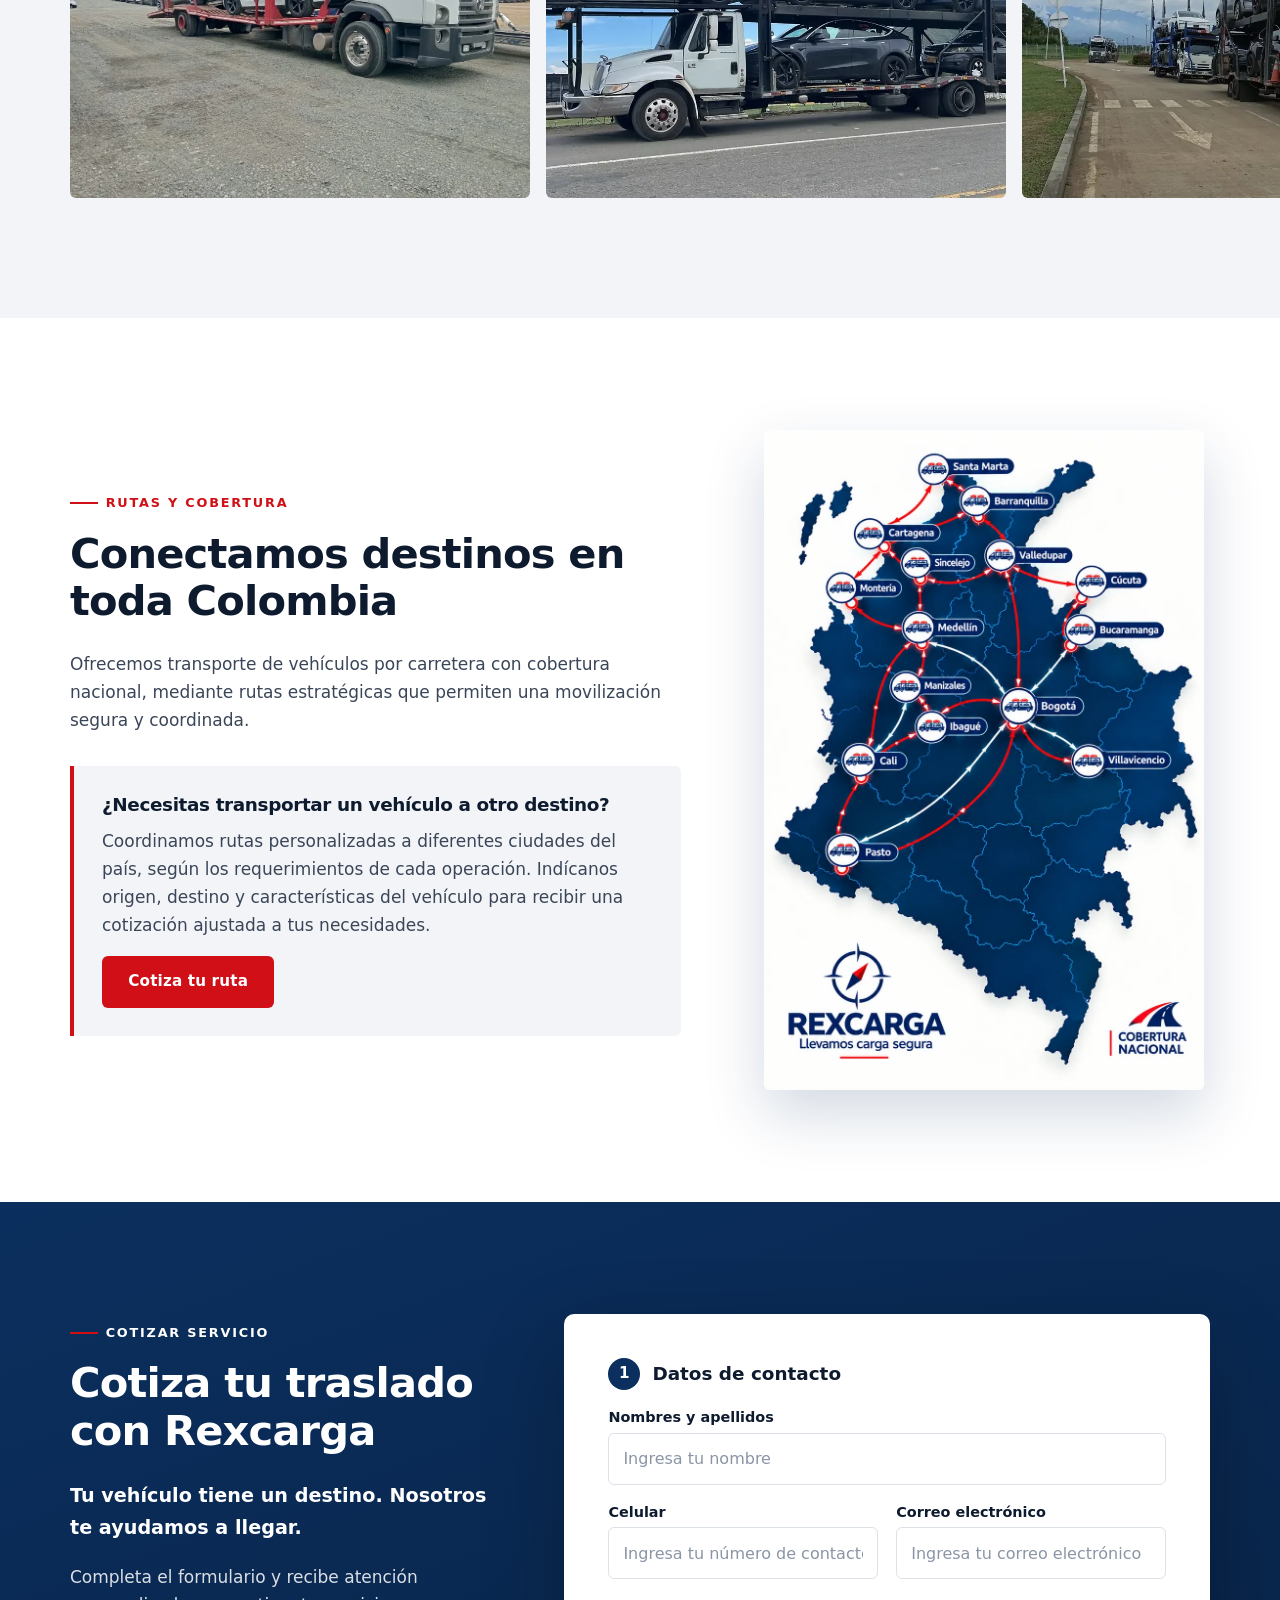
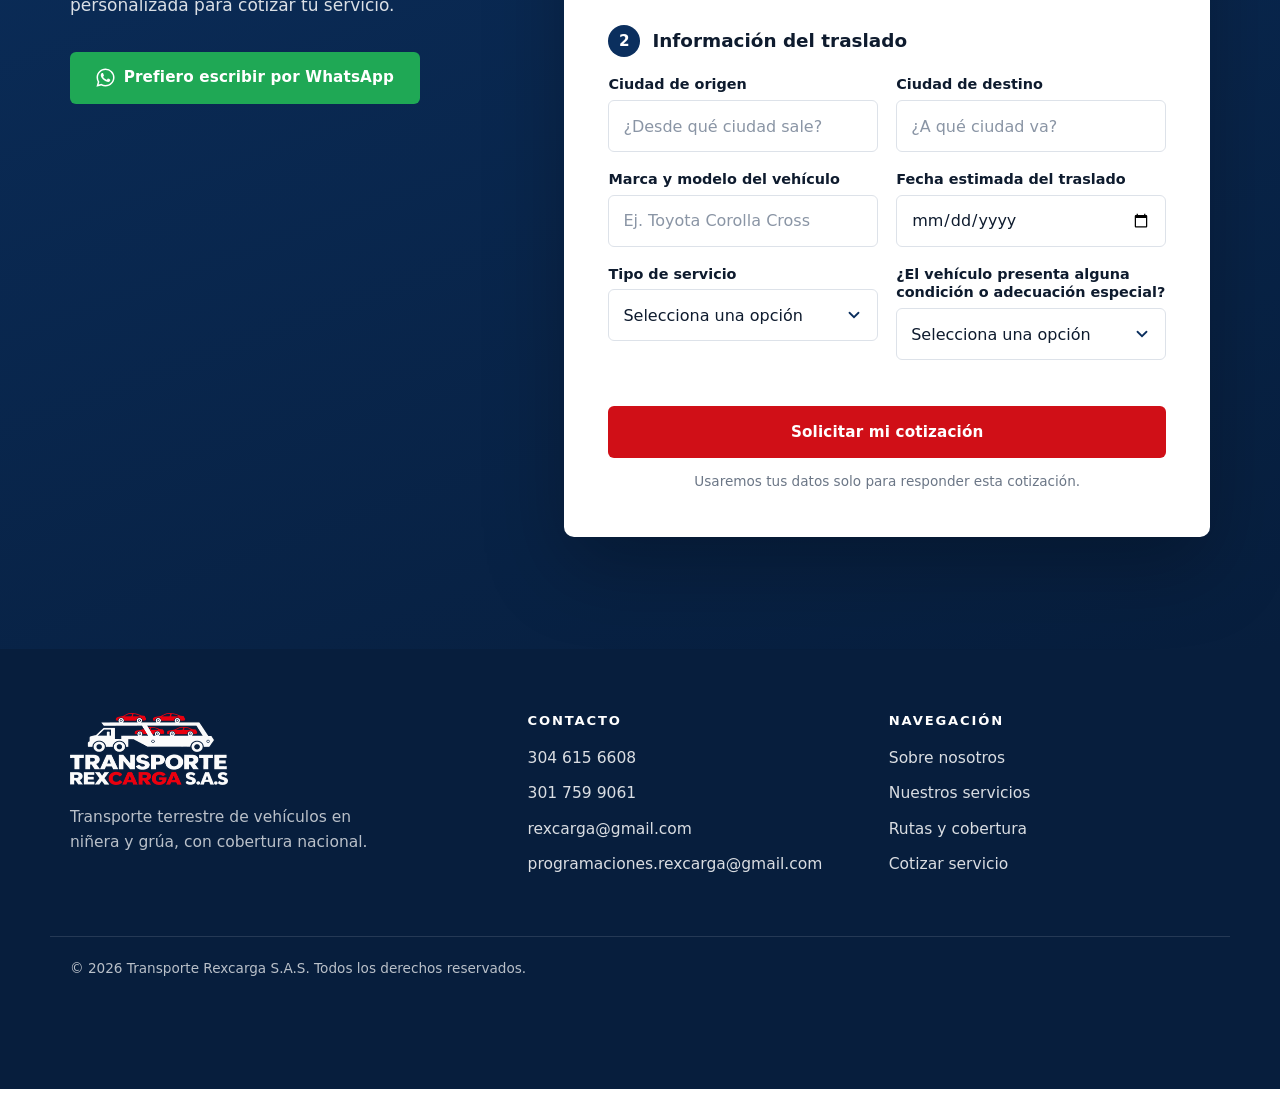
==== commit 725b92eb: "Publicación en GitHub Pages Rutas relativas para que el sitio funcione desde la subcarpeta del proye" ====
--- a/public/index.html
+++ b/public/index.html
@@ -6,23 +6,23 @@
   <title>Transporte Rexcarga — Transporte de vehículos en niñera y grúa</title>
   <meta name="description" content="Transporte terrestre de vehículos a nivel nacional en niñera y grúa. Más de seis años de experiencia, seguimiento satelital GPS y registro fotográfico. Cotiza tu traslado.">
   <meta name="theme-color" content="#ffffff">
-  <link rel="icon" type="image/png" href="/favicon.png">
+  <link rel="icon" type="image/png" href="favicon.png">
   <meta property="og:title" content="Transporte Rexcarga">
   <meta property="og:description" content="Transporte de vehículos en niñera y grúa con cobertura nacional.">
-  <meta property="og:image" content="/img/hero.webp">
+  <meta property="og:image" content="img/hero.webp">
   <meta property="og:locale" content="es_CO">
   <link rel="preconnect" href="https://fonts.googleapis.com">
   <link rel="preconnect" href="https://fonts.gstatic.com" crossorigin>
   <link href="https://fonts.googleapis.com/css2?family=Plus+Jakarta+Sans:wght@400;500;600;700;800&display=swap" rel="stylesheet">
-  <link rel="preload" as="image" href="/img/hero.webp">
-  <link rel="stylesheet" href="/styles.css">
+  <link rel="preload" as="image" href="img/hero.webp">
+  <link rel="stylesheet" href="styles.css">
 </head>
 <body>
 
 <header class="cabecera" id="cabecera">
   <div class="contenedor cabecera__fila">
     <a href="#inicio" class="cabecera__logo" aria-label="Transporte Rexcarga, inicio">
-      <img src="/img/logo-cabecera.png" alt="Transporte Rexcarga S.A.S" width="131" height="60">
+      <img src="img/logo-cabecera.png" alt="Transporte Rexcarga S.A.S" width="131" height="60">
     </a>
     <button class="cabecera__menu" id="boton-menu" aria-expanded="false" aria-controls="navegacion" aria-label="Abrir menú">
       <span></span><span></span><span></span>
@@ -40,7 +40,7 @@
 
   <!-- Portada -->
   <section class="portada" id="inicio">
-    <img class="portada__foto" src="/img/hero.webp" alt="Niñera de Rexcarga cargada de vehículos al atardecer" width="1599" height="899" fetchpriority="high">
+    <img class="portada__foto" src="img/hero.webp" alt="Niñera de Rexcarga cargada de vehículos al atardecer" width="1599" height="899" fetchpriority="high">
     <div class="contenedor portada__contenido">
       <p class="antetitulo antetitulo--claro">Transporte terrestre de vehículos</p>
       <h1>Tu vehículo tiene un destino.<br><span>Nosotros te ayudamos a llegar.</span></h1>
@@ -66,7 +66,7 @@
         </div>
       </div>
       <figure class="foto-marco">
-        <img src="/img/nosotros.webp" alt="Niñera de Rexcarga cargada con vehículos nuevos" width="1200" height="675" loading="lazy">
+        <img src="img/nosotros.webp" alt="Niñera de Rexcarga cargada con vehículos nuevos" width="1200" height="675" loading="lazy">
       </figure>
     </div>
 
@@ -75,7 +75,7 @@
       <ol class="valores">
         <li>
           <figure class="valores__foto">
-            <img src="/img/valores/profesionalismo.webp" alt="Supervisor revisando la operación de cargue con su planilla" width="800" height="600" loading="lazy">
+            <img src="img/valores/profesionalismo.webp" alt="Supervisor revisando la operación de cargue con su planilla" width="800" height="600" loading="lazy">
           </figure>
           <span class="valores__numero">01.</span>
           <h4>Profesionalismo</h4>
@@ -83,7 +83,7 @@
         </li>
         <li>
           <figure class="valores__foto">
-            <img src="/img/valores/precision.webp" alt="Inspección del estado de un vehículo con tableta antes del traslado" width="800" height="600" loading="lazy">
+            <img src="img/valores/precision.webp" alt="Inspección del estado de un vehículo con tableta antes del traslado" width="800" height="600" loading="lazy">
           </figure>
           <span class="valores__numero">02.</span>
           <h4>Precisión</h4>
@@ -91,7 +91,7 @@
         </li>
         <li>
           <figure class="valores__foto">
-            <img src="/img/valores/innovacion.webp" alt="Centro de monitoreo con el seguimiento GPS de los traslados en pantalla" width="800" height="600" loading="lazy">
+            <img src="img/valores/innovacion.webp" alt="Centro de monitoreo con el seguimiento GPS de los traslados en pantalla" width="800" height="600" loading="lazy">
           </figure>
           <span class="valores__numero">03.</span>
           <h4>Innovación y mejora continua</h4>
@@ -140,7 +140,7 @@
 
       <article class="servicio">
         <figure class="servicio__foto">
-          <img src="/img/servicio-ninera.webp" alt="Niñera de dos niveles transportando varios vehículos" width="1200" height="900" loading="lazy">
+          <img src="img/servicio-ninera.webp" alt="Niñera de dos niveles transportando varios vehículos" width="1200" height="900" loading="lazy">
         </figure>
         <div class="servicio__texto">
           <span class="etiqueta">Varias unidades por recorrido</span>
@@ -158,7 +158,7 @@
 
       <article class="servicio servicio--invertido">
         <figure class="servicio__foto">
-          <img src="/img/servicio-grua.webp" alt="Grúa de plataforma transportando un vehículo" width="1200" height="900" loading="lazy">
+          <img src="img/servicio-grua.webp" alt="Grúa de plataforma transportando un vehículo" width="1200" height="900" loading="lazy">
         </figure>
         <div class="servicio__texto">
           <span class="etiqueta">Un vehículo por recorrido</span>
@@ -211,7 +211,7 @@
         </div>
       </div>
       <figure class="mapa">
-        <img src="/img/mapa-cobertura.webp" alt="Mapa de Colombia con las rutas de Rexcarga entre las principales ciudades" width="900" height="1350" loading="lazy">
+        <img src="img/mapa-cobertura.webp" alt="Mapa de Colombia con las rutas de Rexcarga entre las principales ciudades" width="900" height="1350" loading="lazy">
       </figure>
     </div>
   </section>
@@ -328,7 +328,7 @@
 <footer class="pie">
   <div class="contenedor pie__columnas">
     <div class="pie__marca">
-      <img src="/img/logo-pie.png" alt="Transporte Rexcarga S.A.S" width="158" height="72" loading="lazy">
+      <img src="img/logo-pie.png" alt="Transporte Rexcarga S.A.S" width="158" height="72" loading="lazy">
       <p>Transporte terrestre de vehículos en niñera y grúa, con cobertura nacional.</p>
     </div>
     <div>
@@ -365,6 +365,6 @@
   </symbol>
 </svg>
 
-<script src="/main.js" defer></script>
+<script src="main.js" defer></script>
 </body>
 </html>
--- a/public/styles.css
+++ b/public/styles.css
@@ -0,0 +1,303 @@
+/* Paleta tomada del logo de Rexcarga: azul naval y rojo. El azul manda en
+   el texto y los fondos oscuros; el rojo se gasta solo en la acción primaria. */
+:root {
+  --navy: #0B2F5E;
+  --navy-hondo: #071E3D;
+  --red: #D00F17;
+  --red-hover: #A80C12;
+  --ink: #0E1B2E;
+  --texto: #3A4658;
+  --gris: #F2F4F7;
+  --linea: #DDE2E9;
+  --blanco: #ffffff;
+  --whatsapp: #1FA855;
+  --error: #9F1239;
+  --error-fondo: #FFF1F3;
+
+  --fuente: "Plus Jakarta Sans", system-ui, -apple-system, "Segoe UI", Roboto, sans-serif;
+  --radio: 6px;
+  --ancho: 1180px;
+  --alto-cabecera: 76px;
+}
+
+*, *::before, *::after { box-sizing: border-box; }
+[hidden] { display: none !important; }
+html { scroll-behavior: smooth; scroll-padding-top: var(--alto-cabecera); }
+@media (prefers-reduced-motion: reduce) { html { scroll-behavior: auto; } }
+
+body {
+  margin: 0;
+  font-family: var(--fuente);
+  font-size: 1.0625rem;
+  line-height: 1.65;
+  color: var(--texto);
+  background: var(--blanco);
+  -webkit-font-smoothing: antialiased;
+}
+img { max-width: 100%; height: auto; display: block; }
+h1, h2, h3, h4 { color: var(--ink); line-height: 1.15; margin: 0 0 .6em; letter-spacing: -.02em; }
+h2 { font-size: clamp(1.75rem, 3.6vw, 2.6rem); font-weight: 800; max-width: 22ch; }
+h3 { font-size: 1.25rem; font-weight: 700; }
+p { margin: 0 0 1em; }
+a { color: var(--navy); }
+svg { width: 1em; height: 1em; fill: none; stroke: currentColor; stroke-width: 1.8; stroke-linecap: round; stroke-linejoin: round; }
+
+.contenedor { width: 100%; max-width: var(--ancho); margin: 0 auto; padding: 0 20px; }
+
+.antetitulo {
+  display: inline-flex; align-items: center; gap: .6em;
+  font-size: .8rem; font-weight: 700; letter-spacing: .14em; text-transform: uppercase;
+  color: var(--red); margin-bottom: 1rem;
+}
+.antetitulo::before { content: ""; width: 28px; height: 2px; background: currentColor; }
+.antetitulo--claro { color: #fff; }
+.antetitulo--claro::before { background: var(--red); }
+
+/* Botones */
+.boton {
+  display: inline-flex; align-items: center; justify-content: center; gap: .55em;
+  min-height: 52px; padding: 0 1.6em;
+  font: 700 .95rem/1 var(--fuente); letter-spacing: .01em;
+  border: 2px solid transparent; border-radius: var(--radio);
+  text-decoration: none; cursor: pointer; transition: background .2s, color .2s, border-color .2s, transform .2s;
+}
+.boton svg { width: 1.25em; height: 1.25em; }
+.boton:active { transform: translateY(1px); }
+.boton--primario { background: var(--red); color: #fff; }
+.boton--primario:hover { background: var(--red-hover); }
+.boton--contorno-claro { border-color: rgba(255,255,255,.7); color: #fff; }
+.boton--contorno-claro:hover { background: #fff; color: var(--navy); }
+.boton--whatsapp { background: var(--whatsapp); color: #fff; }
+.boton--whatsapp:hover { background: #178A45; }
+.boton--chico { min-height: 44px; padding: 0 1.2em; font-size: .9rem; }
+.boton--ancho { width: 100%; }
+.boton[disabled] { opacity: .65; cursor: progress; }
+:focus-visible { outline: 3px solid #5B9BE6; outline-offset: 2px; }
+
+/* Cabecera: clara, porque el logo es azul y rojo sobre blanco */
+.cabecera {
+  position: sticky; top: 0; z-index: 50;
+  background: rgba(255,255,255,.96); backdrop-filter: blur(8px);
+  border-bottom: 1px solid transparent; transition: border-color .2s, box-shadow .2s;
+}
+.cabecera.con-sombra { border-color: var(--linea); box-shadow: 0 4px 20px rgba(11,47,94,.08); }
+.cabecera__fila { display: flex; align-items: center; justify-content: space-between; height: var(--alto-cabecera); }
+.cabecera__logo { display: block; }
+.cabecera__logo img { height: 60px; width: auto; }
+@media (max-width: 560px) { .cabecera__logo img { height: 50px; } }
+.navegacion { display: flex; align-items: center; gap: 2rem; }
+.navegacion a:not(.boton) { color: var(--ink); text-decoration: none; font-weight: 600; font-size: .95rem; position: relative; }
+.navegacion a:not(.boton)::after {
+  content: ""; position: absolute; left: 0; right: 100%; bottom: -6px; height: 2px; background: var(--red); transition: right .25s;
+}
+.navegacion a:not(.boton):hover::after { right: 0; }
+.cabecera__menu { display: none; }
+
+@media (max-width: 860px) {
+  .cabecera__menu {
+    display: flex; flex-direction: column; justify-content: center; gap: 5px;
+    width: 48px; height: 48px; padding: 12px; background: none; border: 0; cursor: pointer;
+  }
+  .cabecera__menu span { display: block; height: 2px; background: var(--ink); transition: transform .25s, opacity .25s; }
+  .cabecera__menu[aria-expanded="true"] span:nth-child(1) { transform: translateY(7px) rotate(45deg); }
+  .cabecera__menu[aria-expanded="true"] span:nth-child(2) { opacity: 0; }
+  .cabecera__menu[aria-expanded="true"] span:nth-child(3) { transform: translateY(-7px) rotate(-45deg); }
+  .navegacion {
+    position: absolute; top: var(--alto-cabecera); left: 0; right: 0;
+    flex-direction: column; align-items: stretch; gap: 0; padding: 8px 20px 20px;
+    background: #fff; border-bottom: 1px solid var(--linea); box-shadow: 0 16px 30px rgba(11,47,94,.12);
+    display: none;
+  }
+  .navegacion.abierta { display: flex; }
+  .navegacion a:not(.boton) { padding: 14px 0; border-bottom: 1px solid var(--gris); }
+  .navegacion a:not(.boton)::after { display: none; }
+  .navegacion .boton { margin-top: 16px; min-height: 52px; }
+}
+
+/* Portada */
+.portada {
+  position: relative; isolation: isolate;
+  min-height: min(88vh, 760px); display: flex; align-items: center;
+  color: #fff; padding: 96px 0 80px; overflow: hidden;
+}
+.portada__foto { position: absolute; inset: 0; width: 100%; height: 100%; object-fit: cover; object-position: 60% 50%; z-index: -2; }
+.portada::before {
+  content: ""; position: absolute; inset: 0; z-index: -1;
+  background: linear-gradient(100deg, rgba(7,30,61,.92) 0%, rgba(7,30,61,.72) 45%, rgba(7,30,61,.15) 100%);
+}
+.portada h1 { color: #fff; font-size: clamp(2.2rem, 5.6vw, 4.1rem); font-weight: 800; max-width: 17ch; letter-spacing: -.03em; }
+.portada h1 span { color: #ff3838; font-weight: 700; }
+.portada__texto { font-size: clamp(1.05rem, 1.6vw, 1.2rem); max-width: 46ch; color: rgba(255,255,255,.88); }
+.portada__acciones { display: flex; flex-wrap: wrap; gap: 12px; margin-top: 2rem; }
+@media (max-width: 560px) {
+  .portada__acciones .boton { flex: 1 1 100%; }
+  .portada::before { background: linear-gradient(180deg, rgba(7,30,61,.78), rgba(7,30,61,.9)); }
+}
+
+/* Secciones */
+.seccion { padding: clamp(64px, 9vw, 112px) 0; }
+.seccion--gris { background: var(--gris); }
+.seccion--oscura { background: var(--navy); color: rgba(255,255,255,.82); }
+.seccion--oscura h2, .seccion--oscura h3 { color: #fff; }
+.intro { font-size: 1.15rem; max-width: 56ch; }
+
+.dos-columnas { display: grid; grid-template-columns: 1fr 1fr; gap: clamp(32px, 6vw, 80px); align-items: center; }
+.dos-columnas--mapa { grid-template-columns: 1.15fr .85fr; }
+@media (max-width: 860px) { .dos-columnas, .dos-columnas--mapa { grid-template-columns: 1fr; } }
+
+.foto-marco { margin: 0; position: relative; }
+.foto-marco img { border-radius: var(--radio); aspect-ratio: 4 / 3; object-fit: cover; width: 100%; }
+.foto-marco::after {
+  content: ""; position: absolute; z-index: -1; right: -16px; bottom: -16px; width: 55%; height: 55%;
+  background: var(--red); border-radius: var(--radio);
+}
+@media (max-width: 560px) { .foto-marco::after { right: -8px; bottom: -8px; } }
+
+.cifra { display: flex; align-items: center; gap: 16px; margin-top: 1.6rem; padding-top: 1.6rem; border-top: 1px solid var(--linea); }
+.cifra strong { font-size: 3.4rem; line-height: 1; font-weight: 800; color: var(--navy); letter-spacing: -.04em; }
+.cifra span { font-weight: 600; color: var(--ink); line-height: 1.35; }
+
+.subtitulo-seccion { margin-top: clamp(56px, 8vw, 96px); font-size: 1.5rem; }
+.valores { list-style: none; padding: 0; margin: 0; display: grid; grid-template-columns: repeat(3, 1fr); gap: 24px; }
+.valores li { display: flex; flex-direction: column; }
+.valores__foto { margin: 0 0 24px; overflow: hidden; border-radius: var(--radio); border-bottom: 3px solid var(--navy); }
+.valores__foto img { width: 100%; aspect-ratio: 4 / 3; object-fit: cover; transition: transform .6s; }
+.valores li:hover .valores__foto img { transform: scale(1.04); }
+.valores__numero { display: block; font-size: 2rem; font-weight: 800; color: var(--red); letter-spacing: -.03em; margin-bottom: .4rem; }
+.valores h4 { font-size: 1.2rem; }
+.valores p { font-size: 1rem; margin: 0; }
+@media (max-width: 860px) { .valores { grid-template-columns: 1fr; } }
+
+.ventajas { display: grid; grid-template-columns: repeat(4, 1fr); gap: 20px; margin-top: 48px; }
+.ventaja {
+  padding: 28px 24px; border-radius: var(--radio);
+  background: rgba(255,255,255,.06); border: 1px solid rgba(255,255,255,.12);
+  transition: background .2s, transform .2s;
+}
+.ventaja:hover { background: rgba(255,255,255,.1); transform: translateY(-3px); }
+.ventaja__icono {
+  display: grid; place-items: center; width: 64px; height: 64px; margin-bottom: 22px;
+  background: #fff; border-radius: 16px; box-shadow: 0 10px 24px rgba(0,0,0,.18);
+  transition: transform .3s;
+}
+.ventaja:hover .ventaja__icono { transform: rotate(-4deg) scale(1.05); }
+.ventaja__icono svg { width: 36px; height: 36px; color: var(--navy); stroke-width: 1.6; }
+.ventaja__icono .acento { stroke: var(--red); stroke-width: 1.9; }
+.ventaja h3 { font-size: 1.1rem; }
+.ventaja p { font-size: .97rem; margin: 0; }
+@media (max-width: 1000px) { .ventajas { grid-template-columns: repeat(2, 1fr); } }
+@media (max-width: 560px) { .ventajas { grid-template-columns: 1fr; } }
+
+/* Servicios */
+.servicio { display: grid; grid-template-columns: 1fr 1fr; gap: clamp(28px, 5vw, 64px); align-items: center; margin-top: clamp(40px, 6vw, 72px); }
+.servicio--invertido .servicio__foto { order: 2; }
+.servicio__foto { margin: 0; overflow: hidden; border-radius: var(--radio); }
+.servicio__foto img { width: 100%; aspect-ratio: 4 / 3; object-fit: cover; transition: transform .6s; }
+.servicio:hover .servicio__foto img { transform: scale(1.03); }
+.servicio h3 { font-size: clamp(1.45rem, 2.6vw, 1.9rem); font-weight: 800; }
+.etiqueta {
+  display: inline-block; font-size: .78rem; font-weight: 700; letter-spacing: .06em; text-transform: uppercase;
+  color: var(--navy); background: #E6EDF6; padding: 6px 12px; border-radius: 99px; margin-bottom: 1rem;
+}
+.servicio__acciones { display: flex; flex-wrap: wrap; gap: 12px; margin-top: 1.6rem; }
+@media (max-width: 860px) {
+  .servicio { grid-template-columns: 1fr; }
+  .servicio--invertido .servicio__foto { order: 0; }
+  .servicio__acciones .boton { flex: 1 1 100%; }
+}
+
+/* Galería: carrusel con scroll-snap, sin librerías */
+.galeria__cabecera { display: flex; align-items: flex-end; justify-content: space-between; gap: 20px; margin-bottom: 32px; }
+.galeria__cabecera h2 { margin: 0; }
+.galeria__flechas { display: flex; gap: 10px; }
+.flecha {
+  width: 52px; height: 52px; border-radius: 50%; border: 2px solid var(--navy); background: transparent; color: var(--navy);
+  display: grid; place-items: center; cursor: pointer; transition: background .2s, color .2s;
+}
+.flecha:hover { background: var(--navy); color: #fff; }
+.flecha svg { width: 22px; height: 22px; stroke-width: 2.2; }
+.galeria {
+  display: flex; gap: 16px; overflow-x: auto; scroll-snap-type: x mandatory; scroll-behavior: smooth;
+  padding: 0 max(20px, calc((100vw - var(--ancho)) / 2 + 20px)) 8px;
+  scroll-padding: 0 max(20px, calc((100vw - var(--ancho)) / 2 + 20px));
+  scrollbar-width: none;
+}
+.galeria::-webkit-scrollbar { display: none; }
+.galeria figure { flex: 0 0 auto; width: min(78vw, 460px); margin: 0; scroll-snap-align: start; }
+.galeria img { width: 100%; aspect-ratio: 4 / 3; object-fit: cover; border-radius: var(--radio); background: var(--linea); }
+@media (max-width: 560px) { .galeria__flechas { display: none; } }
+
+/* Cobertura */
+.recuadro { margin-top: 2rem; padding: 28px; border-left: 4px solid var(--red); background: var(--gris); border-radius: 0 var(--radio) var(--radio) 0; }
+.recuadro h3 { font-size: 1.15rem; }
+.mapa { margin: 0; }
+.mapa img { width: 100%; max-width: 440px; margin: 0 auto; border-radius: var(--radio); box-shadow: 0 24px 60px rgba(11,47,94,.18); }
+
+/* Cotizar */
+.seccion--cotizar { background: linear-gradient(160deg, var(--navy) 0%, var(--navy-hondo) 100%); color: rgba(255,255,255,.85); }
+.seccion--cotizar h2 { color: #fff; }
+.cotizar { display: grid; grid-template-columns: .8fr 1.2fr; gap: clamp(32px, 5vw, 72px); align-items: start; }
+.cotizar__intro { position: sticky; top: calc(var(--alto-cabecera) + 32px); }
+.cotizar__lema { font-size: 1.2rem; color: #fff; font-weight: 600; }
+.cotizar__intro .boton { margin-top: 1rem; }
+@media (max-width: 960px) { .cotizar { grid-template-columns: 1fr; } .cotizar__intro { position: static; } }
+
+.tarjeta-formulario { background: #fff; color: var(--texto); border-radius: 10px; padding: clamp(24px, 4vw, 44px); box-shadow: 0 30px 80px rgba(0,0,0,.25); }
+fieldset { border: 0; padding: 0; margin: 0 0 28px; min-width: 0; }
+legend { display: flex; align-items: center; gap: 12px; font-weight: 800; font-size: 1.15rem; color: var(--ink); margin-bottom: 18px; padding: 0; }
+legend span { display: grid; place-items: center; width: 32px; height: 32px; border-radius: 50%; background: var(--navy); color: #fff; font-size: .95rem; }
+.fila-campos { display: grid; grid-template-columns: 1fr 1fr; gap: 0 18px; }
+@media (max-width: 620px) { .fila-campos { grid-template-columns: 1fr; } }
+.campo { margin-bottom: 18px; display: flex; flex-direction: column; }
+.campo label { font-size: .9rem; font-weight: 700; color: var(--ink); margin-bottom: 6px; line-height: 1.3; }
+.fila-campos .campo label { min-height: 1.3em; }
+.campo input, .campo select, .campo textarea {
+  font: 500 1rem var(--fuente); color: var(--ink);
+  min-height: 52px; padding: 12px 14px; width: 100%;
+  border: 1.5px solid var(--linea); border-radius: var(--radio); background: #fff;
+  transition: border-color .2s, box-shadow .2s;
+}
+.campo select { appearance: none; background: #fff url("data:image/svg+xml,%3Csvg xmlns='http://www.w3.org/2000/svg' viewBox='0 0 24 24' fill='none' stroke='%230B2F5E' stroke-width='2.4' stroke-linecap='round'%3E%3Cpath d='M6 9l6 6 6-6'/%3E%3C/svg%3E") no-repeat right 14px center / 18px; padding-right: 44px; }
+.campo textarea { resize: vertical; min-height: 80px; }
+.campo input::placeholder, .campo textarea::placeholder { color: #8A95A5; }
+.campo input:focus, .campo select:focus, .campo textarea:focus { outline: none; border-color: var(--navy); box-shadow: 0 0 0 3px rgba(11,47,94,.15); }
+.campo.invalido input, .campo.invalido select, .campo.invalido textarea { border-color: var(--error); box-shadow: 0 0 0 3px rgba(159,18,57,.12); }
+
+.trampa { position: absolute; left: -9999px; width: 1px; height: 1px; overflow: hidden; }
+.errores { background: var(--error-fondo); color: var(--error); border-radius: var(--radio); padding: 14px 16px; margin-bottom: 18px; font-size: .95rem; font-weight: 500; }
+.errores ul { margin: 6px 0 0; padding-left: 1.2em; }
+.errores a { color: var(--error); font-weight: 700; }
+.nota-privacidad { font-size: .85rem; color: #6B7686; text-align: center; margin: 12px 0 0; }
+
+.exito { text-align: center; padding: 24px 0; }
+.exito > svg { width: 64px; height: 64px; color: var(--whatsapp); stroke-width: 1.6; margin: 0 auto 16px; }
+.exito h3 { font-size: 1.6rem; }
+.exito p { max-width: 40ch; margin: 0 auto 24px; }
+
+/* Pie */
+.pie { background: var(--navy-hondo); color: rgba(255,255,255,.72); padding: 64px 0 0; font-size: .97rem; }
+.pie__columnas { display: grid; grid-template-columns: 1.3fr 1fr 1fr; gap: 40px; }
+.pie__marca img { height: 72px; width: auto; margin-bottom: 20px; }
+.pie__marca p { max-width: 32ch; }
+.pie h2 { color: #fff; font-size: .82rem; letter-spacing: .14em; text-transform: uppercase; margin-bottom: 18px; }
+.pie ul { list-style: none; padding: 0; margin: 0; }
+.pie li { margin-bottom: 10px; }
+.pie a { color: rgba(255,255,255,.85); text-decoration: none; overflow-wrap: anywhere; }
+.pie a:hover { color: #fff; text-decoration: underline; }
+.pie__legal { border-top: 1px solid rgba(255,255,255,.12); margin-top: 48px; padding-top: 20px; padding-bottom: 96px; font-size: .85rem; }
+@media (max-width: 760px) { .pie__columnas { grid-template-columns: 1fr; } }
+
+/* Botón flotante de WhatsApp */
+.whatsapp-flotante {
+  position: fixed; right: 20px; bottom: 20px; z-index: 60;
+  width: 60px; height: 60px; border-radius: 50%; display: grid; place-items: center;
+  background: var(--whatsapp); color: #fff; box-shadow: 0 10px 28px rgba(0,0,0,.25);
+  transition: transform .2s;
+}
+.whatsapp-flotante:hover { transform: scale(1.07); }
+.whatsapp-flotante svg { width: 32px; height: 32px; }
+
+/* Aparición suave al hacer scroll (main.js añade .visible) */
+.revelar { opacity: 0; transform: translateY(24px); transition: opacity .7s ease, transform .7s ease; }
+.revelar.visible { opacity: 1; transform: none; }
+@media (prefers-reduced-motion: reduce) { .revelar { opacity: 1; transform: none; transition: none; } }
